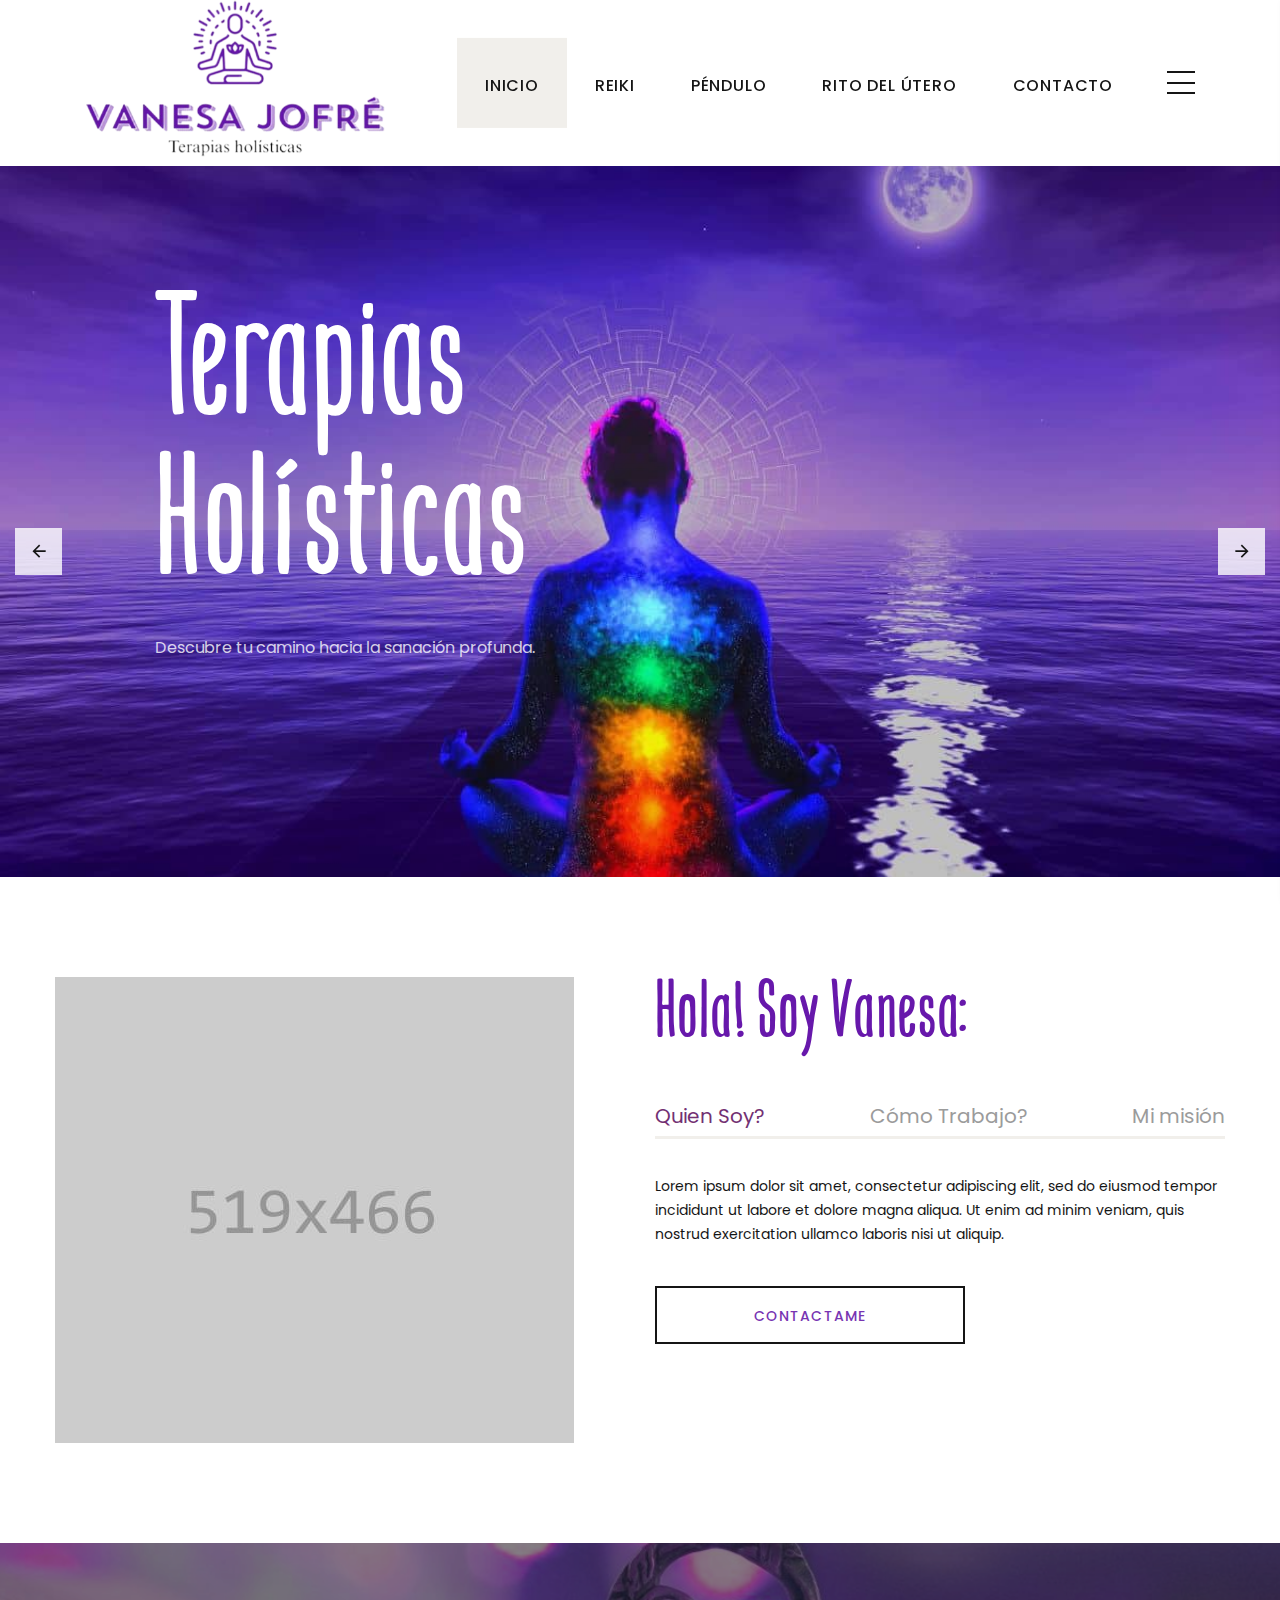
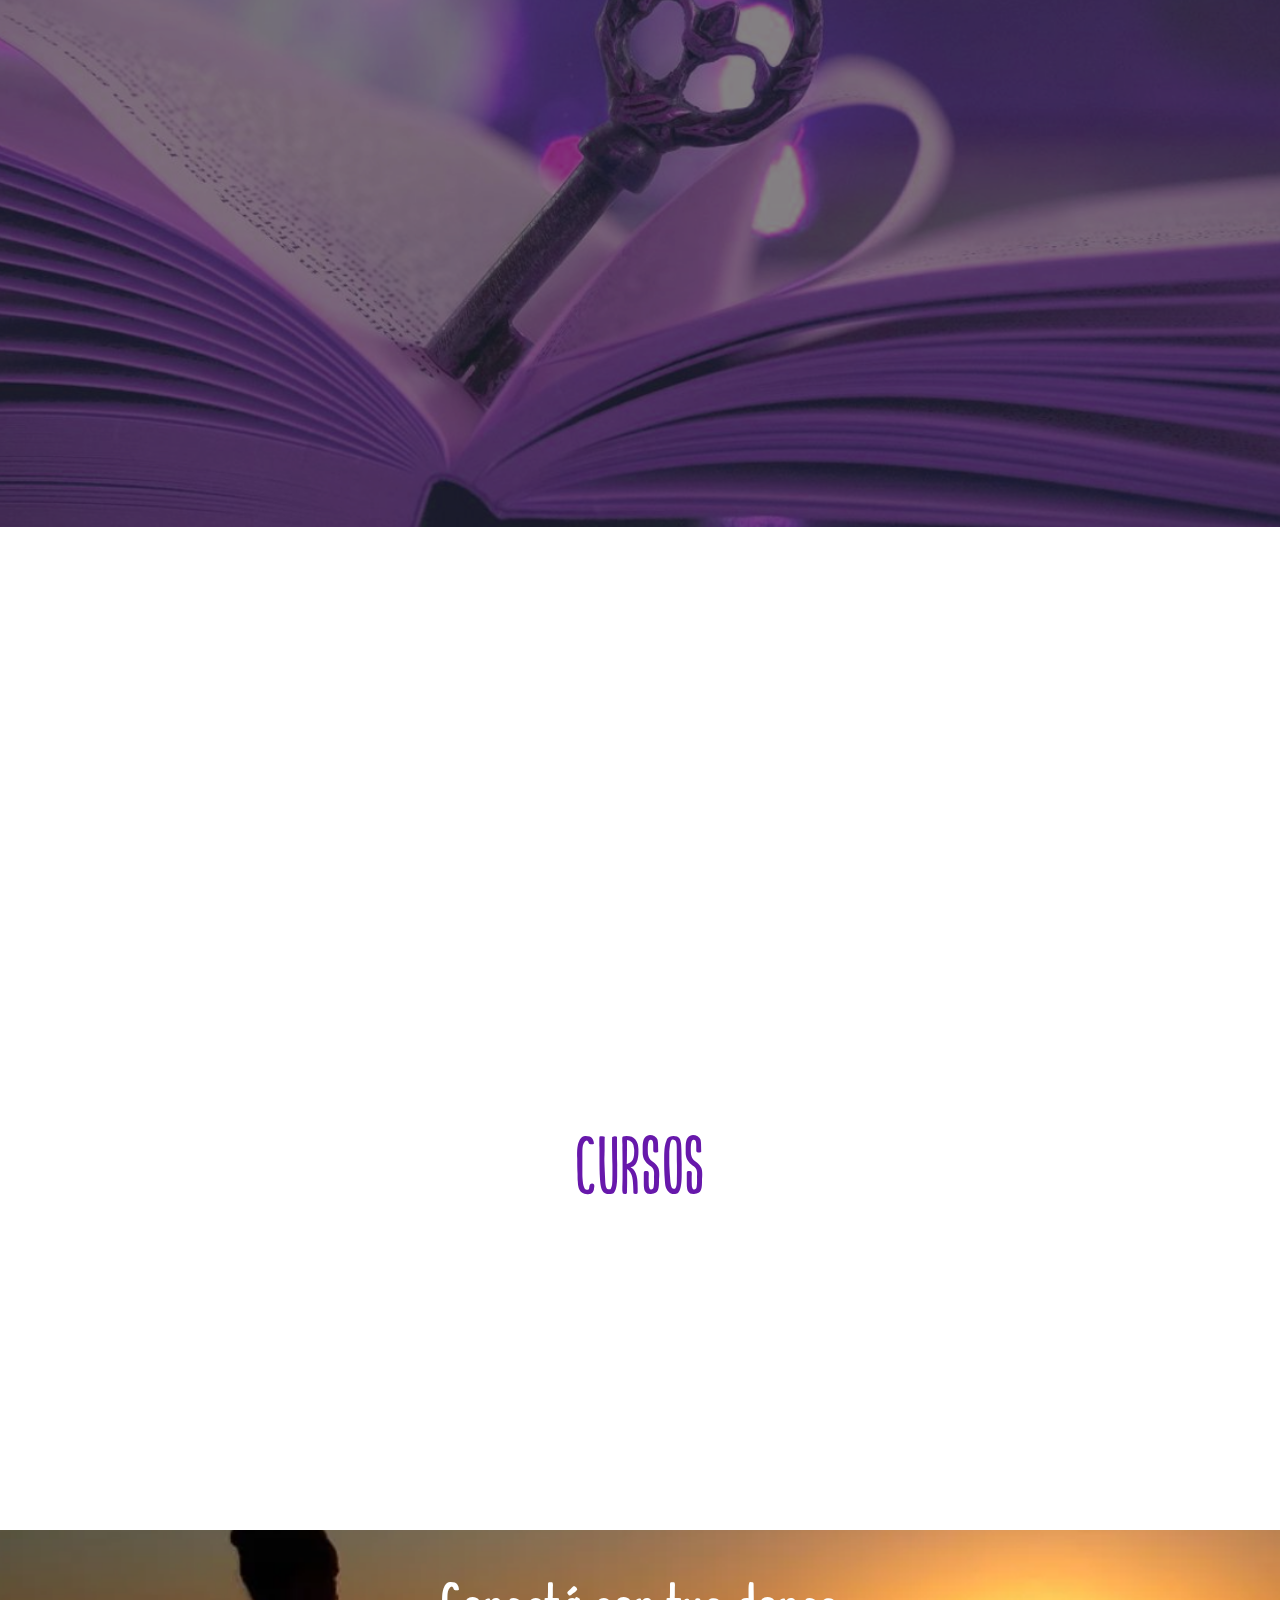
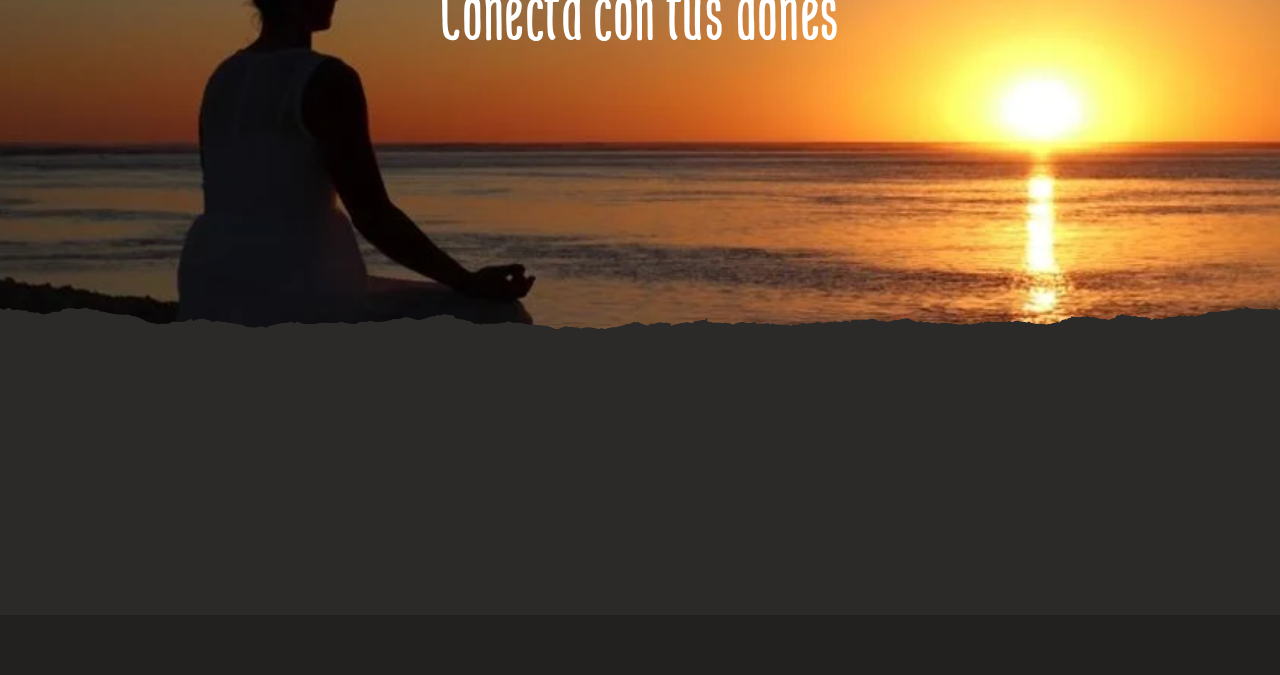
==== index.html @ 7f65eefd "first commit" ====
<!DOCTYPE html>
<html class="wide wow-animation" lang="en">
  <head>
    <title>Vanesa Jofré</title>
    <meta name="format-detection" content="telephone=no">
    <meta name="viewport" content="width=device-width, height=device-height, initial-scale=1.0, maximum-scale=1.0, user-scalable=0">
    <meta http-equiv="X-UA-Compatible" content="IE=edge">
    <meta charset="utf-8">
    <link rel="icon" href="images/favicon.ico" type="image/x-icon">
    <!-- Stylesheets-->
    <link rel="stylesheet" type="text/css" href="//fonts.googleapis.com/css?family=Poppins:300,400,500">
    <link rel="stylesheet" href="css/bootstrap.css">
    <link rel="stylesheet" href="css/fonts.css">
    <link rel="stylesheet" href="css/style.css">
  
  </head>
  <body>
    <div class="page">
      <!-- Page Header-->
      <header class="section page-header">
        <!-- RD Navbar-->
        <div class="rd-navbar-wrap rd-navbar-modern-wrap">
          <nav class="rd-navbar rd-navbar-modern" data-layout="rd-navbar-fixed" data-sm-layout="rd-navbar-fixed" data-md-layout="rd-navbar-fixed" data-md-device-layout="rd-navbar-fixed" data-lg-layout="rd-navbar-static" data-lg-device-layout="rd-navbar-fixed" data-xl-layout="rd-navbar-static" data-xl-device-layout="rd-navbar-static" data-xxl-layout="rd-navbar-static" data-xxl-device-layout="rd-navbar-static" data-lg-stick-up-offset="46px" data-xl-stick-up-offset="46px" data-xxl-stick-up-offset="70px" data-lg-stick-up="true" data-xl-stick-up="true" data-xxl-stick-up="true">
            <div class="rd-navbar-main-outer">
              <div class="rd-navbar-main">
                <!-- RD Navbar Panel-->
                <div class="rd-navbar-panel">
                  <!-- RD Navbar Toggle-->
                  <button class="rd-navbar-toggle" data-rd-navbar-toggle=".rd-navbar-nav-wrap"><span></span></button>
                  <!-- RD Navbar Brand-->
                  <div class="rd-navbar-brand"><a class="brand" href="index.html"><img src="images/logo.png" alt="" width="196" height="47"/></a></div>
                </div>
                <div class="rd-navbar-main-element">
                  <div class="rd-navbar-nav-wrap">
                    <!-- RD Navbar Basket-->
                    
                   
                    <!-- RD Navbar Nav-->
                    <ul class="rd-navbar-nav">
                      <li class="rd-nav-item active"><a class="rd-nav-link" href="./index.html">Inicio</a>
                      </li>
                      <li class="rd-nav-item"><a class="rd-nav-link" href="./reiki.html">Reiki</a>
                      </li>
                      <li class="rd-nav-item"><a class="rd-nav-link" href="./pendulo.html">Péndulo</a>
                      </li>
                      <li class="rd-nav-item"><a class="rd-nav-link" href="./sanacion.html">Rito del útero</a>
                      </li>
                      <li class="rd-nav-item"><a class="rd-nav-link" href="contact-us.html">Contacto</a>
                      </li>
                    </ul>
                  </div>
                  <div class="rd-navbar-project-hamburger" data-multitoggle=".rd-navbar-main" data-multitoggle-blur=".rd-navbar-wrap" data-multitoggle-isolate>
                    <div class="project-hamburger"><span class="project-hamburger-arrow-top"></span><span class="project-hamburger-arrow-center"></span><span class="project-hamburger-arrow-bottom"></span></div>
                    <div class="project-hamburger-2"><span class="project-hamburger-arrow"></span><span class="project-hamburger-arrow"></span><span class="project-hamburger-arrow"></span>
                    </div>
                    <div class="project-close"><span></span><span></span></div>
                  </div>
                </div>
                <div class="rd-navbar-project rd-navbar-modern-project">
                  <div class="rd-navbar-project-modern-header">
                    <h4 class="rd-navbar-project-modern-title">Conectate conmigo</h4>
                    <div class="rd-navbar-project-hamburger" data-multitoggle=".rd-navbar-main" data-multitoggle-blur=".rd-navbar-wrap" data-multitoggle-isolate>
                      <div class="project-close"><span></span><span></span></div>
                    </div>
                  </div>
                  <div class="rd-navbar-project-content rd-navbar-modern-project-content">
                    <div>
                      <p>No dudes en conectarte por cualquiera de estas vías, estoy para responder tus preguntas(En la sección contacto tenés un formulario también).</p>
                      <div class="heading-6 subtitle">Estoy a tu servicio</div>
                      <div class="row row-10 gutters-10">
                        <div class="col-12"><img src="images/contacto.png" alt="" width="394" height="255"/>
                        </div>
                      </div>
                      <ul class="rd-navbar-modern-contacts">
                        <li>
                          <div class="unit unit-spacing-sm">
                            <div class="unit-left"><span class="icon fa fa-phone"></span></div>
                            <div class="unit-body"><a class="link-phone" href="tel:#">+549 261-648-9053</a></div>
                          </div>
                        </li>
                        <li>
                          <div class="unit unit-spacing-sm">
                            <div class="unit-left"><span class="icon fa fa-location-arrow"></span></div>
                            <div class="unit-body"><a class="link-location" href="#">Mendoza, Argentina</a></div>
                          </div>
                        </li>
                        <li>
                          <div class="unit unit-spacing-sm">
                            <div class="unit-left"><span class="icon fa fa-envelope"></span></div>
                            <div class="unit-body"><a class="link-email" href="mailto:#">mail@vanesa.org</a></div>
                          </div>
                        </li>
                      </ul>
                      <ul class="list-inline rd-navbar-modern-list-social">
                        <li><a class="icon fa fa-facebook" href="#"></a></li>
                        <li><a class="icon fa fa-twitter" href="#"></a></li>
                        <li><a class="icon fa fa-google-plus" href="#"></a></li>
                        <li><a class="icon fa fa-instagram" href="#"></a></li>
                      
                      </ul>
                    </div>
                  </div>
                </div>
              </div>
            </div>
          </nav>
        </div>
      </header>
      <!-- Swiper-->
      <section class="section swiper-container swiper-slider swiper-slider-modern" data-loop="true" data-autoplay="5000" data-simulate-touch="true" data-nav="true" data-slide-effect="fade">
        <div class="swiper-wrapper text-left">
          <div class="swiper-slide context-dark" data-slide-bg="images/fondo.jpg">
            <div class="swiper-slide-caption">
              <div class="container">
                <div class="row justify-content-center justify-content-xxl-start">
                  <div class="col-md-10 col-xxl-6">
                    <div class="slider-modern-box">
                      <h1 class="slider-modern-title"><span data-caption-animate="slideInDown" data-caption-delay="0">Terapias<br>Holísticas</span></h1>
                      <p data-caption-animate="fadeInRight" data-caption-delay="400">Descubre tu camino hacia la sanación profunda.</p>
                      
                    </div>
                  </div>
                </div>
              </div>
            </div>
          </div>
          <div class="swiper-slide context-dark" data-slide-bg="images/fondo1.jpg">
            <div class="swiper-slide-caption">
              <div class="container">
                <div class="row justify-content-center justify-content-xxl-start">
                  <div class="col-md-10 col-xxl-6">
                    <div class="slider-modern-box">
                      <h1 class="slider-modern-title"><span data-caption-animate="slideInDown" data-caption-delay="0">Regristros Akashicos</span></h1>
                      <p data-caption-animate="fadeInRight" data-caption-delay="400">La apertura de registros akáshicos revela la profunda conexión entre el pasado y el presente.</p>
                      
                    </div>
                  </div>
                </div>
              </div>
            </div>
          </div>
          <div class="swiper-slide context-dark" data-slide-bg="images/fondo2.jpg">
            <div class="swiper-slide-caption">
              <div class="container">
                <div class="row justify-content-center justify-content-xxl-start">
                  <div class="col-md-10 col-xxl-6">
                    <div class="slider-modern-box">
                      <h1 class="slider-modern-title"><span data-caption-animate="slideInLeft" data-caption-delay="0">Reiki</span></h1>
                      <p data-caption-animate="fadeInRight" data-caption-delay="400">Canaliza energía curativa para equilibrar cuerpo y mente, promoviendo bienestar y armonía..</p>
                      
                    </div>
                  </div>
                </div>
              </div>
            </div>
          </div>
          <div class="swiper-slide" data-slide-bg="images/fondo3.png">
            <div class="swiper-slide-caption">
              <div class="container">
                <div class="row justify-content-center justify-content-xxl-start">
                  <div class="col-md-10 col-xxl-6">
                    <div class="slider-modern-box">
                      <h1 class="slider-modern-title"><span data-caption-animate="slideInDown" data-caption-delay="0">Péndulo</span></h1>
                      <p data-caption-animate="fadeInRight" data-caption-delay="400">Armoniza energías y detecta desequilibrios, favoreciendo el bienestar físico y emocional.</p>
                     
                    </div>
                  </div>
                </div>
              </div>
            </div>
          </div>
        </div>
        <!-- Swiper Navigation-->
        <div class="swiper-button-prev"></div>
        <div class="swiper-button-next"></div>
        <!-- Swiper Pagination-->
        <div class="swiper-pagination swiper-pagination-style-2"></div>
      </section>
      <!--About-->
      <section class="section section-md section-first bg-default text-md-left">
        <div class="container">
          <div class="row row-50 justify-content-center">
            <div class="col-md-10 col-lg-5 col-xl-6"><img src="images/about-1-519x446.jpg" alt="" width="519" height="446"/>
            </div>
            <div class="col-md-10 col-lg-7 col-xl-6">
              <h2>Hola! Soy Vanesa:</h2>
              <!-- Bootstrap tabs-->
              <div class="tabs-custom tabs-horizontal tabs-line" id="tabs-4">
                <!-- Nav tabs-->
                <ul class="nav nav-tabs">
                  <li class="nav-item" role="presentation"><a class="nav-link active" href="#tabs-4-1" data-toggle="tab">Quien Soy?</a></li>
                  <li class="nav-item" role="presentation"><a class="nav-link" href="#tabs-4-2" data-toggle="tab">Cómo Trabajo?</a></li>
                  <li class="nav-item" role="presentation"><a class="nav-link" href="#tabs-4-3" data-toggle="tab">Mi misión</a></li>
                </ul>
                <!-- Tab panes-->
                <div class="tab-content">
                  <div class="tab-pane fade show active" id="tabs-4-1">
                    <p>Lorem ipsum dolor sit amet, consectetur adipiscing elit, sed do eiusmod tempor incididunt ut labore et dolore magna aliqua. Ut enim ad minim veniam, quis nostrud exercitation ullamco laboris nisi ut aliquip.</p>
                    
                    <div class="group-md group-middle"><a class="button button-width-xl-310 button-default-outline button-wapasha" href="contact-us.html">Contactame</a></div>
                  </div>
                  <div class="tab-pane fade" id="tabs-4-2">
                    <p>Duis aute irure dolor in reprehenderit in voluptate velit esse cillum dolore eu fugiat nulla pariatur. Excepteur sint occaecat cupidatat non proident, sunt in culpa qui officia deserunt mollit anim id est laborum.</p>
                 
                    <div class="group-md group-middle"><a class="button button-width-xl-310 button-default-outline button-wapasha" href="contact-us.html">Contactame</a></div>
                  </div>
                  <div class="tab-pane fade" id="tabs-4-3">
                    <p>Sed ut perspiciatis unde omnis iste natus error sit voluptatem accusantium doloremque laudantium, totam rem aperiam, eaque ipsa quae ab illo inventore veritatis et quasi architecto beatae vitae dicta sunt explicabo.</p>
                    
                    <div class="group-md group-middle"><a class="button button-width-xl-310 button-default-outline button-wapasha" href="contact-us.html">Contactactame</a></div>
                  </div>
                </div>
              </div>
            </div>
          </div>
        </div>
      </section>


      <!-- Section CTA 2-->
      <section class="section text-center">
        <div class="parallax-container" data-parallax-img="images/registros.jpg">
          <div class="parallax-content section-xl section-inset-custom-1 context-dark bg-overlay-40">
            <div class="container registros">
              <h2 class="oh font-weight-normal"><span class="d-inline-block wow slideInDown subtitle-reg" data-wow-delay="0s">Qué son los Registros Akáshicos?</span></h2>
              <p class="oh big text-width-large"><span class="d-inline-block wow slideInUp subtitle-reg" data-wow-delay=".2s">Por medio de una técnica muy amorosa accedemos  a la memoria energética de tú alma, a experiencias pasadas que quedaron guardadas, presentes y futuras.
                Es un trabajo personal de responsabilizarse  y comprometerse con uno mismo. Accedemos  a la información para comprenderla y sanar, es un acto sagrado, para descubrir la verdad de tú alma y cooperar con ella, conectándonos con la energía del amor y la fuente de dónde provenimos. Luego de una sesión se produce una ampliación de conciencia , un salto cuántico, es un camino de transformación.</span></p><a class="button button-primary button-icon button-icon-left button-ujarak wow fadeInUp" href="https://www.youtube.com/watch?v=DYoe2Ninm44" data-lightgallery="item" data-wow-delay=".1s"><span class="icon mdi mdi-play"></span>Ver más</a>
            </div>
          </div>
        </div>
      </section>

      <!-- Team of professionals-->
      <section class="section section-md bg-default">
        <div class="container">
          <div class="oh">
            <h2 class="wow slideInUp" data-wow-delay="0s">SERVICIOS</h2>
          </div>
          <div class="row row-30 justify-content-center">
            <div class="col-md-6 col-lg-3 col-xl-3 wow fadeInRight" data-wow-delay="0s">
              <!-- Team Classic-->
              <article class="team-classic"><a class="team-classic-figure" href="#"><img src="images/reiki.png" alt="" width="370" height="406"/></a>
                <div class="team-classic-caption">
                  <h5 class="team-classic-name"><a href="#">REIKI</a></h5>
                  <p class="team-classic-status">Energía Vital</p>
                </div>
              </article>
            </div>
            <div class="col-md-6 col-lg-3 col-xl-3 wow fadeInRight" data-wow-delay=".1s">
              <!-- Team Classic-->
              <article class="team-classic"><a class="team-classic-figure" href="#"><img src="images/apertura.png" alt="" width="370" height="406"/></a>
                <div class="team-classic-caption">
                  <h5 class="team-classic-name"><a href="#">APERTURA</a></h5>
                  <p class="team-classic-status">De Regístros Akáshicos</p>
                </div>
              </article>
            </div>
            <div class="col-md-6 col-lg-3 col-xl-3 wow fadeInRight" data-wow-delay=".1s">
              <!-- Team Classic-->
              <article class="team-classic"><a class="team-classic-figure" href="#"><img src="images/pendulo.png" alt="" width="370" height="406"/></a>
                <div class="team-classic-caption">
                  <h5 class="team-classic-name"><a href="#">PÉNDULO</a></h5>
                  <p class="team-classic-status">Alinear energía</p>
                </div>
              </article>
            </div>
            <div class="col-md-6 col-lg-3 col-xl-3 wow fadeInRight" data-wow-delay=".2s">
              <!-- Team Classic-->
              <article class="team-classic"><a class="team-classic-figure" href="#"><img src="images/rito.png" alt="" width="370" height="406"/></a>
                <div class="team-classic-caption">
                  <h5 class="team-classic-name"><a href="#">RITO</a></h5>
                  <p class="team-classic-status">De sanación del útero</p>
                </div>
              </article>
            </div>
          </div>
        </div>
      </section>

      <!-- Icons COURSES-->
      <h2>CURSOS</h2>
      <section class="section section-md bg-default section-top-image">
        <div class="container">
          <div class="row row-30 justify-content-center">
            <div class="col-sm-6 col-lg-4 wow fadeInRight" data-wow-delay="0s">
              <article class="box-icon-ruby">
                <div class="unit box-icon-ruby-body flex-column flex-md-row text-md-left flex-lg-column align-items-center text-lg-center flex-xl-row text-xl-left">
                  <div class="unit-left">
                    <div class="box-icon-ruby-icon linearicons-leaf"></div>
                  </div>
                  <div class="unit-body">
                    <h4 class="box-icon-ruby-title"><a href="#">APERTURA DE REGISTROS</a></h4>
                  </div>
                </div>
              </article>
            </div>
            <div class="col-sm-6 col-lg-4 wow fadeInRight" data-wow-delay=".1s">
              <article class="box-icon-ruby">
                <div class="unit box-icon-ruby-body flex-column flex-md-row text-md-left flex-lg-column align-items-center text-lg-center flex-xl-row text-xl-left">
                  <div class="unit-left">
                    <div class="box-icon-ruby-icon linearicons-shovel"></div>
                  </div>
                  <div class="unit-body">
                    <h4 class="box-icon-ruby-title"><a href="#">REIKI</a></h4>
                  </div>
                </div>
              </article>
            </div>
            <div class="col-sm-6 col-lg-4 wow fadeInRight" data-wow-delay=".2s">
              <article class="box-icon-ruby">
                <div class="unit box-icon-ruby-body flex-column flex-md-row text-md-left flex-lg-column align-items-center text-lg-center flex-xl-row text-xl-left">
                  <div class="unit-left">
                    <div class="box-icon-ruby-icon linearicons-sun"></div>
                  </div>
                  <div class="unit-body">
                    <h4 class="box-icon-ruby-title"><a href="#">PÉNDULO</a></h4>
                  </div>
                </div>
              </article>
            </div>
          </div>
        </div>
      </section>
    
    
<a class="section section-banner" href="#" style="background-image: url(images/footer.png); background-image: -webkit-image-set( url(images/footer.png) 1x, url(images/banner/background-03-3840x620.jpg) 2x )"><h2 class="footer-image">Conectá con tus dones</h2></a>
      <!-- Page Footer-->
      <footer class="section footer-variant-2 footer-modern context-dark section-top-image section-top-image-dark">
        <div class="footer-variant-2-content">
          <div class="container">
            <div class="row row-40 justify-content-between">
              <div class="col-sm-6 col-lg-4 col-xl-3">
                <div class="oh-desktop">
                  <div class="wow slideInRight" data-wow-delay="0s">
                    <div class="footer-brand"><a href="index.html"><img src="images/logo.png" alt="" width="196" height="42"/></a></div>
                    
                    
                  </div>
                </div>
              </div>
              <div class="col-sm-6 col-lg-4 col-xl-4">
                <div class="oh-desktop">
                  <div class="inset-top-18 wow slideInDown" data-wow-delay="0s">
                    <ul class="footer-contacts d-inline-block d-md-block">
                      <li>
                        <div class="unit unit-spacing-xs">
                          <div class="unit-left"><span class="icon fa fa-phone"></span></div>
                          <div class="unit-body"><a class="link-phone" href="tel:#">+549155123456</a></div>
                        </div>
                      </li>
                      <li>
                        <div class="unit unit-spacing-xs">
                          <div class="unit-left"><span class="icon fa fa-clock-o"></span></div>
                          <div class="unit-body">
                            <p>Lun-Sab: 08:00AM - 05:00PM</p>
                          </div>
                        </div>
                      </li>
                      <li>
                        <div class="unit unit-spacing-xs">
                          <div class="unit-left"><span class="icon fa fa-location-arrow"></span></div>
                          <div class="unit-body"><a class="link-location" href="#">Calle falsa 123, MENDOZA, C9 5500</a></div>
                        </div>
                      </li>
                    </ul>
                    
                  </div>
                </div>
              </div>
              <div class="col-lg-3 col-xl-3">
                <div class="oh-desktop">
                  <div class="inset-top-18 wow slideInLeft" data-wow-delay="0s">
                    <p class="text-white">Seguime</p>
                    <div>
                      <ul class="list-inline list-inline-sm footer-social-list-2">
                        <li><a class="icon fa fa-facebook" href="#"></a></li>
                        <li><a class="icon fa fa-twitter" href="#"></a></li>
                        <li><a class="icon fa fa-google-plus" href="#"></a></li>
                        <li><a class="icon fa fa-instagram" href="#"></a></li>
                      </ul>
                    </div>
                 
                  </div>
                </div>
              </div>
            </div>
          </div>
        </div>
        <div class="footer-variant-2-bottom-panel">
          <div class="container">
            <!-- Rights-->
           
          </div>
        </div>
      </footer>
    </div>
    <!-- Global Mailform Output-->
    <div class="snackbars" id="form-output-global"></div>
    <!-- Javascript-->
    <script src="js/core.min.js"></script>
    <script src="js/script.js"></script>
    <!-- coded by Ragnar-->
  </body>
</html>
---- css/fonts.css ----
/*
*
* Fonts
*//*
*
* Mangaba
* --------------------------------------------------
*/@font-face {	font-family: "Mangaba";	src: url("../fonts/Mangaba.ttf");}/*
*
* Font Awesome Icons 4.7.0
* --------------------------------------------------
*/@font-face {	font-family: 'FontAwesome';	src: url("../fonts/fontawesome-webfont.eot?v=4.7.0");	src: url("../fonts/fontawesome-webfont.eot?#iefix&v=4.7.0") format("embedded-opentype"), url("../fonts/fontawesome-webfont.woff2?v=4.7.0") format("woff2"), url("../fonts/fontawesome-webfont.woff?v=4.7.0") format("woff"), url("../fonts/fontawesome-webfont.ttf?v=4.7.0") format("truetype"), url("../fonts/fontawesome-webfont.svg?v=4.7.0#fontawesomeregular") format("svg");	font-weight: normal;	font-style: normal;}.fa {	display: inline-block;	font-family: 'FontAwesome';	font-size: inherit;	text-rendering: auto;	-webkit-font-smoothing: antialiased;	-moz-osx-font-smoothing: grayscale;}[class*='fa-']:before {	font-weight: 400;	font-family: 'FontAwesome';}/* makes the font 33% larger relative to the icon container */.fa-lg {	font-size: 1.33333333em;	line-height: 0.75em;	vertical-align: -15%;}.fa-2x {	font-size: 2em;}.fa-3x {	font-size: 3em;}.fa-4x {	font-size: 4em;}.fa-5x {	font-size: 5em;}.fa-fw {	width: 1.28571429em;	text-align: center;}.fa-ul {	padding-left: 0;	margin-left: 2.14285714em;	list-style-type: none;}.fa-ul > li {	position: relative;}.fa-li {	position: absolute;	left: -2.14285714em;	width: 2.14285714em;	top: 0.14285714em;	text-align: center;}.fa-li.fa-lg {	left: -1.85714286em;}.fa-border {	padding: .2em .25em .15em;	border: solid 0.08em #eeeeee;	border-radius: .1em;}.fa-pull-left {	float: left;}.fa-pull-right {	float: right;}.fa.fa-pull-left {	margin-right: .3em;}.fa.fa-pull-right {	margin-left: .3em;}/* Deprecated as of 4.4.0 */.pull-right {	float: right;}.pull-left {	float: left;}.fa.pull-left {	margin-right: .3em;}.fa.pull-right {	margin-left: .3em;}.fa-spin {	-webkit-animation: fa-spin 2s infinite linear;	animation: fa-spin 2s infinite linear;}.fa-pulse {	-webkit-animation: fa-spin 1s infinite steps(8);	animation: fa-spin 1s infinite steps(8);}@-webkit-keyframes fa-spin {	0% {		-webkit-transform: rotate(0deg);		transform: rotate(0deg);	}	100% {		-webkit-transform: rotate(359deg);		transform: rotate(359deg);	}}@keyframes fa-spin {	0% {		-webkit-transform: rotate(0deg);		transform: rotate(0deg);	}	100% {		-webkit-transform: rotate(359deg);		transform: rotate(359deg);	}}.fa-rotate-90 {	-ms-filter: "progid:DXImageTransform.Microsoft.BasicImage(rotation=1)";	-webkit-transform: rotate(90deg);	-ms-transform: rotate(90deg);	transform: rotate(90deg);}.fa-rotate-180 {	-ms-filter: "progid:DXImageTransform.Microsoft.BasicImage(rotation=2)";	-webkit-transform: rotate(180deg);	-ms-transform: rotate(180deg);	transform: rotate(180deg);}.fa-rotate-270 {	-ms-filter: "progid:DXImageTransform.Microsoft.BasicImage(rotation=3)";	-webkit-transform: rotate(270deg);	-ms-transform: rotate(270deg);	transform: rotate(270deg);}.fa-flip-horizontal {	-ms-filter: "progid:DXImageTransform.Microsoft.BasicImage(rotation=0, mirror=1)";	-webkit-transform: scale(-1, 1);	-ms-transform: scale(-1, 1);	transform: scale(-1, 1);}.fa-flip-vertical {	-ms-filter: "progid:DXImageTransform.Microsoft.BasicImage(rotation=2, mirror=1)";	-webkit-transform: scale(1, -1);	-ms-transform: scale(1, -1);	transform: scale(1, -1);}:root .fa-rotate-90,:root .fa-rotate-180,:root .fa-rotate-270,:root .fa-flip-horizontal,:root .fa-flip-vertical {	filter: none;}.fa-stack {	position: relative;	display: inline-block;	width: 2em;	height: 2em;	line-height: 2em;	vertical-align: middle;}.fa-stack-1x,.fa-stack-2x {	position: absolute;	left: 0;	width: 100%;	text-align: center;}.fa-stack-1x {	line-height: inherit;}.fa-stack-2x {	font-size: 2em;}.fa-inverse {	color: #ffffff;}/* Font Awesome uses the Unicode Private Use Area (PUA) to ensure screen
   readers do not read off random characters that represent icons */.fa-glass:before {	content: "\f000";}.fa-music:before {	content: "\f001";}.fa-search:before {	content: "\f002";}.fa-envelope-o:before {	content: "\f003";}.fa-heart:before {	content: "\f004";}.fa-star:before {	content: "\f005";}.fa-star-o:before {	content: "\f006";}.fa-user:before {	content: "\f007";}.fa-film:before {	content: "\f008";}.fa-th-large:before {	content: "\f009";}.fa-th:before {	content: "\f00a";}.fa-th-list:before {	content: "\f00b";}.fa-check:before {	content: "\f00c";}.fa-remove:before,.fa-close:before,.fa-times:before {	content: "\f00d";}.fa-search-plus:before {	content: "\f00e";}.fa-search-minus:before {	content: "\f010";}.fa-power-off:before {	content: "\f011";}.fa-signal:before {	content: "\f012";}.fa-gear:before,.fa-cog:before {	content: "\f013";}.fa-trash-o:before {	content: "\f014";}.fa-home:before {	content: "\f015";}.fa-file-o:before {	content: "\f016";}.fa-clock-o:before {	content: "\f017";}.fa-road:before {	content: "\f018";}.fa-download:before {	content: "\f019";}.fa-arrow-circle-o-down:before {	content: "\f01a";}.fa-arrow-circle-o-up:before {	content: "\f01b";}.fa-inbox:before {	content: "\f01c";}.fa-play-circle-o:before {	content: "\f01d";}.fa-rotate-right:before,.fa-repeat:before {	content: "\f01e";}.fa-refresh:before {	content: "\f021";}.fa-list-alt:before {	content: "\f022";}.fa-lock:before {	content: "\f023";}.fa-flag:before {	content: "\f024";}.fa-headphones:before {	content: "\f025";}.fa-volume-off:before {	content: "\f026";}.fa-volume-down:before {	content: "\f027";}.fa-volume-up:before {	content: "\f028";}.fa-qrcode:before {	content: "\f029";}.fa-barcode:before {	content: "\f02a";}.fa-tag:before {	content: "\f02b";}.fa-tags:before {	content: "\f02c";}.fa-book:before {	content: "\f02d";}.fa-bookmark:before {	content: "\f02e";}.fa-print:before {	content: "\f02f";}.fa-camera:before {	content: "\f030";}.fa-font:before {	content: "\f031";}.fa-bold:before {	content: "\f032";}.fa-italic:before {	content: "\f033";}.fa-text-height:before {	content: "\f034";}.fa-text-width:before {	content: "\f035";}.fa-align-left:before {	content: "\f036";}.fa-align-center:before {	content: "\f037";}.fa-align-right:before {	content: "\f038";}.fa-align-justify:before {	content: "\f039";}.fa-list:before {	content: "\f03a";}.fa-dedent:before,.fa-outdent:before {	content: "\f03b";}.fa-indent:before {	content: "\f03c";}.fa-video-camera:before {	content: "\f03d";}.fa-photo:before,.fa-image:before,.fa-picture-o:before {	content: "\f03e";}.fa-pencil:before {	content: "\f040";}.fa-map-marker:before {	content: "\f041";}.fa-adjust:before {	content: "\f042";}.fa-tint:before {	content: "\f043";}.fa-edit:before,.fa-pencil-square-o:before {	content: "\f044";}.fa-share-square-o:before {	content: "\f045";}.fa-check-square-o:before {	content: "\f046";}.fa-arrows:before {	content: "\f047";}.fa-step-backward:before {	content: "\f048";}.fa-fast-backward:before {	content: "\f049";}.fa-backward:before {	content: "\f04a";}.fa-play:before {	content: "\f04b";}.fa-pause:before {	content: "\f04c";}.fa-stop:before {	content: "\f04d";}.fa-forward:before {	content: "\f04e";}.fa-fast-forward:before {	content: "\f050";}.fa-step-forward:before {	content: "\f051";}.fa-eject:before {	content: "\f052";}.fa-chevron-left:before {	content: "\f053";}.fa-chevron-right:before {	content: "\f054";}.fa-plus-circle:before {	content: "\f055";}.fa-minus-circle:before {	content: "\f056";}.fa-times-circle:before {	content: "\f057";}.fa-check-circle:before {	content: "\f058";}.fa-question-circle:before {	content: "\f059";}.fa-info-circle:before {	content: "\f05a";}.fa-crosshairs:before {	content: "\f05b";}.fa-times-circle-o:before {	content: "\f05c";}.fa-check-circle-o:before {	content: "\f05d";}.fa-ban:before {	content: "\f05e";}.fa-arrow-left:before {	content: "\f060";}.fa-arrow-right:before {	content: "\f061";}.fa-arrow-up:before {	content: "\f062";}.fa-arrow-down:before {	content: "\f063";}.fa-mail-forward:before,.fa-share:before {	content: "\f064";}.fa-expand:before {	content: "\f065";}.fa-compress:before {	content: "\f066";}.fa-plus:before {	content: "\f067";}.fa-minus:before {	content: "\f068";}.fa-asterisk:before {	content: "\f069";}.fa-exclamation-circle:before {	content: "\f06a";}.fa-gift:before {	content: "\f06b";}.fa-leaf:before {	content: "\f06c";}.fa-fire:before {	content: "\f06d";}.fa-eye:before {	content: "\f06e";}.fa-eye-slash:before {	content: "\f070";}.fa-warning:before,.fa-exclamation-triangle:before {	content: "\f071";}.fa-plane:before {	content: "\f072";}.fa-calendar:before {	content: "\f073";}.fa-random:before {	content: "\f074";}.fa-comment:before {	content: "\f075";}.fa-magnet:before {	content: "\f076";}.fa-chevron-up:before {	content: "\f077";}.fa-chevron-down:before {	content: "\f078";}.fa-retweet:before {	content: "\f079";}.fa-shopping-cart:before {	content: "\f07a";}.fa-folder:before {	content: "\f07b";}.fa-folder-open:before {	content: "\f07c";}.fa-arrows-v:before {	content: "\f07d";}.fa-arrows-h:before {	content: "\f07e";}.fa-bar-chart-o:before,.fa-bar-chart:before {	content: "\f080";}.fa-twitter-square:before {	content: "\f081";}.fa-facebook-square:before {	content: "\f082";}.fa-camera-retro:before {	content: "\f083";}.fa-key:before {	content: "\f084";}.fa-gears:before,.fa-cogs:before {	content: "\f085";}.fa-comments:before {	content: "\f086";}.fa-thumbs-o-up:before {	content: "\f087";}.fa-thumbs-o-down:before {	content: "\f088";}.fa-star-half:before {	content: "\f089";}.fa-heart-o:before {	content: "\f08a";}.fa-sign-out:before {	content: "\f08b";}.fa-linkedin-square:before {	content: "\f08c";}.fa-thumb-tack:before {	content: "\f08d";}.fa-external-link:before {	content: "\f08e";}.fa-sign-in:before {	content: "\f090";}.fa-trophy:before {	content: "\f091";}.fa-github-square:before {	content: "\f092";}.fa-upload:before {	content: "\f093";}.fa-lemon-o:before {	content: "\f094";}.fa-phone:before {	content: "\f095";}.fa-square-o:before {	content: "\f096";}.fa-bookmark-o:before {	content: "\f097";}.fa-phone-square:before {	content: "\f098";}.fa-twitter:before {	content: "\f099";}.fa-facebook-f:before,.fa-facebook:before {	content: "\f09a";}.fa-github:before {	content: "\f09b";}.fa-unlock:before {	content: "\f09c";}.fa-credit-card:before {	content: "\f09d";}.fa-feed:before,.fa-rss:before {	content: "\f09e";}.fa-hdd-o:before {	content: "\f0a0";}.fa-bullhorn:before {	content: "\f0a1";}.fa-bell:before {	content: "\f0f3";}.fa-certificate:before {	content: "\f0a3";}.fa-hand-o-right:before {	content: "\f0a4";}.fa-hand-o-left:before {	content: "\f0a5";}.fa-hand-o-up:before {	content: "\f0a6";}.fa-hand-o-down:before {	content: "\f0a7";}.fa-arrow-circle-left:before {	content: "\f0a8";}.fa-arrow-circle-right:before {	content: "\f0a9";}.fa-arrow-circle-up:before {	content: "\f0aa";}.fa-arrow-circle-down:before {	content: "\f0ab";}.fa-globe:before {	content: "\f0ac";}.fa-wrench:before {	content: "\f0ad";}.fa-tasks:before {	content: "\f0ae";}.fa-filter:before {	content: "\f0b0";}.fa-briefcase:before {	content: "\f0b1";}.fa-arrows-alt:before {	content: "\f0b2";}.fa-group:before,.fa-users:before {	content: "\f0c0";}.fa-chain:before,.fa-link:before {	content: "\f0c1";}.fa-cloud:before {	content: "\f0c2";}.fa-flask:before {	content: "\f0c3";}.fa-cut:before,.fa-scissors:before {	content: "\f0c4";}.fa-copy:before,.fa-files-o:before {	content: "\f0c5";}.fa-paperclip:before {	content: "\f0c6";}.fa-save:before,.fa-floppy-o:before {	content: "\f0c7";}.fa-square:before {	content: "\f0c8";}.fa-navicon:before,.fa-reorder:before,.fa-bars:before {	content: "\f0c9";}.fa-list-ul:before {	content: "\f0ca";}.fa-list-ol:before {	content: "\f0cb";}.fa-strikethrough:before {	content: "\f0cc";}.fa-underline:before {	content: "\f0cd";}.fa-table:before {	content: "\f0ce";}.fa-magic:before {	content: "\f0d0";}.fa-truck:before {	content: "\f0d1";}.fa-pinterest:before {	content: "\f0d2";}.fa-pinterest-square:before {	content: "\f0d3";}.fa-google-plus-square:before {	content: "\f0d4";}.fa-google-plus:before {	content: "\f0d5";}.fa-money:before {	content: "\f0d6";}.fa-caret-down:before {	content: "\f0d7";}.fa-caret-up:before {	content: "\f0d8";}.fa-caret-left:before {	content: "\f0d9";}.fa-caret-right:before {	content: "\f0da";}.fa-columns:before {	content: "\f0db";}.fa-unsorted:before,.fa-sort:before {	content: "\f0dc";}.fa-sort-down:before,.fa-sort-desc:before {	content: "\f0dd";}.fa-sort-up:before,.fa-sort-asc:before {	content: "\f0de";}.fa-envelope:before {	content: "\f0e0";}.fa-linkedin:before {	content: "\f0e1";}.fa-rotate-left:before,.fa-undo:before {	content: "\f0e2";}.fa-legal:before,.fa-gavel:before {	content: "\f0e3";}.fa-dashboard:before,.fa-tachometer:before {	content: "\f0e4";}.fa-comment-o:before {	content: "\f0e5";}.fa-comments-o:before {	content: "\f0e6";}.fa-flash:before,.fa-bolt:before {	content: "\f0e7";}.fa-sitemap:before {	content: "\f0e8";}.fa-umbrella:before {	content: "\f0e9";}.fa-paste:before,.fa-clipboard:before {	content: "\f0ea";}.fa-lightbulb-o:before {	content: "\f0eb";}.fa-exchange:before {	content: "\f0ec";}.fa-cloud-download:before {	content: "\f0ed";}.fa-cloud-upload:before {	content: "\f0ee";}.fa-user-md:before {	content: "\f0f0";}.fa-stethoscope:before {	content: "\f0f1";}.fa-suitcase:before {	content: "\f0f2";}.fa-bell-o:before {	content: "\f0a2";}.fa-coffee:before {	content: "\f0f4";}.fa-cutlery:before {	content: "\f0f5";}.fa-file-text-o:before {	content: "\f0f6";}.fa-building-o:before {	content: "\f0f7";}.fa-hospital-o:before {	content: "\f0f8";}.fa-ambulance:before {	content: "\f0f9";}.fa-medkit:before {	content: "\f0fa";}.fa-fighter-jet:before {	content: "\f0fb";}.fa-beer:before {	content: "\f0fc";}.fa-h-square:before {	content: "\f0fd";}.fa-plus-square:before {	content: "\f0fe";}.fa-angle-double-left:before {	content: "\f100";}.fa-angle-double-right:before {	content: "\f101";}.fa-angle-double-up:before {	content: "\f102";}.fa-angle-double-down:before {	content: "\f103";}.fa-angle-left:before {	content: "\f104";}.fa-angle-right:before {	content: "\f105";}.fa-angle-up:before {	content: "\f106";}.fa-angle-down:before {	content: "\f107";}.fa-desktop:before {	content: "\f108";}.fa-laptop:before {	content: "\f109";}.fa-tablet:before {	content: "\f10a";}.fa-mobile-phone:before,.fa-mobile:before {	content: "\f10b";}.fa-circle-o:before {	content: "\f10c";}.fa-quote-left:before {	content: "\f10d";}.fa-quote-right:before {	content: "\f10e";}.fa-spinner:before {	content: "\f110";}.fa-circle:before {	content: "\f111";}.fa-mail-reply:before,.fa-reply:before {	content: "\f112";}.fa-github-alt:before {	content: "\f113";}.fa-folder-o:before {	content: "\f114";}.fa-folder-open-o:before {	content: "\f115";}.fa-smile-o:before {	content: "\f118";}.fa-frown-o:before {	content: "\f119";}.fa-meh-o:before {	content: "\f11a";}.fa-gamepad:before {	content: "\f11b";}.fa-keyboard-o:before {	content: "\f11c";}.fa-flag-o:before {	content: "\f11d";}.fa-flag-checkered:before {	content: "\f11e";}.fa-terminal:before {	content: "\f120";}.fa-code:before {	content: "\f121";}.fa-mail-reply-all:before,.fa-reply-all:before {	content: "\f122";}.fa-star-half-empty:before,.fa-star-half-full:before,.fa-star-half-o:before {	content: "\f123";}.fa-location-arrow:before {	content: "\f124";}.fa-crop:before {	content: "\f125";}.fa-code-fork:before {	content: "\f126";}.fa-unlink:before,.fa-chain-broken:before {	content: "\f127";}.fa-question:before {	content: "\f128";}.fa-info:before {	content: "\f129";}.fa-exclamation:before {	content: "\f12a";}.fa-superscript:before {	content: "\f12b";}.fa-subscript:before {	content: "\f12c";}.fa-eraser:before {	content: "\f12d";}.fa-puzzle-piece:before {	content: "\f12e";}.fa-microphone:before {	content: "\f130";}.fa-microphone-slash:before {	content: "\f131";}.fa-shield:before {	content: "\f132";}.fa-calendar-o:before {	content: "\f133";}.fa-fire-extinguisher:before {	content: "\f134";}.fa-rocket:before {	content: "\f135";}.fa-maxcdn:before {	content: "\f136";}.fa-chevron-circle-left:before {	content: "\f137";}.fa-chevron-circle-right:before {	content: "\f138";}.fa-chevron-circle-up:before {	content: "\f139";}.fa-chevron-circle-down:before {	content: "\f13a";}.fa-html5:before {	content: "\f13b";}.fa-css3:before {	content: "\f13c";}.fa-anchor:before {	content: "\f13d";}.fa-unlock-alt:before {	content: "\f13e";}.fa-bullseye:before {	content: "\f140";}.fa-ellipsis-h:before {	content: "\f141";}.fa-ellipsis-v:before {	content: "\f142";}.fa-rss-square:before {	content: "\f143";}.fa-play-circle:before {	content: "\f144";}.fa-ticket:before {	content: "\f145";}.fa-minus-square:before {	content: "\f146";}.fa-minus-square-o:before {	content: "\f147";}.fa-level-up:before {	content: "\f148";}.fa-level-down:before {	content: "\f149";}.fa-check-square:before {	content: "\f14a";}.fa-pencil-square:before {	content: "\f14b";}.fa-external-link-square:before {	content: "\f14c";}.fa-share-square:before {	content: "\f14d";}.fa-compass:before {	content: "\f14e";}.fa-toggle-down:before,.fa-caret-square-o-down:before {	content: "\f150";}.fa-toggle-up:before,.fa-caret-square-o-up:before {	content: "\f151";}.fa-toggle-right:before,.fa-caret-square-o-right:before {	content: "\f152";}.fa-euro:before,.fa-eur:before {	content: "\f153";}.fa-gbp:before {	content: "\f154";}.fa-dollar:before,.fa-usd:before {	content: "\f155";}.fa-rupee:before,.fa-inr:before {	content: "\f156";}.fa-cny:before,.fa-rmb:before,.fa-yen:before,.fa-jpy:before {	content: "\f157";}.fa-ruble:before,.fa-rouble:before,.fa-rub:before {	content: "\f158";}.fa-won:before,.fa-krw:before {	content: "\f159";}.fa-bitcoin:before,.fa-btc:before {	content: "\f15a";}.fa-file:before {	content: "\f15b";}.fa-file-text:before {	content: "\f15c";}.fa-sort-alpha-asc:before {	content: "\f15d";}.fa-sort-alpha-desc:before {	content: "\f15e";}.fa-sort-amount-asc:before {	content: "\f160";}.fa-sort-amount-desc:before {	content: "\f161";}.fa-sort-numeric-asc:before {	content: "\f162";}.fa-sort-numeric-desc:before {	content: "\f163";}.fa-thumbs-up:before {	content: "\f164";}.fa-thumbs-down:before {	content: "\f165";}.fa-youtube-square:before {	content: "\f166";}.fa-youtube:before {	content: "\f167";}.fa-xing:before {	content: "\f168";}.fa-xing-square:before {	content: "\f169";}.fa-youtube-play:before {	content: "\f16a";}.fa-dropbox:before {	content: "\f16b";}.fa-stack-overflow:before {	content: "\f16c";}.fa-instagram:before {	content: "\f16d";}.fa-flickr:before {	content: "\f16e";}.fa-adn:before {	content: "\f170";}.fa-bitbucket:before {	content: "\f171";}.fa-bitbucket-square:before {	content: "\f172";}.fa-tumblr:before {	content: "\f173";}.fa-tumblr-square:before {	content: "\f174";}.fa-long-arrow-down:before {	content: "\f175";}.fa-long-arrow-up:before {	content: "\f176";}.fa-long-arrow-left:before {	content: "\f177";}.fa-long-arrow-right:before {	content: "\f178";}.fa-apple:before {	content: "\f179";}.fa-windows:before {	content: "\f17a";}.fa-android:before {	content: "\f17b";}.fa-linux:before {	content: "\f17c";}.fa-dribbble:before {	content: "\f17d";}.fa-skype:before {	content: "\f17e";}.fa-foursquare:before {	content: "\f180";}.fa-trello:before {	content: "\f181";}.fa-female:before {	content: "\f182";}.fa-male:before {	content: "\f183";}.fa-gittip:before,.fa-gratipay:before {	content: "\f184";}.fa-sun-o:before {	content: "\f185";}.fa-moon-o:before {	content: "\f186";}.fa-archive:before {	content: "\f187";}.fa-bug:before {	content: "\f188";}.fa-vk:before {	content: "\f189";}.fa-weibo:before {	content: "\f18a";}.fa-renren:before {	content: "\f18b";}.fa-pagelines:before {	content: "\f18c";}.fa-stack-exchange:before {	content: "\f18d";}.fa-arrow-circle-o-right:before {	content: "\f18e";}.fa-arrow-circle-o-left:before {	content: "\f190";}.fa-toggle-left:before,.fa-caret-square-o-left:before {	content: "\f191";}.fa-dot-circle-o:before {	content: "\f192";}.fa-wheelchair:before {	content: "\f193";}.fa-vimeo-square:before {	content: "\f194";}.fa-turkish-lira:before,.fa-try:before {	content: "\f195";}.fa-plus-square-o:before {	content: "\f196";}.fa-space-shuttle:before {	content: "\f197";}.fa-slack:before {	content: "\f198";}.fa-envelope-square:before {	content: "\f199";}.fa-wordpress:before {	content: "\f19a";}.fa-openid:before {	content: "\f19b";}.fa-institution:before,.fa-bank:before,.fa-university:before {	content: "\f19c";}.fa-mortar-board:before,.fa-graduation-cap:before {	content: "\f19d";}.fa-yahoo:before {	content: "\f19e";}.fa-google:before {	content: "\f1a0";}.fa-reddit:before {	content: "\f1a1";}.fa-reddit-square:before {	content: "\f1a2";}.fa-stumbleupon-circle:before {	content: "\f1a3";}.fa-stumbleupon:before {	content: "\f1a4";}.fa-delicious:before {	content: "\f1a5";}.fa-digg:before {	content: "\f1a6";}.fa-pied-piper-pp:before {	content: "\f1a7";}.fa-pied-piper-alt:before {	content: "\f1a8";}.fa-drupal:before {	content: "\f1a9";}.fa-joomla:before {	content: "\f1aa";}.fa-language:before {	content: "\f1ab";}.fa-fax:before {	content: "\f1ac";}.fa-building:before {	content: "\f1ad";}.fa-child:before {	content: "\f1ae";}.fa-paw:before {	content: "\f1b0";}.fa-spoon:before {	content: "\f1b1";}.fa-cube:before {	content: "\f1b2";}.fa-cubes:before {	content: "\f1b3";}.fa-behance:before {	content: "\f1b4";}.fa-behance-square:before {	content: "\f1b5";}.fa-steam:before {	content: "\f1b6";}.fa-steam-square:before {	content: "\f1b7";}.fa-recycle:before {	content: "\f1b8";}.fa-automobile:before,.fa-car:before {	content: "\f1b9";}.fa-cab:before,.fa-taxi:before {	content: "\f1ba";}.fa-tree:before {	content: "\f1bb";}.fa-spotify:before {	content: "\f1bc";}.fa-deviantart:before {	content: "\f1bd";}.fa-soundcloud:before {	content: "\f1be";}.fa-database:before {	content: "\f1c0";}.fa-file-pdf-o:before {	content: "\f1c1";}.fa-file-word-o:before {	content: "\f1c2";}.fa-file-excel-o:before {	content: "\f1c3";}.fa-file-powerpoint-o:before {	content: "\f1c4";}.fa-file-photo-o:before,.fa-file-picture-o:before,.fa-file-image-o:before {	content: "\f1c5";}.fa-file-zip-o:before,.fa-file-archive-o:before {	content: "\f1c6";}.fa-file-sound-o:before,.fa-file-audio-o:before {	content: "\f1c7";}.fa-file-movie-o:before,.fa-file-video-o:before {	content: "\f1c8";}.fa-file-code-o:before {	content: "\f1c9";}.fa-vine:before {	content: "\f1ca";}.fa-codepen:before {	content: "\f1cb";}.fa-jsfiddle:before {	content: "\f1cc";}.fa-life-bouy:before,.fa-life-buoy:before,.fa-life-saver:before,.fa-support:before,.fa-life-ring:before {	content: "\f1cd";}.fa-circle-o-notch:before {	content: "\f1ce";}.fa-ra:before,.fa-resistance:before,.fa-rebel:before {	content: "\f1d0";}.fa-ge:before,.fa-empire:before {	content: "\f1d1";}.fa-git-square:before {	content: "\f1d2";}.fa-git:before {	content: "\f1d3";}.fa-y-combinator-square:before,.fa-yc-square:before,.fa-hacker-news:before {	content: "\f1d4";}.fa-tencent-weibo:before {	content: "\f1d5";}.fa-qq:before {	content: "\f1d6";}.fa-wechat:before,.fa-weixin:before {	content: "\f1d7";}.fa-send:before,.fa-paper-plane:before {	content: "\f1d8";}.fa-send-o:before,.fa-paper-plane-o:before {	content: "\f1d9";}.fa-history:before {	content: "\f1da";}.fa-circle-thin:before {	content: "\f1db";}.fa-header:before {	content: "\f1dc";}.fa-paragraph:before {	content: "\f1dd";}.fa-sliders:before {	content: "\f1de";}.fa-share-alt:before {	content: "\f1e0";}.fa-share-alt-square:before {	content: "\f1e1";}.fa-bomb:before {	content: "\f1e2";}.fa-soccer-ball-o:before,.fa-futbol-o:before {	content: "\f1e3";}.fa-tty:before {	content: "\f1e4";}.fa-binoculars:before {	content: "\f1e5";}.fa-plug:before {	content: "\f1e6";}.fa-slideshare:before {	content: "\f1e7";}.fa-twitch:before {	content: "\f1e8";}.fa-yelp:before {	content: "\f1e9";}.fa-newspaper-o:before {	content: "\f1ea";}.fa-wifi:before {	content: "\f1eb";}.fa-calculator:before {	content: "\f1ec";}.fa-paypal:before {	content: "\f1ed";}.fa-google-wallet:before {	content: "\f1ee";}.fa-cc-visa:before {	content: "\f1f0";}.fa-cc-mastercard:before {	content: "\f1f1";}.fa-cc-discover:before {	content: "\f1f2";}.fa-cc-amex:before {	content: "\f1f3";}.fa-cc-paypal:before {	content: "\f1f4";}.fa-cc-stripe:before {	content: "\f1f5";}.fa-bell-slash:before {	content: "\f1f6";}.fa-bell-slash-o:before {	content: "\f1f7";}.fa-trash:before {	content: "\f1f8";}.fa-copyright:before {	content: "\f1f9";}.fa-at:before {	content: "\f1fa";}.fa-eyedropper:before {	content: "\f1fb";}.fa-paint-brush:before {	content: "\f1fc";}.fa-birthday-cake:before {	content: "\f1fd";}.fa-area-chart:before {	content: "\f1fe";}.fa-pie-chart:before {	content: "\f200";}.fa-line-chart:before {	content: "\f201";}.fa-lastfm:before {	content: "\f202";}.fa-lastfm-square:before {	content: "\f203";}.fa-toggle-off:before {	content: "\f204";}.fa-toggle-on:before {	content: "\f205";}.fa-bicycle:before {	content: "\f206";}.fa-bus:before {	content: "\f207";}.fa-ioxhost:before {	content: "\f208";}.fa-angellist:before {	content: "\f209";}.fa-cc:before {	content: "\f20a";}.fa-shekel:before,.fa-sheqel:before,.fa-ils:before {	content: "\f20b";}.fa-meanpath:before {	content: "\f20c";}.fa-buysellads:before {	content: "\f20d";}.fa-connectdevelop:before {	content: "\f20e";}.fa-dashcube:before {	content: "\f210";}.fa-forumbee:before {	content: "\f211";}.fa-leanpub:before {	content: "\f212";}.fa-sellsy:before {	content: "\f213";}.fa-shirtsinbulk:before {	content: "\f214";}.fa-simplybuilt:before {	content: "\f215";}.fa-skyatlas:before {	content: "\f216";}.fa-cart-plus:before {	content: "\f217";}.fa-cart-arrow-down:before {	content: "\f218";}.fa-diamond:before {	content: "\f219";}.fa-ship:before {	content: "\f21a";}.fa-user-secret:before {	content: "\f21b";}.fa-motorcycle:before {	content: "\f21c";}.fa-street-view:before {	content: "\f21d";}.fa-heartbeat:before {	content: "\f21e";}.fa-venus:before {	content: "\f221";}.fa-mars:before {	content: "\f222";}.fa-mercury:before {	content: "\f223";}.fa-intersex:before,.fa-transgender:before {	content: "\f224";}.fa-transgender-alt:before {	content: "\f225";}.fa-venus-double:before {	content: "\f226";}.fa-mars-double:before {	content: "\f227";}.fa-venus-mars:before {	content: "\f228";}.fa-mars-stroke:before {	content: "\f229";}.fa-mars-stroke-v:before {	content: "\f22a";}.fa-mars-stroke-h:before {	content: "\f22b";}.fa-neuter:before {	content: "\f22c";}.fa-genderless:before {	content: "\f22d";}.fa-facebook-official:before {	content: "\f230";}.fa-pinterest-p:before {	content: "\f231";}.fa-whatsapp:before {	content: "\f232";}.fa-server:before {	content: "\f233";}.fa-user-plus:before {	content: "\f234";}.fa-user-times:before {	content: "\f235";}.fa-hotel:before,.fa-bed:before {	content: "\f236";}.fa-viacoin:before {	content: "\f237";}.fa-train:before {	content: "\f238";}.fa-subway:before {	content: "\f239";}.fa-medium:before {	content: "\f23a";}.fa-yc:before,.fa-y-combinator:before {	content: "\f23b";}.fa-optin-monster:before {	content: "\f23c";}.fa-opencart:before {	content: "\f23d";}.fa-expeditedssl:before {	content: "\f23e";}.fa-battery-4:before,.fa-battery:before,.fa-battery-full:before {	content: "\f240";}.fa-battery-3:before,.fa-battery-three-quarters:before {	content: "\f241";}.fa-battery-2:before,.fa-battery-half:before {	content: "\f242";}.fa-battery-1:before,.fa-battery-quarter:before {	content: "\f243";}.fa-battery-0:before,.fa-battery-empty:before {	content: "\f244";}.fa-mouse-pointer:before {	content: "\f245";}.fa-i-cursor:before {	content: "\f246";}.fa-object-group:before {	content: "\f247";}.fa-object-ungroup:before {	content: "\f248";}.fa-sticky-note:before {	content: "\f249";}.fa-sticky-note-o:before {	content: "\f24a";}.fa-cc-jcb:before {	content: "\f24b";}.fa-cc-diners-club:before {	content: "\f24c";}.fa-clone:before {	content: "\f24d";}.fa-balance-scale:before {	content: "\f24e";}.fa-hourglass-o:before {	content: "\f250";}.fa-hourglass-1:before,.fa-hourglass-start:before {	content: "\f251";}.fa-hourglass-2:before,.fa-hourglass-half:before {	content: "\f252";}.fa-hourglass-3:before,.fa-hourglass-end:before {	content: "\f253";}.fa-hourglass:before {	content: "\f254";}.fa-hand-grab-o:before,.fa-hand-rock-o:before {	content: "\f255";}.fa-hand-stop-o:before,.fa-hand-paper-o:before {	content: "\f256";}.fa-hand-scissors-o:before {	content: "\f257";}.fa-hand-lizard-o:before {	content: "\f258";}.fa-hand-spock-o:before {	content: "\f259";}.fa-hand-pointer-o:before {	content: "\f25a";}.fa-hand-peace-o:before {	content: "\f25b";}.fa-trademark:before {	content: "\f25c";}.fa-registered:before {	content: "\f25d";}.fa-creative-commons:before {	content: "\f25e";}.fa-gg:before {	content: "\f260";}.fa-gg-circle:before {	content: "\f261";}.fa-tripadvisor:before {	content: "\f262";}.fa-odnoklassniki:before {	content: "\f263";}.fa-odnoklassniki-square:before {	content: "\f264";}.fa-get-pocket:before {	content: "\f265";}.fa-wikipedia-w:before {	content: "\f266";}.fa-safari:before {	content: "\f267";}.fa-chrome:before {	content: "\f268";}.fa-firefox:before {	content: "\f269";}.fa-opera:before {	content: "\f26a";}.fa-internet-explorer:before {	content: "\f26b";}.fa-tv:before,.fa-television:before {	content: "\f26c";}.fa-contao:before {	content: "\f26d";}.fa-500px:before {	content: "\f26e";}.fa-amazon:before {	content: "\f270";}.fa-calendar-plus-o:before {	content: "\f271";}.fa-calendar-minus-o:before {	content: "\f272";}.fa-calendar-times-o:before {	content: "\f273";}.fa-calendar-check-o:before {	content: "\f274";}.fa-industry:before {	content: "\f275";}.fa-map-pin:before {	content: "\f276";}.fa-map-signs:before {	content: "\f277";}.fa-map-o:before {	content: "\f278";}.fa-map:before {	content: "\f279";}.fa-commenting:before {	content: "\f27a";}.fa-commenting-o:before {	content: "\f27b";}.fa-houzz:before {	content: "\f27c";}.fa-vimeo:before {	content: "\f27d";}.fa-black-tie:before {	content: "\f27e";}.fa-fonticons:before {	content: "\f280";}.fa-reddit-alien:before {	content: "\f281";}.fa-edge:before {	content: "\f282";}.fa-credit-card-alt:before {	content: "\f283";}.fa-codiepie:before {	content: "\f284";}.fa-modx:before {	content: "\f285";}.fa-fort-awesome:before {	content: "\f286";}.fa-usb:before {	content: "\f287";}.fa-product-hunt:before {	content: "\f288";}.fa-mixcloud:before {	content: "\f289";}.fa-scribd:before {	content: "\f28a";}.fa-pause-circle:before {	content: "\f28b";}.fa-pause-circle-o:before {	content: "\f28c";}.fa-stop-circle:before {	content: "\f28d";}.fa-stop-circle-o:before {	content: "\f28e";}.fa-shopping-bag:before {	content: "\f290";}.fa-shopping-basket:before {	content: "\f291";}.fa-hashtag:before {	content: "\f292";}.fa-bluetooth:before {	content: "\f293";}.fa-bluetooth-b:before {	content: "\f294";}.fa-percent:before {	content: "\f295";}.fa-gitlab:before {	content: "\f296";}.fa-wpbeginner:before {	content: "\f297";}.fa-wpforms:before {	content: "\f298";}.fa-envira:before {	content: "\f299";}.fa-universal-access:before {	content: "\f29a";}.fa-wheelchair-alt:before {	content: "\f29b";}.fa-question-circle-o:before {	content: "\f29c";}.fa-blind:before {	content: "\f29d";}.fa-audio-description:before {	content: "\f29e";}.fa-volume-control-phone:before {	content: "\f2a0";}.fa-braille:before {	content: "\f2a1";}.fa-assistive-listening-systems:before {	content: "\f2a2";}.fa-asl-interpreting:before,.fa-american-sign-language-interpreting:before {	content: "\f2a3";}.fa-deafness:before,.fa-hard-of-hearing:before,.fa-deaf:before {	content: "\f2a4";}.fa-glide:before {	content: "\f2a5";}.fa-glide-g:before {	content: "\f2a6";}.fa-signing:before,.fa-sign-language:before {	content: "\f2a7";}.fa-low-vision:before {	content: "\f2a8";}.fa-viadeo:before {	content: "\f2a9";}.fa-viadeo-square:before {	content: "\f2aa";}.fa-snapchat:before {	content: "\f2ab";}.fa-snapchat-ghost:before {	content: "\f2ac";}.fa-snapchat-square:before {	content: "\f2ad";}.fa-pied-piper:before {	content: "\f2ae";}.fa-first-order:before {	content: "\f2b0";}.fa-yoast:before {	content: "\f2b1";}.fa-themeisle:before {	content: "\f2b2";}.fa-google-plus-circle:before,.fa-google-plus-official:before {	content: "\f2b3";}.fa-fa:before,.fa-font-awesome:before {	content: "\f2b4";}.fa-handshake-o:before {	content: "\f2b5";}.fa-envelope-open:before {	content: "\f2b6";}.fa-envelope-open-o:before {	content: "\f2b7";}.fa-linode:before {	content: "\f2b8";}.fa-address-book:before {	content: "\f2b9";}.fa-address-book-o:before {	content: "\f2ba";}.fa-vcard:before,.fa-address-card:before {	content: "\f2bb";}.fa-vcard-o:before,.fa-address-card-o:before {	content: "\f2bc";}.fa-user-circle:before {	content: "\f2bd";}.fa-user-circle-o:before {	content: "\f2be";}.fa-user-o:before {	content: "\f2c0";}.fa-id-badge:before {	content: "\f2c1";}.fa-drivers-license:before,.fa-id-card:before {	content: "\f2c2";}.fa-drivers-license-o:before,.fa-id-card-o:before {	content: "\f2c3";}.fa-quora:before {	content: "\f2c4";}.fa-free-code-camp:before {	content: "\f2c5";}.fa-telegram:before {	content: "\f2c6";}.fa-thermometer-4:before,.fa-thermometer:before,.fa-thermometer-full:before {	content: "\f2c7";}.fa-thermometer-3:before,.fa-thermometer-three-quarters:before {	content: "\f2c8";}.fa-thermometer-2:before,.fa-thermometer-half:before {	content: "\f2c9";}.fa-thermometer-1:before,.fa-thermometer-quarter:before {	content: "\f2ca";}.fa-thermometer-0:before,.fa-thermometer-empty:before {	content: "\f2cb";}.fa-shower:before {	content: "\f2cc";}.fa-bathtub:before,.fa-s15:before,.fa-bath:before {	content: "\f2cd";}.fa-podcast:before {	content: "\f2ce";}.fa-window-maximize:before {	content: "\f2d0";}.fa-window-minimize:before {	content: "\f2d1";}.fa-window-restore:before {	content: "\f2d2";}.fa-times-rectangle:before,.fa-window-close:before {	content: "\f2d3";}.fa-times-rectangle-o:before,.fa-window-close-o:before {	content: "\f2d4";}.fa-bandcamp:before {	content: "\f2d5";}.fa-grav:before {	content: "\f2d6";}.fa-etsy:before {	content: "\f2d7";}.fa-imdb:before {	content: "\f2d8";}.fa-ravelry:before {	content: "\f2d9";}.fa-eercast:before {	content: "\f2da";}.fa-microchip:before {	content: "\f2db";}.fa-snowflake-o:before {	content: "\f2dc";}.fa-superpowers:before {	content: "\f2dd";}.fa-wpexplorer:before {	content: "\f2de";}.fa-meetup:before {	content: "\f2e0";}.sr-only {	position: absolute;	width: 1px;	height: 1px;	padding: 0;	margin: -1px;	overflow: hidden;	clip: rect(0, 0, 0, 0);	border: 0;}.sr-only-focusable:active,.sr-only-focusable:focus {	position: static;	width: auto;	height: auto;	margin: 0;	overflow: visible;	clip: auto;}/*
*
* Material Design Icons
* --------------------------------------------------
*/@font-face {	font-family: "Material Design Icons";	src: url("../fonts/materialdesignicons-webfont.eot?v=1.4.57");	src: url("../fonts/materialdesignicons-webfont.eot?#iefix&v=1.4.57") format("embedded-opentype"), url("../fonts/materialdesignicons-webfont.woff2?v=1.4.57") format("woff2"), url("../fonts/materialdesignicons-webfont.woff?v=1.4.57") format("woff"), url("../fonts/materialdesignicons-webfont.ttf?v=1.4.57") format("truetype"), url("../fonts/materialdesignicons-webfont.svg?v=1.4.57#materialdesigniconsregular") format("svg");	font-weight: normal;	font-style: normal;}.mdi {	display: inline-block;	font: normal normal normal 24px/1 "Material Design Icons";	font-size: inherit;	text-rendering: auto;	-webkit-font-smoothing: antialiased;	-moz-osx-font-smoothing: grayscale;	transform: translate(0, 0);}.mdi-access-point:before {	content: "\f101";}.mdi-access-point-network:before {	content: "\f102";}.mdi-account:before {	content: "\f103";}.mdi-account-alert:before {	content: "\f104";}.mdi-account-box:before {	content: "\f105";}.mdi-account-box-outline:before {	content: "\f106";}.mdi-account-check:before {	content: "\f107";}.mdi-account-circle:before {	content: "\f108";}.mdi-account-convert:before {	content: "\f109";}.mdi-account-key:before {	content: "\f10a";}.mdi-account-location:before {	content: "\f10b";}.mdi-account-minus:before {	content: "\f10c";}.mdi-account-multiple:before {	content: "\f10d";}.mdi-account-multiple-outline:before {	content: "\f10e";}.mdi-account-multiple-plus:before {	content: "\f10f";}.mdi-account-network:before {	content: "\f110";}.mdi-account-off:before {	content: "\f111";}.mdi-account-outline:before {	content: "\f112";}.mdi-account-plus:before {	content: "\f113";}.mdi-account-remove:before {	content: "\f114";}.mdi-account-search:before {	content: "\f115";}.mdi-account-star:before {	content: "\f116";}.mdi-account-star-variant:before {	content: "\f117";}.mdi-account-switch:before {	content: "\f118";}.mdi-adjust:before {	content: "\f119";}.mdi-air-conditioner:before {	content: "\f11a";}.mdi-airballoon:before {	content: "\f11b";}.mdi-airplane:before {	content: "\f11c";}.mdi-airplane-off:before {	content: "\f11d";}.mdi-airplay:before {	content: "\f11e";}.mdi-alarm:before {	content: "\f11f";}.mdi-alarm-check:before {	content: "\f120";}.mdi-alarm-multiple:before {	content: "\f121";}.mdi-alarm-off:before {	content: "\f122";}.mdi-alarm-plus:before {	content: "\f123";}.mdi-album:before {	content: "\f124";}.mdi-alert:before {	content: "\f125";}.mdi-alert-box:before {	content: "\f126";}.mdi-alert-circle:before {	content: "\f127";}.mdi-alert-octagon:before {	content: "\f128";}.mdi-alert-outline:before {	content: "\f129";}.mdi-alpha:before {	content: "\f12a";}.mdi-alphabetical:before {	content: "\f12b";}.mdi-amazon:before {	content: "\f12c";}.mdi-amazon-clouddrive:before {	content: "\f12d";}.mdi-ambulance:before {	content: "\f12e";}.mdi-anchor:before {	content: "\f12f";}.mdi-android:before {	content: "\f130";}.mdi-android-debug-bridge:before {	content: "\f131";}.mdi-android-studio:before {	content: "\f132";}.mdi-apple:before {	content: "\f133";}.mdi-apple-finder:before {	content: "\f134";}.mdi-apple-ios:before {	content: "\f135";}.mdi-apple-mobileme:before {	content: "\f136";}.mdi-apple-safari:before {	content: "\f137";}.mdi-appnet:before {	content: "\f138";}.mdi-apps:before {	content: "\f139";}.mdi-archive:before {	content: "\f13a";}.mdi-arrange-bring-forward:before {	content: "\f13b";}.mdi-arrange-bring-to-front:before {	content: "\f13c";}.mdi-arrange-send-backward:before {	content: "\f13d";}.mdi-arrange-send-to-back:before {	content: "\f13e";}.mdi-arrow-all:before {	content: "\f13f";}.mdi-arrow-bottom-drop-circle:before {	content: "\f140";}.mdi-arrow-bottom-left:before {	content: "\f141";}.mdi-arrow-bottom-right:before {	content: "\f142";}.mdi-arrow-collapse:before {	content: "\f143";}.mdi-arrow-down:before {	content: "\f144";}.mdi-arrow-down-bold:before {	content: "\f145";}.mdi-arrow-down-bold-circle:before {	content: "\f146";}.mdi-arrow-down-bold-circle-outline:before {	content: "\f147";}.mdi-arrow-down-bold-hexagon-outline:before {	content: "\f148";}.mdi-arrow-expand:before {	content: "\f149";}.mdi-arrow-left:before {	content: "\f14a";}.mdi-arrow-left-bold:before {	content: "\f14b";}.mdi-arrow-left-bold-circle:before {	content: "\f14c";}.mdi-arrow-left-bold-circle-outline:before {	content: "\f14d";}.mdi-arrow-left-bold-hexagon-outline:before {	content: "\f14e";}.mdi-arrow-right:before {	content: "\f14f";}.mdi-arrow-right-bold:before {	content: "\f150";}.mdi-arrow-right-bold-circle:before {	content: "\f151";}.mdi-arrow-right-bold-circle-outline:before {	content: "\f152";}.mdi-arrow-right-bold-hexagon-outline:before {	content: "\f153";}.mdi-arrow-top-left:before {	content: "\f154";}.mdi-arrow-top-right:before {	content: "\f155";}.mdi-arrow-up:before {	content: "\f156";}.mdi-arrow-up-bold:before {	content: "\f157";}.mdi-arrow-up-bold-circle:before {	content: "\f158";}.mdi-arrow-up-bold-circle-outline:before {	content: "\f159";}.mdi-arrow-up-bold-hexagon-outline:before {	content: "\f15a";}.mdi-assistant:before {	content: "\f15b";}.mdi-at:before {	content: "\f15c";}.mdi-attachment:before {	content: "\f15d";}.mdi-audiobook:before {	content: "\f15e";}.mdi-auto-fix:before {	content: "\f15f";}.mdi-auto-upload:before {	content: "\f160";}.mdi-autorenew:before {	content: "\f161";}.mdi-av-timer:before {	content: "\f162";}.mdi-baby:before {	content: "\f163";}.mdi-backburger:before {	content: "\f164";}.mdi-backspace:before {	content: "\f165";}.mdi-backup-restore:before {	content: "\f166";}.mdi-bank:before {	content: "\f167";}.mdi-barcode:before {	content: "\f168";}.mdi-barcode-scan:before {	content: "\f169";}.mdi-barley:before {	content: "\f16a";}.mdi-barrel:before {	content: "\f16b";}.mdi-basecamp:before {	content: "\f16c";}.mdi-basket:before {	content: "\f16d";}.mdi-basket-fill:before {	content: "\f16e";}.mdi-basket-unfill:before {	content: "\f16f";}.mdi-battery:before {	content: "\f170";}.mdi-battery-10:before {	content: "\f171";}.mdi-battery-20:before {	content: "\f172";}.mdi-battery-30:before {	content: "\f173";}.mdi-battery-40:before {	content: "\f174";}.mdi-battery-50:before {	content: "\f175";}.mdi-battery-60:before {	content: "\f176";}.mdi-battery-70:before {	content: "\f177";}.mdi-battery-80:before {	content: "\f178";}.mdi-battery-90:before {	content: "\f179";}.mdi-battery-alert:before {	content: "\f17a";}.mdi-battery-charging:before {	content: "\f17b";}.mdi-battery-charging-100:before {	content: "\f17c";}.mdi-battery-charging-20:before {	content: "\f17d";}.mdi-battery-charging-30:before {	content: "\f17e";}.mdi-battery-charging-40:before {	content: "\f17f";}.mdi-battery-charging-60:before {	content: "\f180";}.mdi-battery-charging-80:before {	content: "\f181";}.mdi-battery-charging-90:before {	content: "\f182";}.mdi-battery-minus:before {	content: "\f183";}.mdi-battery-negative:before {	content: "\f184";}.mdi-battery-outline:before {	content: "\f185";}.mdi-battery-plus:before {	content: "\f186";}.mdi-battery-positive:before {	content: "\f187";}.mdi-battery-unknown:before {	content: "\f188";}.mdi-beach:before {	content: "\f189";}.mdi-beaker:before {	content: "\f18a";}.mdi-beaker-empty:before {	content: "\f18b";}.mdi-beaker-empty-outline:before {	content: "\f18c";}.mdi-beaker-outline:before {	content: "\f18d";}.mdi-beats:before {	content: "\f18e";}.mdi-beer:before {	content: "\f18f";}.mdi-behance:before {	content: "\f190";}.mdi-bell:before {	content: "\f191";}.mdi-bell-off:before {	content: "\f192";}.mdi-bell-outline:before {	content: "\f193";}.mdi-bell-plus:before {	content: "\f194";}.mdi-bell-ring:before {	content: "\f195";}.mdi-bell-ring-outline:before {	content: "\f196";}.mdi-bell-sleep:before {	content: "\f197";}.mdi-beta:before {	content: "\f198";}.mdi-bike:before {	content: "\f199";}.mdi-bing:before {	content: "\f19a";}.mdi-binoculars:before {	content: "\f19b";}.mdi-bio:before {	content: "\f19c";}.mdi-biohazard:before {	content: "\f19d";}.mdi-bitbucket:before {	content: "\f19e";}.mdi-black-mesa:before {	content: "\f19f";}.mdi-blackberry:before {	content: "\f1a0";}.mdi-blender:before {	content: "\f1a1";}.mdi-blinds:before {	content: "\f1a2";}.mdi-block-helper:before {	content: "\f1a3";}.mdi-blogger:before {	content: "\f1a4";}.mdi-bluetooth:before {	content: "\f1a5";}.mdi-bluetooth-audio:before {	content: "\f1a6";}.mdi-bluetooth-connect:before {	content: "\f1a7";}.mdi-bluetooth-off:before {	content: "\f1a8";}.mdi-bluetooth-settings:before {	content: "\f1a9";}.mdi-bluetooth-transfer:before {	content: "\f1aa";}.mdi-blur:before {	content: "\f1ab";}.mdi-blur-linear:before {	content: "\f1ac";}.mdi-blur-off:before {	content: "\f1ad";}.mdi-blur-radial:before {	content: "\f1ae";}.mdi-bone:before {	content: "\f1af";}.mdi-book:before {	content: "\f1b0";}.mdi-book-multiple:before {	content: "\f1b1";}.mdi-book-multiple-variant:before {	content: "\f1b2";}.mdi-book-open:before {	content: "\f1b3";}.mdi-book-open-variant:before {	content: "\f1b4";}.mdi-book-variant:before {	content: "\f1b5";}.mdi-bookmark:before {	content: "\f1b6";}.mdi-bookmark-check:before {	content: "\f1b7";}.mdi-bookmark-music:before {	content: "\f1b8";}.mdi-bookmark-outline:before {	content: "\f1b9";}.mdi-bookmark-outline-plus:before {	content: "\f1ba";}.mdi-bookmark-plus:before {	content: "\f1bb";}.mdi-bookmark-remove:before {	content: "\f1bc";}.mdi-border-all:before {	content: "\f1bd";}.mdi-border-bottom:before {	content: "\f1be";}.mdi-border-color:before {	content: "\f1bf";}.mdi-border-horizontal:before {	content: "\f1c0";}.mdi-border-inside:before {	content: "\f1c1";}.mdi-border-left:before {	content: "\f1c2";}.mdi-border-none:before {	content: "\f1c3";}.mdi-border-outside:before {	content: "\f1c4";}.mdi-border-right:before {	content: "\f1c5";}.mdi-border-style:before {	content: "\f1c6";}.mdi-border-top:before {	content: "\f1c7";}.mdi-border-vertical:before {	content: "\f1c8";}.mdi-bowling:before {	content: "\f1c9";}.mdi-box:before {	content: "\f1ca";}.mdi-box-cutter:before {	content: "\f1cb";}.mdi-briefcase:before {	content: "\f1cc";}.mdi-briefcase-check:before {	content: "\f1cd";}.mdi-briefcase-download:before {	content: "\f1ce";}.mdi-briefcase-upload:before {	content: "\f1cf";}.mdi-brightness-1:before {	content: "\f1d0";}.mdi-brightness-2:before {	content: "\f1d1";}.mdi-brightness-3:before {	content: "\f1d2";}.mdi-brightness-4:before {	content: "\f1d3";}.mdi-brightness-5:before {	content: "\f1d4";}.mdi-brightness-6:before {	content: "\f1d5";}.mdi-brightness-7:before {	content: "\f1d6";}.mdi-brightness-auto:before {	content: "\f1d7";}.mdi-broom:before {	content: "\f1d8";}.mdi-brush:before {	content: "\f1d9";}.mdi-bug:before {	content: "\f1da";}.mdi-bulletin-board:before {	content: "\f1db";}.mdi-bullhorn:before {	content: "\f1dc";}.mdi-bus:before {	content: "\f1dd";}.mdi-cached:before {	content: "\f1de";}.mdi-cake:before {	content: "\f1df";}.mdi-cake-layered:before {	content: "\f1e0";}.mdi-cake-variant:before {	content: "\f1e1";}.mdi-calculator:before {	content: "\f1e2";}.mdi-calendar:before {	content: "\f1e3";}.mdi-calendar-blank:before {	content: "\f1e4";}.mdi-calendar-check:before {	content: "\f1e5";}.mdi-calendar-clock:before {	content: "\f1e6";}.mdi-calendar-multiple:before {	content: "\f1e7";}.mdi-calendar-multiple-check:before {	content: "\f1e8";}.mdi-calendar-plus:before {	content: "\f1e9";}.mdi-calendar-remove:before {	content: "\f1ea";}.mdi-calendar-text:before {	content: "\f1eb";}.mdi-calendar-today:before {	content: "\f1ec";}.mdi-call-made:before {	content: "\f1ed";}.mdi-call-merge:before {	content: "\f1ee";}.mdi-call-missed:before {	content: "\f1ef";}.mdi-call-received:before {	content: "\f1f0";}.mdi-call-split:before {	content: "\f1f1";}.mdi-camcorder:before {	content: "\f1f2";}.mdi-camcorder-box:before {	content: "\f1f3";}.mdi-camcorder-box-off:before {	content: "\f1f4";}.mdi-camcorder-off:before {	content: "\f1f5";}.mdi-camera:before {	content: "\f1f6";}.mdi-camera-enhance:before {	content: "\f1f7";}.mdi-camera-front:before {	content: "\f1f8";}.mdi-camera-front-variant:before {	content: "\f1f9";}.mdi-camera-iris:before {	content: "\f1fa";}.mdi-camera-party-mode:before {	content: "\f1fb";}.mdi-camera-rear:before {	content: "\f1fc";}.mdi-camera-rear-variant:before {	content: "\f1fd";}.mdi-camera-switch:before {	content: "\f1fe";}.mdi-camera-timer:before {	content: "\f1ff";}.mdi-candycane:before {	content: "\f200";}.mdi-car:before {	content: "\f201";}.mdi-car-battery:before {	content: "\f202";}.mdi-car-connected:before {	content: "\f203";}.mdi-car-wash:before {	content: "\f204";}.mdi-carrot:before {	content: "\f205";}.mdi-cart:before {	content: "\f206";}.mdi-cart-outline:before {	content: "\f207";}.mdi-cart-plus:before {	content: "\f208";}.mdi-case-sensitive-alt:before {	content: "\f209";}.mdi-cash:before {	content: "\f20a";}.mdi-cash-100:before {	content: "\f20b";}.mdi-cash-multiple:before {	content: "\f20c";}.mdi-cash-usd:before {	content: "\f20d";}.mdi-cast:before {	content: "\f20e";}.mdi-cast-connected:before {	content: "\f20f";}.mdi-castle:before {	content: "\f210";}.mdi-cat:before {	content: "\f211";}.mdi-cellphone:before {	content: "\f212";}.mdi-cellphone-android:before {	content: "\f213";}.mdi-cellphone-basic:before {	content: "\f214";}.mdi-cellphone-dock:before {	content: "\f215";}.mdi-cellphone-iphone:before {	content: "\f216";}.mdi-cellphone-link:before {	content: "\f217";}.mdi-cellphone-link-off:before {	content: "\f218";}.mdi-cellphone-settings:before {	content: "\f219";}.mdi-certificate:before {	content: "\f21a";}.mdi-chair-school:before {	content: "\f21b";}.mdi-chart-arc:before {	content: "\f21c";}.mdi-chart-areaspline:before {	content: "\f21d";}.mdi-chart-bar:before {	content: "\f21e";}.mdi-chart-histogram:before {	content: "\f21f";}.mdi-chart-line:before {	content: "\f220";}.mdi-chart-pie:before {	content: "\f221";}.mdi-check:before {	content: "\f222";}.mdi-check-all:before {	content: "\f223";}.mdi-checkbox-blank:before {	content: "\f224";}.mdi-checkbox-blank-circle:before {	content: "\f225";}.mdi-checkbox-blank-circle-outline:before {	content: "\f226";}.mdi-checkbox-blank-outline:before {	content: "\f227";}.mdi-checkbox-marked:before {	content: "\f228";}.mdi-checkbox-marked-circle:before {	content: "\f229";}.mdi-checkbox-marked-circle-outline:before {	content: "\f22a";}.mdi-checkbox-marked-outline:before {	content: "\f22b";}.mdi-checkbox-multiple-blank:before {	content: "\f22c";}.mdi-checkbox-multiple-blank-outline:before {	content: "\f22d";}.mdi-checkbox-multiple-marked:before {	content: "\f22e";}.mdi-checkbox-multiple-marked-outline:before {	content: "\f22f";}.mdi-checkerboard:before {	content: "\f230";}.mdi-chemical-weapon:before {	content: "\f231";}.mdi-chevron-double-down:before {	content: "\f232";}.mdi-chevron-double-left:before {	content: "\f233";}.mdi-chevron-double-right:before {	content: "\f234";}.mdi-chevron-double-up:before {	content: "\f235";}.mdi-chevron-down:before {	content: "\f236";}.mdi-chevron-left:before {	content: "\f237";}.mdi-chevron-right:before {	content: "\f238";}.mdi-chevron-up:before {	content: "\f239";}.mdi-church:before {	content: "\f23a";}.mdi-cisco-webex:before {	content: "\f23b";}.mdi-city:before {	content: "\f23c";}.mdi-clipboard:before {	content: "\f23d";}.mdi-clipboard-account:before {	content: "\f23e";}.mdi-clipboard-alert:before {	content: "\f23f";}.mdi-clipboard-arrow-down:before {	content: "\f240";}.mdi-clipboard-arrow-left:before {	content: "\f241";}.mdi-clipboard-check:before {	content: "\f242";}.mdi-clipboard-outline:before {	content: "\f243";}.mdi-clipboard-text:before {	content: "\f244";}.mdi-clippy:before {	content: "\f245";}.mdi-clock:before {	content: "\f246";}.mdi-clock-end:before {	content: "\f247";}.mdi-clock-fast:before {	content: "\f248";}.mdi-clock-in:before {	content: "\f249";}.mdi-clock-out:before {	content: "\f24a";}.mdi-clock-start:before {	content: "\f24b";}.mdi-close:before {	content: "\f24c";}.mdi-close-box:before {	content: "\f24d";}.mdi-close-box-outline:before {	content: "\f24e";}.mdi-close-circle:before {	content: "\f24f";}.mdi-close-circle-outline:before {	content: "\f250";}.mdi-close-network:before {	content: "\f251";}.mdi-close-octagon:before {	content: "\f252";}.mdi-close-octagon-outline:before {	content: "\f253";}.mdi-closed-caption:before {	content: "\f254";}.mdi-cloud:before {	content: "\f255";}.mdi-cloud-check:before {	content: "\f256";}.mdi-cloud-circle:before {	content: "\f257";}.mdi-cloud-download:before {	content: "\f258";}.mdi-cloud-outline:before {	content: "\f259";}.mdi-cloud-outline-off:before {	content: "\f25a";}.mdi-cloud-print:before {	content: "\f25b";}.mdi-cloud-print-outline:before {	content: "\f25c";}.mdi-cloud-upload:before {	content: "\f25d";}.mdi-code-array:before {	content: "\f25e";}.mdi-code-braces:before {	content: "\f25f";}.mdi-code-brackets:before {	content: "\f260";}.mdi-code-equal:before {	content: "\f261";}.mdi-code-greater-than:before {	content: "\f262";}.mdi-code-greater-than-or-equal:before {	content: "\f263";}.mdi-code-less-than:before {	content: "\f264";}.mdi-code-less-than-or-equal:before {	content: "\f265";}.mdi-code-not-equal:before {	content: "\f266";}.mdi-code-not-equal-variant:before {	content: "\f267";}.mdi-code-parentheses:before {	content: "\f268";}.mdi-code-string:before {	content: "\f269";}.mdi-code-tags:before {	content: "\f26a";}.mdi-codepen:before {	content: "\f26b";}.mdi-coffee:before {	content: "\f26c";}.mdi-coffee-to-go:before {	content: "\f26d";}.mdi-coin:before {	content: "\f26e";}.mdi-color-helper:before {	content: "\f26f";}.mdi-comment:before {	content: "\f270";}.mdi-comment-account:before {	content: "\f271";}.mdi-comment-account-outline:before {	content: "\f272";}.mdi-comment-alert:before {	content: "\f273";}.mdi-comment-alert-outline:before {	content: "\f274";}.mdi-comment-check:before {	content: "\f275";}.mdi-comment-check-outline:before {	content: "\f276";}.mdi-comment-multiple-outline:before {	content: "\f277";}.mdi-comment-outline:before {	content: "\f278";}.mdi-comment-plus-outline:before {	content: "\f279";}.mdi-comment-processing:before {	content: "\f27a";}.mdi-comment-processing-outline:before {	content: "\f27b";}.mdi-comment-question-outline:before {	content: "\f27c";}.mdi-comment-remove-outline:before {	content: "\f27d";}.mdi-comment-text:before {	content: "\f27e";}.mdi-comment-text-outline:before {	content: "\f27f";}.mdi-compare:before {	content: "\f280";}.mdi-compass:before {	content: "\f281";}.mdi-compass-outline:before {	content: "\f282";}.mdi-console:before {	content: "\f283";}.mdi-contact-mail:before {	content: "\f284";}.mdi-content-copy:before {	content: "\f285";}.mdi-content-cut:before {	content: "\f286";}.mdi-content-duplicate:before {	content: "\f287";}.mdi-content-paste:before {	content: "\f288";}.mdi-content-save:before {	content: "\f289";}.mdi-content-save-all:before {	content: "\f28a";}.mdi-contrast:before {	content: "\f28b";}.mdi-contrast-box:before {	content: "\f28c";}.mdi-contrast-circle:before {	content: "\f28d";}.mdi-cookie:before {	content: "\f28e";}.mdi-cow:before {	content: "\f28f";}.mdi-credit-card:before {	content: "\f290";}.mdi-credit-card-multiple:before {	content: "\f291";}.mdi-credit-card-scan:before {	content: "\f292";}.mdi-crop:before {	content: "\f293";}.mdi-crop-free:before {	content: "\f294";}.mdi-crop-landscape:before {	content: "\f295";}.mdi-crop-portrait:before {	content: "\f296";}.mdi-crop-square:before {	content: "\f297";}.mdi-crosshairs:before {	content: "\f298";}.mdi-crosshairs-gps:before {	content: "\f299";}.mdi-crown:before {	content: "\f29a";}.mdi-cube:before {	content: "\f29b";}.mdi-cube-outline:before {	content: "\f29c";}.mdi-cube-send:before {	content: "\f29d";}.mdi-cube-unfolded:before {	content: "\f29e";}.mdi-cup:before {	content: "\f29f";}.mdi-cup-water:before {	content: "\f2a0";}.mdi-currency-btc:before {	content: "\f2a1";}.mdi-currency-eur:before {	content: "\f2a2";}.mdi-currency-gbp:before {	content: "\f2a3";}.mdi-currency-inr:before {	content: "\f2a4";}.mdi-currency-ngn:before {	content: "\f2a5";}.mdi-currency-rub:before {	content: "\f2a6";}.mdi-currency-try:before {	content: "\f2a7";}.mdi-currency-usd:before {	content: "\f2a8";}.mdi-cursor-default:before {	content: "\f2a9";}.mdi-cursor-default-outline:before {	content: "\f2aa";}.mdi-cursor-move:before {	content: "\f2ab";}.mdi-cursor-pointer:before {	content: "\f2ac";}.mdi-database:before {	content: "\f2ad";}.mdi-database-minus:before {	content: "\f2ae";}.mdi-database-plus:before {	content: "\f2af";}.mdi-debug-step-into:before {	content: "\f2b0";}.mdi-debug-step-out:before {	content: "\f2b1";}.mdi-debug-step-over:before {	content: "\f2b2";}.mdi-decimal-decrease:before {	content: "\f2b3";}.mdi-decimal-increase:before {	content: "\f2b4";}.mdi-delete:before {	content: "\f2b5";}.mdi-delete-variant:before {	content: "\f2b6";}.mdi-delta:before {	content: "\f2b7";}.mdi-deskphone:before {	content: "\f2b8";}.mdi-desktop-mac:before {	content: "\f2b9";}.mdi-desktop-tower:before {	content: "\f2ba";}.mdi-details:before {	content: "\f2bb";}.mdi-deviantart:before {	content: "\f2bc";}.mdi-diamond:before {	content: "\f2bd";}.mdi-dice:before {	content: "\f2be";}.mdi-dice-1:before {	content: "\f2bf";}.mdi-dice-2:before {	content: "\f2c0";}.mdi-dice-3:before {	content: "\f2c1";}.mdi-dice-4:before {	content: "\f2c2";}.mdi-dice-5:before {	content: "\f2c3";}.mdi-dice-6:before {	content: "\f2c4";}.mdi-directions:before {	content: "\f2c5";}.mdi-disk-alert:before {	content: "\f2c6";}.mdi-disqus:before {	content: "\f2c7";}.mdi-disqus-outline:before {	content: "\f2c8";}.mdi-division:before {	content: "\f2c9";}.mdi-division-box:before {	content: "\f2ca";}.mdi-dns:before {	content: "\f2cb";}.mdi-domain:before {	content: "\f2cc";}.mdi-dots-horizontal:before {	content: "\f2cd";}.mdi-dots-vertical:before {	content: "\f2ce";}.mdi-download:before {	content: "\f2cf";}.mdi-drag:before {	content: "\f2d0";}.mdi-drag-horizontal:before {	content: "\f2d1";}.mdi-drag-vertical:before {	content: "\f2d2";}.mdi-drawing:before {	content: "\f2d3";}.mdi-drawing-box:before {	content: "\f2d4";}.mdi-dribbble:before {	content: "\f2d5";}.mdi-dribbble-box:before {	content: "\f2d6";}.mdi-drone:before {	content: "\f2d7";}.mdi-dropbox:before {	content: "\f2d8";}.mdi-drupal:before {	content: "\f2d9";}.mdi-duck:before {	content: "\f2da";}.mdi-dumbbell:before {	content: "\f2db";}.mdi-earth:before {	content: "\f2dc";}.mdi-earth-off:before {	content: "\f2dd";}.mdi-edge:before {	content: "\f2de";}.mdi-eject:before {	content: "\f2df";}.mdi-elevation-decline:before {	content: "\f2e0";}.mdi-elevation-rise:before {	content: "\f2e1";}.mdi-elevator:before {	content: "\f2e2";}.mdi-email:before {	content: "\f2e3";}.mdi-email-open:before {	content: "\f2e4";}.mdi-email-outline:before {	content: "\f2e5";}.mdi-email-secure:before {	content: "\f2e6";}.mdi-emoticon:before {	content: "\f2e7";}.mdi-emoticon-cool:before {	content: "\f2e8";}.mdi-emoticon-devil:before {	content: "\f2e9";}.mdi-emoticon-happy:before {	content: "\f2ea";}.mdi-emoticon-neutral:before {	content: "\f2eb";}.mdi-emoticon-poop:before {	content: "\f2ec";}.mdi-emoticon-sad:before {	content: "\f2ed";}.mdi-emoticon-tongue:before {	content: "\f2ee";}.mdi-engine:before {	content: "\f2ef";}.mdi-engine-outline:before {	content: "\f2f0";}.mdi-equal:before {	content: "\f2f1";}.mdi-equal-box:before {	content: "\f2f2";}.mdi-eraser:before {	content: "\f2f3";}.mdi-escalator:before {	content: "\f2f4";}.mdi-ethernet:before {	content: "\f2f5";}.mdi-ethernet-cable:before {	content: "\f2f6";}.mdi-ethernet-cable-off:before {	content: "\f2f7";}.mdi-etsy:before {	content: "\f2f8";}.mdi-evernote:before {	content: "\f2f9";}.mdi-exclamation:before {	content: "\f2fa";}.mdi-exit-to-app:before {	content: "\f2fb";}.mdi-export:before {	content: "\f2fc";}.mdi-eye:before {	content: "\f2fd";}.mdi-eye-off:before {	content: "\f2fe";}.mdi-eyedropper:before {	content: "\f2ff";}.mdi-eyedropper-variant:before {	content: "\f300";}.mdi-facebook:before {	content: "\f301";}.mdi-facebook-box:before {	content: "\f302";}.mdi-facebook-messenger:before {	content: "\f303";}.mdi-factory:before {	content: "\f304";}.mdi-fan:before {	content: "\f305";}.mdi-fast-forward:before {	content: "\f306";}.mdi-fax:before {	content: "\f307";}.mdi-ferry:before {	content: "\f308";}.mdi-file:before {	content: "\f309";}.mdi-file-chart:before {	content: "\f30a";}.mdi-file-check:before {	content: "\f30b";}.mdi-file-cloud:before {	content: "\f30c";}.mdi-file-delimited:before {	content: "\f30d";}.mdi-file-document:before {	content: "\f30e";}.mdi-file-document-box:before {	content: "\f30f";}.mdi-file-excel:before {	content: "\f310";}.mdi-file-excel-box:before {	content: "\f311";}.mdi-file-export:before {	content: "\f312";}.mdi-file-find:before {	content: "\f313";}.mdi-file-image:before {	content: "\f314";}.mdi-file-import:before {	content: "\f315";}.mdi-file-lock:before {	content: "\f316";}.mdi-file-multiple:before {	content: "\f317";}.mdi-file-music:before {	content: "\f318";}.mdi-file-outline:before {	content: "\f319";}.mdi-file-pdf:before {	content: "\f31a";}.mdi-file-pdf-box:before {	content: "\f31b";}.mdi-file-powerpoint:before {	content: "\f31c";}.mdi-file-powerpoint-box:before {	content: "\f31d";}.mdi-file-presentation-box:before {	content: "\f31e";}.mdi-file-send:before {	content: "\f31f";}.mdi-file-video:before {	content: "\f320";}.mdi-file-word:before {	content: "\f321";}.mdi-file-word-box:before {	content: "\f322";}.mdi-file-xml:before {	content: "\f323";}.mdi-film:before {	content: "\f324";}.mdi-filmstrip:before {	content: "\f325";}.mdi-filmstrip-off:before {	content: "\f326";}.mdi-filter:before {	content: "\f327";}.mdi-filter-outline:before {	content: "\f328";}.mdi-filter-remove:before {	content: "\f329";}.mdi-filter-remove-outline:before {	content: "\f32a";}.mdi-filter-variant:before {	content: "\f32b";}.mdi-fingerprint:before {	content: "\f32c";}.mdi-fire:before {	content: "\f32d";}.mdi-firefox:before {	content: "\f32e";}.mdi-fish:before {	content: "\f32f";}.mdi-flag:before {	content: "\f330";}.mdi-flag-checkered:before {	content: "\f331";}.mdi-flag-outline:before {	content: "\f332";}.mdi-flag-outline-variant:before {	content: "\f333";}.mdi-flag-triangle:before {	content: "\f334";}.mdi-flag-variant:before {	content: "\f335";}.mdi-flash:before {	content: "\f336";}.mdi-flash-auto:before {	content: "\f337";}.mdi-flash-off:before {	content: "\f338";}.mdi-flashlight:before {	content: "\f339";}.mdi-flashlight-off:before {	content: "\f33a";}.mdi-flattr:before {	content: "\f33b";}.mdi-flip-to-back:before {	content: "\f33c";}.mdi-flip-to-front:before {	content: "\f33d";}.mdi-floppy:before {	content: "\f33e";}.mdi-flower:before {	content: "\f33f";}.mdi-folder:before {	content: "\f340";}.mdi-folder-account:before {	content: "\f341";}.mdi-folder-download:before {	content: "\f342";}.mdi-folder-google-drive:before {	content: "\f343";}.mdi-folder-image:before {	content: "\f344";}.mdi-folder-lock:before {	content: "\f345";}.mdi-folder-lock-open:before {	content: "\f346";}.mdi-folder-move:before {	content: "\f347";}.mdi-folder-multiple:before {	content: "\f348";}.mdi-folder-multiple-image:before {	content: "\f349";}.mdi-folder-multiple-outline:before {	content: "\f34a";}.mdi-folder-outline:before {	content: "\f34b";}.mdi-folder-plus:before {	content: "\f34c";}.mdi-folder-remove:before {	content: "\f34d";}.mdi-folder-upload:before {	content: "\f34e";}.mdi-food:before {	content: "\f34f";}.mdi-food-apple:before {	content: "\f350";}.mdi-food-variant:before {	content: "\f351";}.mdi-football:before {	content: "\f352";}.mdi-football-australian:before {	content: "\f353";}.mdi-football-helmet:before {	content: "\f354";}.mdi-format-align-center:before {	content: "\f355";}.mdi-format-align-justify:before {	content: "\f356";}.mdi-format-align-left:before {	content: "\f357";}.mdi-format-align-right:before {	content: "\f358";}.mdi-format-bold:before {	content: "\f359";}.mdi-format-clear:before {	content: "\f35a";}.mdi-format-color-fill:before {	content: "\f35b";}.mdi-format-float-center:before {	content: "\f35c";}.mdi-format-float-left:before {	content: "\f35d";}.mdi-format-float-none:before {	content: "\f35e";}.mdi-format-float-right:before {	content: "\f35f";}.mdi-format-header-1:before {	content: "\f360";}.mdi-format-header-2:before {	content: "\f361";}.mdi-format-header-3:before {	content: "\f362";}.mdi-format-header-4:before {	content: "\f363";}.mdi-format-header-5:before {	content: "\f364";}.mdi-format-header-6:before {	content: "\f365";}.mdi-format-header-decrease:before {	content: "\f366";}.mdi-format-header-equal:before {	content: "\f367";}.mdi-format-header-increase:before {	content: "\f368";}.mdi-format-header-pound:before {	content: "\f369";}.mdi-format-indent-decrease:before {	content: "\f36a";}.mdi-format-indent-increase:before {	content: "\f36b";}.mdi-format-italic:before {	content: "\f36c";}.mdi-format-line-spacing:before {	content: "\f36d";}.mdi-format-list-bulleted:before {	content: "\f36e";}.mdi-format-list-bulleted-type:before {	content: "\f36f";}.mdi-format-list-numbers:before {	content: "\f370";}.mdi-format-paint:before {	content: "\f371";}.mdi-format-paragraph:before {	content: "\f372";}.mdi-format-quote:before {	content: "\f373";}.mdi-format-size:before {	content: "\f374";}.mdi-format-strikethrough:before {	content: "\f375";}.mdi-format-strikethrough-variant:before {	content: "\f376";}.mdi-format-subscript:before {	content: "\f377";}.mdi-format-superscript:before {	content: "\f378";}.mdi-format-text:before {	content: "\f379";}.mdi-format-textdirection-l-to-r:before {	content: "\f37a";}.mdi-format-textdirection-r-to-l:before {	content: "\f37b";}.mdi-format-underline:before {	content: "\f37c";}.mdi-format-wrap-inline:before {	content: "\f37d";}.mdi-format-wrap-square:before {	content: "\f37e";}.mdi-format-wrap-tight:before {	content: "\f37f";}.mdi-format-wrap-top-bottom:before {	content: "\f380";}.mdi-forum:before {	content: "\f381";}.mdi-forward:before {	content: "\f382";}.mdi-foursquare:before {	content: "\f383";}.mdi-fridge:before {	content: "\f384";}.mdi-fridge-filled:before {	content: "\f385";}.mdi-fridge-filled-bottom:before {	content: "\f386";}.mdi-fridge-filled-top:before {	content: "\f387";}.mdi-fullscreen:before {	content: "\f388";}.mdi-fullscreen-exit:before {	content: "\f389";}.mdi-function:before {	content: "\f38a";}.mdi-gamepad:before {	content: "\f38b";}.mdi-gamepad-variant:before {	content: "\f38c";}.mdi-gas-station:before {	content: "\f38d";}.mdi-gate:before {	content: "\f38e";}.mdi-gauge:before {	content: "\f38f";}.mdi-gavel:before {	content: "\f390";}.mdi-gender-female:before {	content: "\f391";}.mdi-gender-male:before {	content: "\f392";}.mdi-gender-male-female:before {	content: "\f393";}.mdi-gender-transgender:before {	content: "\f394";}.mdi-ghost:before {	content: "\f395";}.mdi-gift:before {	content: "\f396";}.mdi-git:before {	content: "\f397";}.mdi-github-box:before {	content: "\f398";}.mdi-github-circle:before {	content: "\f399";}.mdi-glass-flute:before {	content: "\f39a";}.mdi-glass-mug:before {	content: "\f39b";}.mdi-glass-stange:before {	content: "\f39c";}.mdi-glass-tulip:before {	content: "\f39d";}.mdi-glasses:before {	content: "\f39e";}.mdi-gmail:before {	content: "\f39f";}.mdi-google:before {	content: "\f3a0";}.mdi-google-cardboard:before {	content: "\f3a1";}.mdi-google-chrome:before {	content: "\f3a2";}.mdi-google-circles:before {	content: "\f3a3";}.mdi-google-circles-communities:before {	content: "\f3a4";}.mdi-google-circles-extended:before {	content: "\f3a5";}.mdi-google-circles-group:before {	content: "\f3a6";}.mdi-google-controller:before {	content: "\f3a7";}.mdi-google-controller-off:before {	content: "\f3a8";}.mdi-google-drive:before {	content: "\f3a9";}.mdi-google-earth:before {	content: "\f3aa";}.mdi-google-glass:before {	content: "\f3ab";}.mdi-google-nearby:before {	content: "\f3ac";}.mdi-google-pages:before {	content: "\f3ad";}.mdi-google-physical-web:before {	content: "\f3ae";}.mdi-google-play:before {	content: "\f3af";}.mdi-google-plus:before {	content: "\f3b0";}.mdi-google-plus-box:before {	content: "\f3b1";}.mdi-google-translate:before {	content: "\f3b2";}.mdi-google-wallet:before {	content: "\f3b3";}.mdi-grid:before {	content: "\f3b4";}.mdi-grid-off:before {	content: "\f3b5";}.mdi-group:before {	content: "\f3b6";}.mdi-guitar:before {	content: "\f3b7";}.mdi-guitar-pick:before {	content: "\f3b8";}.mdi-guitar-pick-outline:before {	content: "\f3b9";}.mdi-hand-pointing-right:before {	content: "\f3ba";}.mdi-hanger:before {	content: "\f3bb";}.mdi-hangouts:before {	content: "\f3bc";}.mdi-harddisk:before {	content: "\f3bd";}.mdi-headphones:before {	content: "\f3be";}.mdi-headphones-box:before {	content: "\f3bf";}.mdi-headphones-settings:before {	content: "\f3c0";}.mdi-headset:before {	content: "\f3c1";}.mdi-headset-dock:before {	content: "\f3c2";}.mdi-headset-off:before {	content: "\f3c3";}.mdi-heart:before {	content: "\f3c4";}.mdi-heart-box:before {	content: "\f3c5";}.mdi-heart-box-outline:before {	content: "\f3c6";}.mdi-heart-broken:before {	content: "\f3c7";}.mdi-heart-outline:before {	content: "\f3c8";}.mdi-help:before {	content: "\f3c9";}.mdi-help-circle:before {	content: "\f3ca";}.mdi-hexagon:before {	content: "\f3cb";}.mdi-hexagon-outline:before {	content: "\f3cc";}.mdi-history:before {	content: "\f3cd";}.mdi-hololens:before {	content: "\f3ce";}.mdi-home:before {	content: "\f3cf";}.mdi-home-modern:before {	content: "\f3d0";}.mdi-home-variant:before {	content: "\f3d1";}.mdi-hops:before {	content: "\f3d2";}.mdi-hospital:before {	content: "\f3d3";}.mdi-hospital-building:before {	content: "\f3d4";}.mdi-hospital-marker:before {	content: "\f3d5";}.mdi-hotel:before {	content: "\f3d6";}.mdi-houzz:before {	content: "\f3d7";}.mdi-houzz-box:before {	content: "\f3d8";}.mdi-human:before {	content: "\f3d9";}.mdi-human-child:before {	content: "\f3da";}.mdi-human-male-female:before {	content: "\f3db";}.mdi-image:before {	content: "\f3dc";}.mdi-image-album:before {	content: "\f3dd";}.mdi-image-area:before {	content: "\f3de";}.mdi-image-area-close:before {	content: "\f3df";}.mdi-image-broken:before {	content: "\f3e0";}.mdi-image-broken-variant:before {	content: "\f3e1";}.mdi-image-filter:before {	content: "\f3e2";}.mdi-image-filter-black-white:before {	content: "\f3e3";}.mdi-image-filter-center-focus:before {	content: "\f3e4";}.mdi-image-filter-center-focus-weak:before {	content: "\f3e5";}.mdi-image-filter-drama:before {	content: "\f3e6";}.mdi-image-filter-frames:before {	content: "\f3e7";}.mdi-image-filter-hdr:before {	content: "\f3e8";}.mdi-image-filter-none:before {	content: "\f3e9";}.mdi-image-filter-tilt-shift:before {	content: "\f3ea";}.mdi-image-filter-vintage:before {	content: "\f3eb";}.mdi-image-multiple:before {	content: "\f3ec";}.mdi-import:before {	content: "\f3ed";}.mdi-inbox:before {	content: "\f3ee";}.mdi-information:before {	content: "\f3ef";}.mdi-information-outline:before {	content: "\f3f0";}.mdi-instagram:before {	content: "\f3f1";}.mdi-instapaper:before {	content: "\f3f2";}.mdi-internet-explorer:before {	content: "\f3f3";}.mdi-invert-colors:before {	content: "\f3f4";}.mdi-jeepney:before {	content: "\f3f5";}.mdi-jira:before {	content: "\f3f6";}.mdi-jsfiddle:before {	content: "\f3f7";}.mdi-keg:before {	content: "\f3f8";}.mdi-key:before {	content: "\f3f9";}.mdi-key-change:before {	content: "\f3fa";}.mdi-key-minus:before {	content: "\f3fb";}.mdi-key-plus:before {	content: "\f3fc";}.mdi-key-remove:before {	content: "\f3fd";}.mdi-key-variant:before {	content: "\f3fe";}.mdi-keyboard:before {	content: "\f3ff";}.mdi-keyboard-backspace:before {	content: "\f400";}.mdi-keyboard-caps:before {	content: "\f401";}.mdi-keyboard-close:before {	content: "\f402";}.mdi-keyboard-off:before {	content: "\f403";}.mdi-keyboard-return:before {	content: "\f404";}.mdi-keyboard-tab:before {	content: "\f405";}.mdi-keyboard-variant:before {	content: "\f406";}.mdi-label:before {	content: "\f407";}.mdi-label-outline:before {	content: "\f408";}.mdi-lan:before {	content: "\f409";}.mdi-lan-connect:before {	content: "\f40a";}.mdi-lan-disconnect:before {	content: "\f40b";}.mdi-lan-pending:before {	content: "\f40c";}.mdi-language-csharp:before {	content: "\f40d";}.mdi-language-css3:before {	content: "\f40e";}.mdi-language-html5:before {	content: "\f40f";}.mdi-language-javascript:before {	content: "\f410";}.mdi-language-php:before {	content: "\f411";}.mdi-language-python:before {	content: "\f412";}.mdi-language-python-text:before {	content: "\f413";}.mdi-laptop:before {	content: "\f414";}.mdi-laptop-chromebook:before {	content: "\f415";}.mdi-laptop-mac:before {	content: "\f416";}.mdi-laptop-windows:before {	content: "\f417";}.mdi-lastfm:before {	content: "\f418";}.mdi-launch:before {	content: "\f419";}.mdi-layers:before {	content: "\f41a";}.mdi-layers-off:before {	content: "\f41b";}.mdi-leaf:before {	content: "\f41c";}.mdi-led-off:before {	content: "\f41d";}.mdi-led-on:before {	content: "\f41e";}.mdi-led-outline:before {	content: "\f41f";}.mdi-led-variant-off:before {	content: "\f420";}.mdi-led-variant-on:before {	content: "\f421";}.mdi-led-variant-outline:before {	content: "\f422";}.mdi-library:before {	content: "\f423";}.mdi-library-books:before {	content: "\f424";}.mdi-library-music:before {	content: "\f425";}.mdi-library-plus:before {	content: "\f426";}.mdi-lightbulb:before {	content: "\f427";}.mdi-lightbulb-outline:before {	content: "\f428";}.mdi-link:before {	content: "\f429";}.mdi-link-off:before {	content: "\f42a";}.mdi-link-variant:before {	content: "\f42b";}.mdi-link-variant-off:before {	content: "\f42c";}.mdi-linkedin:before {	content: "\f42d";}.mdi-linkedin-box:before {	content: "\f42e";}.mdi-linux:before {	content: "\f42f";}.mdi-lock:before {	content: "\f430";}.mdi-lock-open:before {	content: "\f431";}.mdi-lock-open-outline:before {	content: "\f432";}.mdi-lock-outline:before {	content: "\f433";}.mdi-login:before {	content: "\f434";}.mdi-logout:before {	content: "\f435";}.mdi-looks:before {	content: "\f436";}.mdi-loupe:before {	content: "\f437";}.mdi-lumx:before {	content: "\f438";}.mdi-magnet:before {	content: "\f439";}.mdi-magnet-on:before {	content: "\f43a";}.mdi-magnify:before {	content: "\f43b";}.mdi-magnify-minus:before {	content: "\f43c";}.mdi-magnify-plus:before {	content: "\f43d";}.mdi-mail-ru:before {	content: "\f43e";}.mdi-map:before {	content: "\f43f";}.mdi-map-marker:before {	content: "\f440";}.mdi-map-marker-circle:before {	content: "\f441";}.mdi-map-marker-multiple:before {	content: "\f442";}.mdi-map-marker-off:before {	content: "\f443";}.mdi-map-marker-radius:before {	content: "\f444";}.mdi-margin:before {	content: "\f445";}.mdi-markdown:before {	content: "\f446";}.mdi-marker-check:before {	content: "\f447";}.mdi-martini:before {	content: "\f448";}.mdi-material-ui:before {	content: "\f449";}.mdi-math-compass:before {	content: "\f44a";}.mdi-maxcdn:before {	content: "\f44b";}.mdi-medium:before {	content: "\f44c";}.mdi-memory:before {	content: "\f44d";}.mdi-menu:before {	content: "\f44e";}.mdi-menu-down:before {	content: "\f44f";}.mdi-menu-left:before {	content: "\f450";}.mdi-menu-right:before {	content: "\f451";}.mdi-menu-up:before {	content: "\f452";}.mdi-message:before {	content: "\f453";}.mdi-message-alert:before {	content: "\f454";}.mdi-message-draw:before {	content: "\f455";}.mdi-message-image:before {	content: "\f456";}.mdi-message-outline:before {	content: "\f457";}.mdi-message-processing:before {	content: "\f458";}.mdi-message-reply:before {	content: "\f459";}.mdi-message-reply-text:before {	content: "\f45a";}.mdi-message-text:before {	content: "\f45b";}.mdi-message-text-outline:before {	content: "\f45c";}.mdi-message-video:before {	content: "\f45d";}.mdi-microphone:before {	content: "\f45e";}.mdi-microphone-off:before {	content: "\f45f";}.mdi-microphone-outline:before {	content: "\f460";}.mdi-microphone-settings:before {	content: "\f461";}.mdi-microphone-variant:before {	content: "\f462";}.mdi-microphone-variant-off:before {	content: "\f463";}.mdi-microsoft:before {	content: "\f464";}.mdi-minus:before {	content: "\f465";}.mdi-minus-box:before {	content: "\f466";}.mdi-minus-circle:before {	content: "\f467";}.mdi-minus-circle-outline:before {	content: "\f468";}.mdi-minus-network:before {	content: "\f469";}.mdi-monitor:before {	content: "\f46a";}.mdi-monitor-multiple:before {	content: "\f46b";}.mdi-more:before {	content: "\f46c";}.mdi-motorbike:before {	content: "\f46d";}.mdi-mouse:before {	content: "\f46e";}.mdi-mouse-off:before {	content: "\f46f";}.mdi-mouse-variant:before {	content: "\f470";}.mdi-mouse-variant-off:before {	content: "\f471";}.mdi-movie:before {	content: "\f472";}.mdi-multiplication:before {	content: "\f473";}.mdi-multiplication-box:before {	content: "\f474";}.mdi-music-box:before {	content: "\f475";}.mdi-music-box-outline:before {	content: "\f476";}.mdi-music-circle:before {	content: "\f477";}.mdi-music-note:before {	content: "\f478";}.mdi-music-note-eighth:before {	content: "\f479";}.mdi-music-note-half:before {	content: "\f47a";}.mdi-music-note-off:before {	content: "\f47b";}.mdi-music-note-quarter:before {	content: "\f47c";}.mdi-music-note-sixteenth:before {	content: "\f47d";}.mdi-music-note-whole:before {	content: "\f47e";}.mdi-nature:before {	content: "\f47f";}.mdi-nature-people:before {	content: "\f480";}.mdi-navigation:before {	content: "\f481";}.mdi-needle:before {	content: "\f482";}.mdi-nest-protect:before {	content: "\f483";}.mdi-nest-thermostat:before {	content: "\f484";}.mdi-newspaper:before {	content: "\f485";}.mdi-nfc:before {	content: "\f486";}.mdi-nfc-tap:before {	content: "\f487";}.mdi-nfc-variant:before {	content: "\f488";}.mdi-nodejs:before {	content: "\f489";}.mdi-note:before {	content: "\f48a";}.mdi-note-outline:before {	content: "\f48b";}.mdi-note-plus:before {	content: "\f48c";}.mdi-note-plus-outline:before {	content: "\f48d";}.mdi-note-text:before {	content: "\f48e";}.mdi-notification-clear-all:before {	content: "\f48f";}.mdi-numeric:before {	content: "\f490";}.mdi-numeric-0-box:before {	content: "\f491";}.mdi-numeric-0-box-multiple-outline:before {	content: "\f492";}.mdi-numeric-0-box-outline:before {	content: "\f493";}.mdi-numeric-1-box:before {	content: "\f494";}.mdi-numeric-1-box-multiple-outline:before {	content: "\f495";}.mdi-numeric-1-box-outline:before {	content: "\f496";}.mdi-numeric-2-box:before {	content: "\f497";}.mdi-numeric-2-box-multiple-outline:before {	content: "\f498";}.mdi-numeric-2-box-outline:before {	content: "\f499";}.mdi-numeric-3-box:before {	content: "\f49a";}.mdi-numeric-3-box-multiple-outline:before {	content: "\f49b";}.mdi-numeric-3-box-outline:before {	content: "\f49c";}.mdi-numeric-4-box:before {	content: "\f49d";}.mdi-numeric-4-box-multiple-outline:before {	content: "\f49e";}.mdi-numeric-4-box-outline:before {	content: "\f49f";}.mdi-numeric-5-box:before {	content: "\f4a0";}.mdi-numeric-5-box-multiple-outline:before {	content: "\f4a1";}.mdi-numeric-5-box-outline:before {	content: "\f4a2";}.mdi-numeric-6-box:before {	content: "\f4a3";}.mdi-numeric-6-box-multiple-outline:before {	content: "\f4a4";}.mdi-numeric-6-box-outline:before {	content: "\f4a5";}.mdi-numeric-7-box:before {	content: "\f4a6";}.mdi-numeric-7-box-multiple-outline:before {	content: "\f4a7";}.mdi-numeric-7-box-outline:before {	content: "\f4a8";}.mdi-numeric-8-box:before {	content: "\f4a9";}.mdi-numeric-8-box-multiple-outline:before {	content: "\f4aa";}.mdi-numeric-8-box-outline:before {	content: "\f4ab";}.mdi-numeric-9-box:before {	content: "\f4ac";}.mdi-numeric-9-box-multiple-outline:before {	content: "\f4ad";}.mdi-numeric-9-box-outline:before {	content: "\f4ae";}.mdi-numeric-9-plus-box:before {	content: "\f4af";}.mdi-numeric-9-plus-box-multiple-outline:before {	content: "\f4b0";}.mdi-numeric-9-plus-box-outline:before {	content: "\f4b1";}.mdi-nutrition:before {	content: "\f4b2";}.mdi-octagon:before {	content: "\f4b3";}.mdi-octagon-outline:before {	content: "\f4b4";}.mdi-odnoklassniki:before {	content: "\f4b5";}.mdi-office:before {	content: "\f4b6";}.mdi-oil:before {	content: "\f4b7";}.mdi-oil-temperature:before {	content: "\f4b8";}.mdi-omega:before {	content: "\f4b9";}.mdi-onedrive:before {	content: "\f4ba";}.mdi-open-in-app:before {	content: "\f4bb";}.mdi-open-in-new:before {	content: "\f4bc";}.mdi-opera:before {	content: "\f4bd";}.mdi-ornament:before {	content: "\f4be";}.mdi-ornament-variant:before {	content: "\f4bf";}.mdi-outbox:before {	content: "\f4c0";}.mdi-owl:before {	content: "\f4c1";}.mdi-package:before {	content: "\f4c2";}.mdi-package-down:before {	content: "\f4c3";}.mdi-package-up:before {	content: "\f4c4";}.mdi-package-variant:before {	content: "\f4c5";}.mdi-package-variant-closed:before {	content: "\f4c6";}.mdi-palette:before {	content: "\f4c7";}.mdi-palette-advanced:before {	content: "\f4c8";}.mdi-panda:before {	content: "\f4c9";}.mdi-pandora:before {	content: "\f4ca";}.mdi-panorama:before {	content: "\f4cb";}.mdi-panorama-fisheye:before {	content: "\f4cc";}.mdi-panorama-horizontal:before {	content: "\f4cd";}.mdi-panorama-vertical:before {	content: "\f4ce";}.mdi-panorama-wide-angle:before {	content: "\f4cf";}.mdi-paper-cut-vertical:before {	content: "\f4d0";}.mdi-paperclip:before {	content: "\f4d1";}.mdi-parking:before {	content: "\f4d2";}.mdi-pause:before {	content: "\f4d3";}.mdi-pause-circle:before {	content: "\f4d4";}.mdi-pause-circle-outline:before {	content: "\f4d5";}.mdi-pause-octagon:before {	content: "\f4d6";}.mdi-pause-octagon-outline:before {	content: "\f4d7";}.mdi-paw:before {	content: "\f4d8";}.mdi-pen:before {	content: "\f4d9";}.mdi-pencil:before {	content: "\f4da";}.mdi-pencil-box:before {	content: "\f4db";}.mdi-pencil-box-outline:before {	content: "\f4dc";}.mdi-pencil-lock:before {	content: "\f4dd";}.mdi-pencil-off:before {	content: "\f4de";}.mdi-percent:before {	content: "\f4df";}.mdi-pharmacy:before {	content: "\f4e0";}.mdi-phone:before {	content: "\f4e1";}.mdi-phone-bluetooth:before {	content: "\f4e2";}.mdi-phone-forward:before {	content: "\f4e3";}.mdi-phone-hangup:before {	content: "\f4e4";}.mdi-phone-in-talk:before {	content: "\f4e5";}.mdi-phone-incoming:before {	content: "\f4e6";}.mdi-phone-locked:before {	content: "\f4e7";}.mdi-phone-log:before {	content: "\f4e8";}.mdi-phone-missed:before {	content: "\f4e9";}.mdi-phone-outgoing:before {	content: "\f4ea";}.mdi-phone-paused:before {	content: "\f4eb";}.mdi-phone-settings:before {	content: "\f4ec";}.mdi-phone-voip:before {	content: "\f4ed";}.mdi-pi:before {	content: "\f4ee";}.mdi-pi-box:before {	content: "\f4ef";}.mdi-pig:before {	content: "\f4f0";}.mdi-pill:before {	content: "\f4f1";}.mdi-pin:before {	content: "\f4f2";}.mdi-pin-off:before {	content: "\f4f3";}.mdi-pine-tree:before {	content: "\f4f4";}.mdi-pine-tree-box:before {	content: "\f4f5";}.mdi-pinterest:before {	content: "\f4f6";}.mdi-pinterest-box:before {	content: "\f4f7";}.mdi-pizza:before {	content: "\f4f8";}.mdi-play:before {	content: "\f4f9";}.mdi-play-box-outline:before {	content: "\f4fa";}.mdi-play-circle:before {	content: "\f4fb";}.mdi-play-circle-outline:before {	content: "\f4fc";}.mdi-play-pause:before {	content: "\f4fd";}.mdi-play-protected-content:before {	content: "\f4fe";}.mdi-playlist-minus:before {	content: "\f4ff";}.mdi-playlist-play:before {	content: "\f500";}.mdi-playlist-plus:before {	content: "\f501";}.mdi-playlist-remove:before {	content: "\f502";}.mdi-playstation:before {	content: "\f503";}.mdi-plus:before {	content: "\f504";}.mdi-plus-box:before {	content: "\f505";}.mdi-plus-circle:before {	content: "\f506";}.mdi-plus-circle-multiple-outline:before {	content: "\f507";}.mdi-plus-circle-outline:before {	content: "\f508";}.mdi-plus-network:before {	content: "\f509";}.mdi-plus-one:before {	content: "\f50a";}.mdi-pocket:before {	content: "\f50b";}.mdi-pokeball:before {	content: "\f50c";}.mdi-polaroid:before {	content: "\f50d";}.mdi-poll:before {	content: "\f50e";}.mdi-poll-box:before {	content: "\f50f";}.mdi-polymer:before {	content: "\f510";}.mdi-popcorn:before {	content: "\f511";}.mdi-pound:before {	content: "\f512";}.mdi-pound-box:before {	content: "\f513";}.mdi-power:before {	content: "\f514";}.mdi-power-settings:before {	content: "\f515";}.mdi-power-socket:before {	content: "\f516";}.mdi-presentation:before {	content: "\f517";}.mdi-presentation-play:before {	content: "\f518";}.mdi-printer:before {	content: "\f519";}.mdi-printer-3d:before {	content: "\f51a";}.mdi-printer-alert:before {	content: "\f51b";}.mdi-professional-hexagon:before {	content: "\f51c";}.mdi-projector:before {	content: "\f51d";}.mdi-projector-screen:before {	content: "\f51e";}.mdi-pulse:before {	content: "\f51f";}.mdi-puzzle:before {	content: "\f520";}.mdi-qrcode:before {	content: "\f521";}.mdi-qrcode-scan:before {	content: "\f522";}.mdi-quadcopter:before {	content: "\f523";}.mdi-quality-high:before {	content: "\f524";}.mdi-quicktime:before {	content: "\f525";}.mdi-radar:before {	content: "\f526";}.mdi-radiator:before {	content: "\f527";}.mdi-radio:before {	content: "\f528";}.mdi-radio-handheld:before {	content: "\f529";}.mdi-radio-tower:before {	content: "\f52a";}.mdi-radioactive:before {	content: "\f52b";}.mdi-radiobox-blank:before {	content: "\f52c";}.mdi-radiobox-marked:before {	content: "\f52d";}.mdi-raspberrypi:before {	content: "\f52e";}.mdi-ray-end:before {	content: "\f52f";}.mdi-ray-end-arrow:before {	content: "\f530";}.mdi-ray-start:before {	content: "\f531";}.mdi-ray-start-arrow:before {	content: "\f532";}.mdi-ray-start-end:before {	content: "\f533";}.mdi-ray-vertex:before {	content: "\f534";}.mdi-rdio:before {	content: "\f535";}.mdi-read:before {	content: "\f536";}.mdi-readability:before {	content: "\f537";}.mdi-receipt:before {	content: "\f538";}.mdi-record:before {	content: "\f539";}.mdi-record-rec:before {	content: "\f53a";}.mdi-recycle:before {	content: "\f53b";}.mdi-reddit:before {	content: "\f53c";}.mdi-redo:before {	content: "\f53d";}.mdi-redo-variant:before {	content: "\f53e";}.mdi-refresh:before {	content: "\f53f";}.mdi-regex:before {	content: "\f540";}.mdi-relative-scale:before {	content: "\f541";}.mdi-reload:before {	content: "\f542";}.mdi-remote:before {	content: "\f543";}.mdi-rename-box:before {	content: "\f544";}.mdi-repeat:before {	content: "\f545";}.mdi-repeat-off:before {	content: "\f546";}.mdi-repeat-once:before {	content: "\f547";}.mdi-replay:before {	content: "\f548";}.mdi-reply:before {	content: "\f549";}.mdi-reply-all:before {	content: "\f54a";}.mdi-reproduction:before {	content: "\f54b";}.mdi-resize-bottom-right:before {	content: "\f54c";}.mdi-responsive:before {	content: "\f54d";}.mdi-rewind:before {	content: "\f54e";}.mdi-ribbon:before {	content: "\f54f";}.mdi-road:before {	content: "\f550";}.mdi-road-variant:before {	content: "\f551";}.mdi-rocket:before {	content: "\f552";}.mdi-rotate-3d:before {	content: "\f553";}.mdi-rotate-left:before {	content: "\f554";}.mdi-rotate-left-variant:before {	content: "\f555";}.mdi-rotate-right:before {	content: "\f556";}.mdi-rotate-right-variant:before {	content: "\f557";}.mdi-router-wireless:before {	content: "\f558";}.mdi-routes:before {	content: "\f559";}.mdi-rss:before {	content: "\f55a";}.mdi-rss-box:before {	content: "\f55b";}.mdi-ruler:before {	content: "\f55c";}.mdi-run:before {	content: "\f55d";}.mdi-sale:before {	content: "\f55e";}.mdi-satellite:before {	content: "\f55f";}.mdi-satellite-variant:before {	content: "\f560";}.mdi-scale:before {	content: "\f561";}.mdi-scale-bathroom:before {	content: "\f562";}.mdi-school:before {	content: "\f563";}.mdi-screen-rotation:before {	content: "\f564";}.mdi-screen-rotation-lock:before {	content: "\f565";}.mdi-screwdriver:before {	content: "\f566";}.mdi-script:before {	content: "\f567";}.mdi-sd:before {	content: "\f568";}.mdi-seal:before {	content: "\f569";}.mdi-seat-flat:before {	content: "\f56a";}.mdi-seat-flat-angled:before {	content: "\f56b";}.mdi-seat-individual-suite:before {	content: "\f56c";}.mdi-seat-legroom-extra:before {	content: "\f56d";}.mdi-seat-legroom-normal:before {	content: "\f56e";}.mdi-seat-legroom-reduced:before {	content: "\f56f";}.mdi-seat-recline-extra:before {	content: "\f570";}.mdi-seat-recline-normal:before {	content: "\f571";}.mdi-security:before {	content: "\f572";}.mdi-security-network:before {	content: "\f573";}.mdi-select:before {	content: "\f574";}.mdi-select-all:before {	content: "\f575";}.mdi-select-inverse:before {	content: "\f576";}.mdi-select-off:before {	content: "\f577";}.mdi-selection:before {	content: "\f578";}.mdi-send:before {	content: "\f579";}.mdi-server:before {	content: "\f57a";}.mdi-server-minus:before {	content: "\f57b";}.mdi-server-network:before {	content: "\f57c";}.mdi-server-network-off:before {	content: "\f57d";}.mdi-server-off:before {	content: "\f57e";}.mdi-server-plus:before {	content: "\f57f";}.mdi-server-remove:before {	content: "\f580";}.mdi-server-security:before {	content: "\f581";}.mdi-settings:before {	content: "\f582";}.mdi-settings-box:before {	content: "\f583";}.mdi-shape-plus:before {	content: "\f584";}.mdi-share:before {	content: "\f585";}.mdi-share-variant:before {	content: "\f586";}.mdi-shield:before {	content: "\f587";}.mdi-shield-outline:before {	content: "\f588";}.mdi-shopping:before {	content: "\f589";}.mdi-shopping-music:before {	content: "\f58a";}.mdi-shredder:before {	content: "\f58b";}.mdi-shuffle:before {	content: "\f58c";}.mdi-shuffle-disabled:before {	content: "\f58d";}.mdi-shuffle-variant:before {	content: "\f58e";}.mdi-sigma:before {	content: "\f58f";}.mdi-sign-caution:before {	content: "\f590";}.mdi-signal:before {	content: "\f591";}.mdi-silverware:before {	content: "\f592";}.mdi-silverware-fork:before {	content: "\f593";}.mdi-silverware-spoon:before {	content: "\f594";}.mdi-silverware-variant:before {	content: "\f595";}.mdi-sim:before {	content: "\f596";}.mdi-sim-alert:before {	content: "\f597";}.mdi-sim-off:before {	content: "\f598";}.mdi-sitemap:before {	content: "\f599";}.mdi-skip-backward:before {	content: "\f59a";}.mdi-skip-forward:before {	content: "\f59b";}.mdi-skip-next:before {	content: "\f59c";}.mdi-skip-previous:before {	content: "\f59d";}.mdi-skype:before {	content: "\f59e";}.mdi-skype-business:before {	content: "\f59f";}.mdi-slack:before {	content: "\f5a0";}.mdi-sleep:before {	content: "\f5a1";}.mdi-sleep-off:before {	content: "\f5a2";}.mdi-smoking:before {	content: "\f5a3";}.mdi-smoking-off:before {	content: "\f5a4";}.mdi-snapchat:before {	content: "\f5a5";}.mdi-snowman:before {	content: "\f5a6";}.mdi-sofa:before {	content: "\f5a7";}.mdi-sort:before {	content: "\f5a8";}.mdi-sort-alphabetical:before {	content: "\f5a9";}.mdi-sort-ascending:before {	content: "\f5aa";}.mdi-sort-descending:before {	content: "\f5ab";}.mdi-sort-numeric:before {	content: "\f5ac";}.mdi-sort-variant:before {	content: "\f5ad";}.mdi-soundcloud:before {	content: "\f5ae";}.mdi-source-fork:before {	content: "\f5af";}.mdi-source-pull:before {	content: "\f5b0";}.mdi-speaker:before {	content: "\f5b1";}.mdi-speaker-off:before {	content: "\f5b2";}.mdi-speedometer:before {	content: "\f5b3";}.mdi-spellcheck:before {	content: "\f5b4";}.mdi-spotify:before {	content: "\f5b5";}.mdi-spotlight:before {	content: "\f5b6";}.mdi-spotlight-beam:before {	content: "\f5b7";}.mdi-square-inc:before {	content: "\f5b8";}.mdi-square-inc-cash:before {	content: "\f5b9";}.mdi-stackoverflow:before {	content: "\f5ba";}.mdi-stairs:before {	content: "\f5bb";}.mdi-star:before {	content: "\f5bc";}.mdi-star-circle:before {	content: "\f5bd";}.mdi-star-half:before {	content: "\f5be";}.mdi-star-off:before {	content: "\f5bf";}.mdi-star-outline:before {	content: "\f5c0";}.mdi-steam:before {	content: "\f5c1";}.mdi-steering:before {	content: "\f5c2";}.mdi-step-backward:before {	content: "\f5c3";}.mdi-step-backward-2:before {	content: "\f5c4";}.mdi-step-forward:before {	content: "\f5c5";}.mdi-step-forward-2:before {	content: "\f5c6";}.mdi-stethoscope:before {	content: "\f5c7";}.mdi-stocking:before {	content: "\f5c8";}.mdi-stop:before {	content: "\f5c9";}.mdi-store:before {	content: "\f5ca";}.mdi-store-24-hour:before {	content: "\f5cb";}.mdi-stove:before {	content: "\f5cc";}.mdi-subway:before {	content: "\f5cd";}.mdi-sunglasses:before {	content: "\f5ce";}.mdi-swap-horizontal:before {	content: "\f5cf";}.mdi-swap-vertical:before {	content: "\f5d0";}.mdi-swim:before {	content: "\f5d1";}.mdi-switch:before {	content: "\f5d2";}.mdi-sword:before {	content: "\f5d3";}.mdi-sync:before {	content: "\f5d4";}.mdi-sync-alert:before {	content: "\f5d5";}.mdi-sync-off:before {	content: "\f5d6";}.mdi-tab:before {	content: "\f5d7";}.mdi-tab-unselected:before {	content: "\f5d8";}.mdi-table:before {	content: "\f5d9";}.mdi-table-column-plus-after:before {	content: "\f5da";}.mdi-table-column-plus-before:before {	content: "\f5db";}.mdi-table-column-remove:before {	content: "\f5dc";}.mdi-table-column-width:before {	content: "\f5dd";}.mdi-table-edit:before {	content: "\f5de";}.mdi-table-large:before {	content: "\f5df";}.mdi-table-row-height:before {	content: "\f5e0";}.mdi-table-row-plus-after:before {	content: "\f5e1";}.mdi-table-row-plus-before:before {	content: "\f5e2";}.mdi-table-row-remove:before {	content: "\f5e3";}.mdi-tablet:before {	content: "\f5e4";}.mdi-tablet-android:before {	content: "\f5e5";}.mdi-tablet-ipad:before {	content: "\f5e6";}.mdi-tag:before {	content: "\f5e7";}.mdi-tag-faces:before {	content: "\f5e8";}.mdi-tag-multiple:before {	content: "\f5e9";}.mdi-tag-outline:before {	content: "\f5ea";}.mdi-tag-text-outline:before {	content: "\f5eb";}.mdi-target:before {	content: "\f5ec";}.mdi-taxi:before {	content: "\f5ed";}.mdi-teamviewer:before {	content: "\f5ee";}.mdi-telegram:before {	content: "\f5ef";}.mdi-television:before {	content: "\f5f0";}.mdi-television-guide:before {	content: "\f5f1";}.mdi-temperature-celsius:before {	content: "\f5f2";}.mdi-temperature-fahrenheit:before {	content: "\f5f3";}.mdi-temperature-kelvin:before {	content: "\f5f4";}.mdi-tennis:before {	content: "\f5f5";}.mdi-tent:before {	content: "\f5f6";}.mdi-terrain:before {	content: "\f5f7";}.mdi-text-to-speech:before {	content: "\f5f8";}.mdi-text-to-speech-off:before {	content: "\f5f9";}.mdi-texture:before {	content: "\f5fa";}.mdi-theater:before {	content: "\f5fb";}.mdi-theme-light-dark:before {	content: "\f5fc";}.mdi-thermometer:before {	content: "\f5fd";}.mdi-thermometer-lines:before {	content: "\f5fe";}.mdi-thumb-down:before {	content: "\f5ff";}.mdi-thumb-down-outline:before {	content: "\f600";}.mdi-thumb-up:before {	content: "\f601";}.mdi-thumb-up-outline:before {	content: "\f602";}.mdi-thumbs-up-down:before {	content: "\f603";}.mdi-ticket:before {	content: "\f604";}.mdi-ticket-account:before {	content: "\f605";}.mdi-ticket-confirmation:before {	content: "\f606";}.mdi-tie:before {	content: "\f607";}.mdi-timelapse:before {	content: "\f608";}.mdi-timer:before {	content: "\f609";}.mdi-timer-10:before {	content: "\f60a";}.mdi-timer-3:before {	content: "\f60b";}.mdi-timer-off:before {	content: "\f60c";}.mdi-timer-sand:before {	content: "\f60d";}.mdi-timetable:before {	content: "\f60e";}.mdi-toggle-switch:before {	content: "\f60f";}.mdi-toggle-switch-off:before {	content: "\f610";}.mdi-tooltip:before {	content: "\f611";}.mdi-tooltip-edit:before {	content: "\f612";}.mdi-tooltip-image:before {	content: "\f613";}.mdi-tooltip-outline:before {	content: "\f614";}.mdi-tooltip-outline-plus:before {	content: "\f615";}.mdi-tooltip-text:before {	content: "\f616";}.mdi-tor:before {	content: "\f617";}.mdi-traffic-light:before {	content: "\f618";}.mdi-train:before {	content: "\f619";}.mdi-tram:before {	content: "\f61a";}.mdi-transcribe:before {	content: "\f61b";}.mdi-transcribe-close:before {	content: "\f61c";}.mdi-transfer:before {	content: "\f61d";}.mdi-tree:before {	content: "\f61e";}.mdi-trello:before {	content: "\f61f";}.mdi-trending-down:before {	content: "\f620";}.mdi-trending-neutral:before {	content: "\f621";}.mdi-trending-up:before {	content: "\f622";}.mdi-triangle:before {	content: "\f623";}.mdi-triangle-outline:before {	content: "\f624";}.mdi-trophy:before {	content: "\f625";}.mdi-trophy-award:before {	content: "\f626";}.mdi-trophy-outline:before {	content: "\f627";}.mdi-trophy-variant:before {	content: "\f628";}.mdi-trophy-variant-outline:before {	content: "\f629";}.mdi-truck:before {	content: "\f62a";}.mdi-truck-delivery:before {	content: "\f62b";}.mdi-tshirt-crew:before {	content: "\f62c";}.mdi-tshirt-v:before {	content: "\f62d";}.mdi-tumblr:before {	content: "\f62e";}.mdi-tumblr-reblog:before {	content: "\f62f";}.mdi-twitch:before {	content: "\f630";}.mdi-twitter:before {	content: "\f631";}.mdi-twitter-box:before {	content: "\f632";}.mdi-twitter-circle:before {	content: "\f633";}.mdi-twitter-retweet:before {	content: "\f634";}.mdi-ubuntu:before {	content: "\f635";}.mdi-umbraco:before {	content: "\f636";}.mdi-umbrella:before {	content: "\f637";}.mdi-umbrella-outline:before {	content: "\f638";}.mdi-undo:before {	content: "\f639";}.mdi-undo-variant:before {	content: "\f63a";}.mdi-unfold-less:before {	content: "\f63b";}.mdi-unfold-more:before {	content: "\f63c";}.mdi-ungroup:before {	content: "\f63d";}.mdi-untappd:before {	content: "\f63e";}.mdi-upload:before {	content: "\f63f";}.mdi-usb:before {	content: "\f640";}.mdi-vector-arrange-above:before {	content: "\f641";}.mdi-vector-arrange-below:before {	content: "\f642";}.mdi-vector-circle:before {	content: "\f643";}.mdi-vector-circle-variant:before {	content: "\f644";}.mdi-vector-combine:before {	content: "\f645";}.mdi-vector-curve:before {	content: "\f646";}.mdi-vector-difference:before {	content: "\f647";}.mdi-vector-difference-ab:before {	content: "\f648";}.mdi-vector-difference-ba:before {	content: "\f649";}.mdi-vector-intersection:before {	content: "\f64a";}.mdi-vector-line:before {	content: "\f64b";}.mdi-vector-point:before {	content: "\f64c";}.mdi-vector-polygon:before {	content: "\f64d";}.mdi-vector-polyline:before {	content: "\f64e";}.mdi-vector-selection:before {	content: "\f64f";}.mdi-vector-square:before {	content: "\f650";}.mdi-vector-triangle:before {	content: "\f651";}.mdi-vector-union:before {	content: "\f652";}.mdi-verified:before {	content: "\f653";}.mdi-vibrate:before {	content: "\f654";}.mdi-video:before {	content: "\f655";}.mdi-video-off:before {	content: "\f656";}.mdi-video-switch:before {	content: "\f657";}.mdi-view-agenda:before {	content: "\f658";}.mdi-view-array:before {	content: "\f659";}.mdi-view-carousel:before {	content: "\f65a";}.mdi-view-column:before {	content: "\f65b";}.mdi-view-dashboard:before {	content: "\f65c";}.mdi-view-day:before {	content: "\f65d";}.mdi-view-grid:before {	content: "\f65e";}.mdi-view-headline:before {	content: "\f65f";}.mdi-view-list:before {	content: "\f660";}.mdi-view-module:before {	content: "\f661";}.mdi-view-quilt:before {	content: "\f662";}.mdi-view-stream:before {	content: "\f663";}.mdi-view-week:before {	content: "\f664";}.mdi-vimeo:before {	content: "\f665";}.mdi-vine:before {	content: "\f666";}.mdi-vk:before {	content: "\f667";}.mdi-vk-box:before {	content: "\f668";}.mdi-vk-circle:before {	content: "\f669";}.mdi-voicemail:before {	content: "\f66a";}.mdi-volume-high:before {	content: "\f66b";}.mdi-volume-low:before {	content: "\f66c";}.mdi-volume-medium:before {	content: "\f66d";}.mdi-volume-off:before {	content: "\f66e";}.mdi-vpn:before {	content: "\f66f";}.mdi-walk:before {	content: "\f670";}.mdi-wallet:before {	content: "\f671";}.mdi-wallet-giftcard:before {	content: "\f672";}.mdi-wallet-membership:before {	content: "\f673";}.mdi-wallet-travel:before {	content: "\f674";}.mdi-wan:before {	content: "\f675";}.mdi-watch:before {	content: "\f676";}.mdi-watch-export:before {	content: "\f677";}.mdi-watch-import:before {	content: "\f678";}.mdi-water:before {	content: "\f679";}.mdi-water-off:before {	content: "\f67a";}.mdi-water-percent:before {	content: "\f67b";}.mdi-water-pump:before {	content: "\f67c";}.mdi-weather-cloudy:before {	content: "\f67d";}.mdi-weather-fog:before {	content: "\f67e";}.mdi-weather-hail:before {	content: "\f67f";}.mdi-weather-lightning:before {	content: "\f680";}.mdi-weather-night:before {	content: "\f681";}.mdi-weather-partlycloudy:before {	content: "\f682";}.mdi-weather-pouring:before {	content: "\f683";}.mdi-weather-rainy:before {	content: "\f684";}.mdi-weather-snowy:before {	content: "\f685";}.mdi-weather-sunny:before {	content: "\f686";}.mdi-weather-sunset:before {	content: "\f687";}.mdi-weather-sunset-down:before {	content: "\f688";}.mdi-weather-sunset-up:before {	content: "\f689";}.mdi-weather-windy:before {	content: "\f68a";}.mdi-weather-windy-variant:before {	content: "\f68b";}.mdi-web:before {	content: "\f68c";}.mdi-webcam:before {	content: "\f68d";}.mdi-weight:before {	content: "\f68e";}.mdi-weight-kilogram:before {	content: "\f68f";}.mdi-whatsapp:before {	content: "\f690";}.mdi-wheelchair-accessibility:before {	content: "\f691";}.mdi-white-balance-auto:before {	content: "\f692";}.mdi-white-balance-incandescent:before {	content: "\f693";}.mdi-white-balance-irradescent:before {	content: "\f694";}.mdi-white-balance-sunny:before {	content: "\f695";}.mdi-wifi:before {	content: "\f696";}.mdi-wifi-off:before {	content: "\f697";}.mdi-wii:before {	content: "\f698";}.mdi-wikipedia:before {	content: "\f699";}.mdi-window-close:before {	content: "\f69a";}.mdi-window-closed:before {	content: "\f69b";}.mdi-window-maximize:before {	content: "\f69c";}.mdi-window-minimize:before {	content: "\f69d";}.mdi-window-open:before {	content: "\f69e";}.mdi-window-restore:before {	content: "\f69f";}.mdi-windows:before {	content: "\f6a0";}.mdi-wordpress:before {	content: "\f6a1";}.mdi-worker:before {	content: "\f6a2";}.mdi-wrap:before {	content: "\f6a3";}.mdi-wrench:before {	content: "\f6a4";}.mdi-wunderlist:before {	content: "\f6a5";}.mdi-xbox:before {	content: "\f6a6";}.mdi-xbox-controller:before {	content: "\f6a7";}.mdi-xbox-controller-off:before {	content: "\f6a8";}.mdi-xda:before {	content: "\f6a9";}.mdi-xing:before {	content: "\f6aa";}.mdi-xing-box:before {	content: "\f6ab";}.mdi-xing-circle:before {	content: "\f6ac";}.mdi-xml:before {	content: "\f6ad";}.mdi-yeast:before {	content: "\f6ae";}.mdi-yelp:before {	content: "\f6af";}.mdi-youtube-play:before {	content: "\f6b0";}.mdi-zip-box:before {	content: "\f6b1";}.mdi-18px {	font-size: 18px;}.mdi-24px {	font-size: 24px;}.mdi-36px {	font-size: 36px;}.mdi-48px {	font-size: 48px;}.mdi-dark {	color: rgba(0, 0, 0, 0.54);}.mdi-dark.mdi-inactive {	color: rgba(0, 0, 0, 0.26);}.mdi-light {	color: white;}.mdi-light.mdi-inactive {	color: rgba(255, 255, 255, 0.3);}/**
 * Title:  Bigmug Line Flaticon Pack
 * Author: Catalin Fertu
 * Source: http://www.flaticon.com/packs/bigmug-line
 * License:  CC BY 3.0 (http://creativecommons.org/licenses/by/3.0/)
 */@font-face {	font-family: "fl-bigmug-line";	src: url("../fonts/fl-bigmug-line.eot");	src: url("../fonts/fl-bigmug-line.eot#iefix") format("embedded-opentype"), url("../fonts/fl-bigmug-line.woff") format("woff"), url("../fonts/fl-bigmug-line.ttf") format("truetype"), url("../fonts/fl-bigmug-line.svg") format("svg");	font-weight: normal;	font-style: normal;}.fl-bigmug-line-ico,[class^="fl-bigmug-line-"]:before, [class*=" fl-bigmug-line-"]:before,[class^="fl-bigmug-line-"]:after, [class*=" fl-bigmug-line-"]:after {	font-family: 'fl-bigmug-line';	font-size: inherit;	font-weight: 400;	font-style: normal;}.fl-bigmug-line-add137:before {	content: "\e000";}.fl-bigmug-line-add139:before {	content: "\e001";}.fl-bigmug-line-add149:before {	content: "\e002";}.fl-bigmug-line-airplane86:before {	content: "\e003";}.fl-bigmug-line-alarm31:before {	content: "\e004";}.fl-bigmug-line-arrow592:before {	content: "\e005";}.fl-bigmug-line-attach8:before {	content: "\e006";}.fl-bigmug-line-attachment15:before {	content: "\e007";}.fl-bigmug-line-audio46:before {	content: "\e008";}.fl-bigmug-line-back44:before {	content: "\e009";}.fl-bigmug-line-back46:before {	content: "\e00a";}.fl-bigmug-line-big104:before {	content: "\e00b";}.fl-bigmug-line-book188:before {	content: "\e00c";}.fl-bigmug-line-bookmark28:before {	content: "\e00d";}.fl-bigmug-line-bottle34:before {	content: "\e00e";}.fl-bigmug-line-button5:before {	content: "\e00f";}.fl-bigmug-line-buttons5:before {	content: "\e010";}.fl-bigmug-line-cellphone55:before {	content: "\e011";}.fl-bigmug-line-cellular9:before {	content: "\e012";}.fl-bigmug-line-center10:before {	content: "\e013";}.fl-bigmug-line-chat51:before {	content: "\e014";}.fl-bigmug-line-chat55:before {	content: "\e015";}.fl-bigmug-line-checkmark14:before {	content: "\e016";}.fl-bigmug-line-checkmark15:before {	content: "\e017";}.fl-bigmug-line-checkmark16:before {	content: "\e018";}.fl-bigmug-line-circular220:before {	content: "\e019";}.fl-bigmug-line-circular224:before {	content: "\e01a";}.fl-bigmug-line-circular228:before {	content: "\e01b";}.fl-bigmug-line-circular229:before {	content: "\e01c";}.fl-bigmug-line-clipboard68:before {	content: "\e01d";}.fl-bigmug-line-close42:before {	content: "\e01e";}.fl-bigmug-line-cloud255:before {	content: "\e01f";}.fl-bigmug-line-cloud260:before {	content: "\e020";}.fl-bigmug-line-cocktail26:before {	content: "\e021";}.fl-bigmug-line-code30:before {	content: "\e022";}.fl-bigmug-line-collapse5:before {	content: "\e023";}.fl-bigmug-line-comment45:before {	content: "\e024";}.fl-bigmug-line-compass80:before {	content: "\e025";}.fl-bigmug-line-contract5:before {	content: "\e026";}.fl-bigmug-line-copy23:before {	content: "\e027";}.fl-bigmug-line-crescent23:before {	content: "\e028";}.fl-bigmug-line-cropping1:before {	content: "\e029";}.fl-bigmug-line-cross81:before {	content: "\e02a";}.fl-bigmug-line-cross83:before {	content: "\e02b";}.fl-bigmug-line-cube29:before {	content: "\e02c";}.fl-bigmug-line-double97:before {	content: "\e02d";}.fl-bigmug-line-double98:before {	content: "\e02e";}.fl-bigmug-line-double99:before {	content: "\e02f";}.fl-bigmug-line-down55:before {	content: "\e030";}.fl-bigmug-line-down56:before {	content: "\e031";}.fl-bigmug-line-down58:before {	content: "\e032";}.fl-bigmug-line-down59:before {	content: "\e033";}.fl-bigmug-line-down64:before {	content: "\e034";}.fl-bigmug-line-download136:before {	content: "\e035";}.fl-bigmug-line-download142:before {	content: "\e036";}.fl-bigmug-line-download146:before {	content: "\e037";}.fl-bigmug-line-download147:before {	content: "\e038";}.fl-bigmug-line-download148:before {	content: "\e039";}.fl-bigmug-line-electrical17:before {	content: "\e03a";}.fl-bigmug-line-electronic57:before {	content: "\e03b";}.fl-bigmug-line-email64:before {	content: "\e03c";}.fl-bigmug-line-email67:before {	content: "\e03d";}.fl-bigmug-line-equalization3:before {	content: "\e03e";}.fl-bigmug-line-equalizer26:before {	content: "\e03f";}.fl-bigmug-line-event6:before {	content: "\e040";}.fl-bigmug-line-expand25:before {	content: "\e041";}.fl-bigmug-line-expanding2:before {	content: "\e042";}.fl-bigmug-line-fast33:before {	content: "\e043";}.fl-bigmug-line-favourites5:before {	content: "\e044";}.fl-bigmug-line-file68:before {	content: "\e045";}.fl-bigmug-line-file69:before {	content: "\e046";}.fl-bigmug-line-film57:before {	content: "\e047";}.fl-bigmug-line-flag53:before {	content: "\e048";}.fl-bigmug-line-fog10:before {	content: "\e049";}.fl-bigmug-line-foggy3:before {	content: "\e04a";}.fl-bigmug-line-folder173:before {	content: "\e04b";}.fl-bigmug-line-fork34:before {	content: "\e04c";}.fl-bigmug-line-four87:before {	content: "\e04d";}.fl-bigmug-line-full40:before {	content: "\e04e";}.fl-bigmug-line-games32:before {	content: "\e04f";}.fl-bigmug-line-gear30:before {	content: "\e050";}.fl-bigmug-line-giftbox54:before {	content: "\e051";}.fl-bigmug-line-graphical8:before {	content: "\e052";}.fl-bigmug-line-headphones32:before {	content: "\e053";}.fl-bigmug-line-hot67:before {	content: "\e054";}.fl-bigmug-line-images21:before {	content: "\e055";}.fl-bigmug-line-ink12:before {	content: "\e056";}.fl-bigmug-line-label25:before {	content: "\e057";}.fl-bigmug-line-left144:before {	content: "\e058";}.fl-bigmug-line-left145:before {	content: "\e059";}.fl-bigmug-line-left146:before {	content: "\e05a";}.fl-bigmug-line-left148:before {	content: "\e05b";}.fl-bigmug-line-left152:before {	content: "\e05c";}.fl-bigmug-line-left153:before {	content: "\e05d";}.fl-bigmug-line-left158:before {	content: "\e05e";}.fl-bigmug-line-left159:before {	content: "\e05f";}.fl-bigmug-line-like51:before {	content: "\e060";}.fl-bigmug-line-link52:before {	content: "\e061";}.fl-bigmug-line-list63:before {	content: "\e062";}.fl-bigmug-line-list65:before {	content: "\e063";}.fl-bigmug-line-lock64:before {	content: "\e064";}.fl-bigmug-line-login12:before {	content: "\e065";}.fl-bigmug-line-login9:before {	content: "\e066";}.fl-bigmug-line-map87:before {	content: "\e067";}.fl-bigmug-line-megaphone11:before {	content: "\e068";}.fl-bigmug-line-men25:before {	content: "\e069";}.fl-bigmug-line-menu40:before {	content: "\e06a";}.fl-bigmug-line-menu41:before {	content: "\e06b";}.fl-bigmug-line-microphone76:before {	content: "\e06c";}.fl-bigmug-line-microphone77:before {	content: "\e06d";}.fl-bigmug-line-minus79:before {	content: "\e06e";}.fl-bigmug-line-minus80:before {	content: "\e06f";}.fl-bigmug-line-minus83:before {	content: "\e070";}.fl-bigmug-line-minus86:before {	content: "\e071";}.fl-bigmug-line-monitor74:before {	content: "\e072";}.fl-bigmug-line-music218:before {	content: "\e073";}.fl-bigmug-line-music219:before {	content: "\e074";}.fl-bigmug-line-music221:before {	content: "\e075";}.fl-bigmug-line-musical100:before {	content: "\e076";}.fl-bigmug-line-musical98:before {	content: "\e077";}.fl-bigmug-line-mute34:before {	content: "\e078";}.fl-bigmug-line-new83:before {	content: "\e079";}.fl-bigmug-line-nine16:before {	content: "\e07a";}.fl-bigmug-line-note35:before {	content: "\e07b";}.fl-bigmug-line-notebook41:before {	content: "\e07c";}.fl-bigmug-line-notification4:before {	content: "\e07d";}.fl-bigmug-line-notification5:before {	content: "\e07e";}.fl-bigmug-line-opened25:before {	content: "\e07f";}.fl-bigmug-line-oval34:before {	content: "\e080";}.fl-bigmug-line-paintbrush9:before {	content: "\e081";}.fl-bigmug-line-paper122:before {	content: "\e082";}.fl-bigmug-line-pause37:before {	content: "\e083";}.fl-bigmug-line-pencil85:before {	content: "\e084";}.fl-bigmug-line-phone351:before {	content: "\e085";}.fl-bigmug-line-photo181:before {	content: "\e086";}.fl-bigmug-line-pin42:before {	content: "\e087";}.fl-bigmug-line-planetary2:before {	content: "\e088";}.fl-bigmug-line-play83:before {	content: "\e089";}.fl-bigmug-line-portfolio23:before {	content: "\e08a";}.fl-bigmug-line-print34:before {	content: "\e08b";}.fl-bigmug-line-radio46:before {	content: "\e08c";}.fl-bigmug-line-rain30:before {	content: "\e08d";}.fl-bigmug-line-rectangular78:before {	content: "\e08e";}.fl-bigmug-line-recycling10:before {	content: "\e08f";}.fl-bigmug-line-rewind37:before {	content: "\e090";}.fl-bigmug-line-right139:before {	content: "\e091";}.fl-bigmug-line-right141:before {	content: "\e092";}.fl-bigmug-line-right142:before {	content: "\e093";}.fl-bigmug-line-right144:before {	content: "\e094";}.fl-bigmug-line-right148:before {	content: "\e095";}.fl-bigmug-line-right153:before {	content: "\e096";}.fl-bigmug-line-right154:before {	content: "\e097";}.fl-bigmug-line-right156:before {	content: "\e098";}.fl-bigmug-line-rounded51:before {	content: "\e099";}.fl-bigmug-line-sand14:before {	content: "\e09a";}.fl-bigmug-line-save15:before {	content: "\e09b";}.fl-bigmug-line-search74:before {	content: "\e09c";}.fl-bigmug-line-search78:before {	content: "\e09d";}.fl-bigmug-line-share27:before {	content: "\e09e";}.fl-bigmug-line-shopping198:before {	content: "\e09f";}.fl-bigmug-line-shopping199:before {	content: "\e0a0";}.fl-bigmug-line-shopping202:before {	content: "\e0a1";}.fl-bigmug-line-shopping204:before {	content: "\e0a2";}.fl-bigmug-line-shuffle17:before {	content: "\e0a3";}.fl-bigmug-line-sort47:before {	content: "\e0a4";}.fl-bigmug-line-sort48:before {	content: "\e0a5";}.fl-bigmug-line-speaker75:before {	content: "\e0a6";}.fl-bigmug-line-speaker80:before {	content: "\e0a7";}.fl-bigmug-line-speaker81:before {	content: "\e0a8";}.fl-bigmug-line-speaker86:before {	content: "\e0a9";}.fl-bigmug-line-speaker87:before {	content: "\e0aa";}.fl-bigmug-line-speech96:before {	content: "\e0ab";}.fl-bigmug-line-square152:before {	content: "\e0ac";}.fl-bigmug-line-square156:before {	content: "\e0ad";}.fl-bigmug-line-square160:before {	content: "\e0ae";}.fl-bigmug-line-store10:before {	content: "\e0af";}.fl-bigmug-line-sun81:before {	content: "\e0b0";}.fl-bigmug-line-sunrise3:before {	content: "\e0b1";}.fl-bigmug-line-switch23:before {	content: "\e0b2";}.fl-bigmug-line-switch24:before {	content: "\e0b3";}.fl-bigmug-line-tag47:before {	content: "\e0b4";}.fl-bigmug-line-television20:before {	content: "\e0b5";}.fl-bigmug-line-text108:before {	content: "\e0b6";}.fl-bigmug-line-text109:before {	content: "\e0b7";}.fl-bigmug-line-three142:before {	content: "\e0b8";}.fl-bigmug-line-timer35:before {	content: "\e0b9";}.fl-bigmug-line-tool16:before {	content: "\e0ba";}.fl-bigmug-line-triangle33:before {	content: "\e0bb";}.fl-bigmug-line-trophy55:before {	content: "\e0bc";}.fl-bigmug-line-two311:before {	content: "\e0bd";}.fl-bigmug-line-two316:before {	content: "\e0be";}.fl-bigmug-line-two317:before {	content: "\e0bf";}.fl-bigmug-line-two319:before {	content: "\e0c0";}.fl-bigmug-line-two323:before {	content: "\e0c1";}.fl-bigmug-line-unlocked27:before {	content: "\e0c2";}.fl-bigmug-line-up100:before {	content: "\e0c3";}.fl-bigmug-line-up102:before {	content: "\e0c4";}.fl-bigmug-line-up103:before {	content: "\e0c5";}.fl-bigmug-line-up104:before {	content: "\e0c6";}.fl-bigmug-line-up107:before {	content: "\e0c7";}.fl-bigmug-line-up111:before {	content: "\e0c8";}.fl-bigmug-line-up112:before {	content: "\e0c9";}.fl-bigmug-line-up114:before {	content: "\e0ca";}.fl-bigmug-line-up98:before {	content: "\e0cb";}.fl-bigmug-line-up99:before {	content: "\e0cc";}.fl-bigmug-line-upload91:before {	content: "\e0cd";}.fl-bigmug-line-upload92:before {	content: "\e0ce";}.fl-bigmug-line-upper8:before {	content: "\e0cf";}.fl-bigmug-line-user143:before {	content: "\e0d0";}.fl-bigmug-line-user144:before {	content: "\e0d1";}.fl-bigmug-line-video163:before {	content: "\e0d2";}.fl-bigmug-line-wallet26:before {	content: "\e0d3";}.fl-bigmug-line-weather21:before {	content: "\e0d4";}.fl-bigmug-line-weekly14:before {	content: "\e0d5";}.fl-bigmug-line-weekly15:before {	content: "\e0d6";}.fl-bigmug-line-wind24:before {	content: "\e0d7";}.fl-bigmug-line-window50:before {	content: "\e0d8";}.fl-bigmug-line-winds4:before {	content: "\e0d9";}.fl-bigmug-line-wrench66:before {	content: "\e0da";}.fl-bigmug-line-zoom60:before {	content: "\e0db";}@font-face {	font-family: 'Linearicons';	font-weight: normal;	font-style: normal;	src: url(../fonts/Linearicons.eot);	/* For IE6-8 */	src: local("Linearicons"), local("Linearicons"), url(../fonts/Linearicons.woff) format("woff"), url(../fonts/Linearicons.ttf) format("truetype");}.linearicons,[class^="linearicons-"], [class*=" linearicons-"] {	/* use !important to prevent issues with browser extensions that change fonts */	font-family: 'Linearicons' !important;	speak: none;	font-style: normal;	font-weight: normal;	font-variant: normal;	text-transform: none;	line-height: 1;	/* Better Font Rendering =========== */	-webkit-font-smoothing: antialiased;	-moz-osx-font-smoothing: grayscale;}.linearicons-home:before {	content: "\e900";}.linearicons-home2:before {	content: "\e901";}.linearicons-home3:before {	content: "\e902";}.linearicons-home4:before {	content: "\e903";}.linearicons-home5:before {	content: "\e904";}.linearicons-home6:before {	content: "\e905";}.linearicons-bathtub:before {	content: "\e906";}.linearicons-toothbrush:before {	content: "\e907";}.linearicons-bed:before {	content: "\e908";}.linearicons-couch:before {	content: "\e909";}.linearicons-chair:before {	content: "\e90a";}.linearicons-city:before {	content: "\e90b";}.linearicons-apartment:before {	content: "\e90c";}.linearicons-pencil:before {	content: "\e90d";}.linearicons-pencil2:before {	content: "\e90e";}.linearicons-pen:before {	content: "\e90f";}.linearicons-pencil3:before {	content: "\e910";}.linearicons-eraser:before {	content: "\e911";}.linearicons-pencil4:before {	content: "\e912";}.linearicons-pencil5:before {	content: "\e913";}.linearicons-feather:before {	content: "\e914";}.linearicons-feather2:before {	content: "\e915";}.linearicons-feather3:before {	content: "\e916";}.linearicons-pen2:before {	content: "\e917";}.linearicons-pen-add:before {	content: "\e918";}.linearicons-pen-remove:before {	content: "\e919";}.linearicons-vector:before {	content: "\e91a";}.linearicons-pen3:before {	content: "\e91b";}.linearicons-blog:before {	content: "\e91c";}.linearicons-brush:before {	content: "\e91d";}.linearicons-brush2:before {	content: "\e91e";}.linearicons-spray:before {	content: "\e91f";}.linearicons-paint-roller:before {	content: "\e920";}.linearicons-stamp:before {	content: "\e921";}.linearicons-tape:before {	content: "\e922";}.linearicons-desk-tape:before {	content: "\e923";}.linearicons-texture:before {	content: "\e924";}.linearicons-eye-dropper:before {	content: "\e925";}.linearicons-palette:before {	content: "\e926";}.linearicons-color-sampler:before {	content: "\e927";}.linearicons-bucket:before {	content: "\e928";}.linearicons-gradient:before {	content: "\e929";}.linearicons-gradient2:before {	content: "\e92a";}.linearicons-magic-wand:before {	content: "\e92b";}.linearicons-magnet:before {	content: "\e92c";}.linearicons-pencil-ruler:before {	content: "\e92d";}.linearicons-pencil-ruler2:before {	content: "\e92e";}.linearicons-compass:before {	content: "\e92f";}.linearicons-aim:before {	content: "\e930";}.linearicons-gun:before {	content: "\e931";}.linearicons-bottle:before {	content: "\e932";}.linearicons-drop:before {	content: "\e933";}.linearicons-drop-crossed:before {	content: "\e934";}.linearicons-drop2:before {	content: "\e935";}.linearicons-snow:before {	content: "\e936";}.linearicons-snow2:before {	content: "\e937";}.linearicons-fire:before {	content: "\e938";}.linearicons-lighter:before {	content: "\e939";}.linearicons-knife:before {	content: "\e93a";}.linearicons-dagger:before {	content: "\e93b";}.linearicons-tissue:before {	content: "\e93c";}.linearicons-toilet-paper:before {	content: "\e93d";}.linearicons-poop:before {	content: "\e93e";}.linearicons-umbrella:before {	content: "\e93f";}.linearicons-umbrella2:before {	content: "\e940";}.linearicons-rain:before {	content: "\e941";}.linearicons-tornado:before {	content: "\e942";}.linearicons-wind:before {	content: "\e943";}.linearicons-fan:before {	content: "\e944";}.linearicons-contrast:before {	content: "\e945";}.linearicons-sun-small:before {	content: "\e946";}.linearicons-sun:before {	content: "\e947";}.linearicons-sun2:before {	content: "\e948";}.linearicons-moon:before {	content: "\e949";}.linearicons-cloud:before {	content: "\e94a";}.linearicons-cloud-upload:before {	content: "\e94b";}.linearicons-cloud-download:before {	content: "\e94c";}.linearicons-cloud-rain:before {	content: "\e94d";}.linearicons-cloud-hailstones:before {	content: "\e94e";}.linearicons-cloud-snow:before {	content: "\e94f";}.linearicons-cloud-windy:before {	content: "\e950";}.linearicons-sun-wind:before {	content: "\e951";}.linearicons-cloud-fog:before {	content: "\e952";}.linearicons-cloud-sun:before {	content: "\e953";}.linearicons-cloud-lightning:before {	content: "\e954";}.linearicons-cloud-sync:before {	content: "\e955";}.linearicons-cloud-lock:before {	content: "\e956";}.linearicons-cloud-gear:before {	content: "\e957";}.linearicons-cloud-alert:before {	content: "\e958";}.linearicons-cloud-check:before {	content: "\e959";}.linearicons-cloud-cross:before {	content: "\e95a";}.linearicons-cloud-crossed:before {	content: "\e95b";}.linearicons-cloud-database:before {	content: "\e95c";}.linearicons-database:before {	content: "\e95d";}.linearicons-database-add:before {	content: "\e95e";}.linearicons-database-remove:before {	content: "\e95f";}.linearicons-database-lock:before {	content: "\e960";}.linearicons-database-refresh:before {	content: "\e961";}.linearicons-database-check:before {	content: "\e962";}.linearicons-database-history:before {	content: "\e963";}.linearicons-database-upload:before {	content: "\e964";}.linearicons-database-download:before {	content: "\e965";}.linearicons-server:before {	content: "\e966";}.linearicons-shield:before {	content: "\e967";}.linearicons-shield-check:before {	content: "\e968";}.linearicons-shield-alert:before {	content: "\e969";}.linearicons-shield-cross:before {	content: "\e96a";}.linearicons-lock:before {	content: "\e96b";}.linearicons-rotation-lock:before {	content: "\e96c";}.linearicons-unlock:before {	content: "\e96d";}.linearicons-key:before {	content: "\e96e";}.linearicons-key-hole:before {	content: "\e96f";}.linearicons-toggle-off:before {	content: "\e970";}.linearicons-toggle-on:before {	content: "\e971";}.linearicons-cog:before {	content: "\e972";}.linearicons-cog2:before {	content: "\e973";}.linearicons-wrench:before {	content: "\e974";}.linearicons-screwdriver:before {	content: "\e975";}.linearicons-hammer-wrench:before {	content: "\e976";}.linearicons-hammer:before {	content: "\e977";}.linearicons-saw:before {	content: "\e978";}.linearicons-axe:before {	content: "\e979";}.linearicons-axe2:before {	content: "\e97a";}.linearicons-shovel:before {	content: "\e97b";}.linearicons-pickaxe:before {	content: "\e97c";}.linearicons-factory:before {	content: "\e97d";}.linearicons-factory2:before {	content: "\e97e";}.linearicons-recycle:before {	content: "\e97f";}.linearicons-trash:before {	content: "\e980";}.linearicons-trash2:before {	content: "\e981";}.linearicons-trash3:before {	content: "\e982";}.linearicons-broom:before {	content: "\e983";}.linearicons-game:before {	content: "\e984";}.linearicons-gamepad:before {	content: "\e985";}.linearicons-joystick:before {	content: "\e986";}.linearicons-dice:before {	content: "\e987";}.linearicons-spades:before {	content: "\e988";}.linearicons-diamonds:before {	content: "\e989";}.linearicons-clubs:before {	content: "\e98a";}.linearicons-hearts:before {	content: "\e98b";}.linearicons-heart:before {	content: "\e98c";}.linearicons-star:before {	content: "\e98d";}.linearicons-star-half:before {	content: "\e98e";}.linearicons-star-empty:before {	content: "\e98f";}.linearicons-flag:before {	content: "\e990";}.linearicons-flag2:before {	content: "\e991";}.linearicons-flag3:before {	content: "\e992";}.linearicons-mailbox-full:before {	content: "\e993";}.linearicons-mailbox-empty:before {	content: "\e994";}.linearicons-at-sign:before {	content: "\e995";}.linearicons-envelope:before {	content: "\e996";}.linearicons-envelope-open:before {	content: "\e997";}.linearicons-paperclip:before {	content: "\e998";}.linearicons-paper-plane:before {	content: "\e999";}.linearicons-reply:before {	content: "\e99a";}.linearicons-reply-all:before {	content: "\e99b";}.linearicons-inbox:before {	content: "\e99c";}.linearicons-inbox2:before {	content: "\e99d";}.linearicons-outbox:before {	content: "\e99e";}.linearicons-box:before {	content: "\e99f";}.linearicons-archive:before {	content: "\e9a0";}.linearicons-archive2:before {	content: "\e9a1";}.linearicons-drawers:before {	content: "\e9a2";}.linearicons-drawers2:before {	content: "\e9a3";}.linearicons-drawers3:before {	content: "\e9a4";}.linearicons-eye:before {	content: "\e9a5";}.linearicons-eye-crossed:before {	content: "\e9a6";}.linearicons-eye-plus:before {	content: "\e9a7";}.linearicons-eye-minus:before {	content: "\e9a8";}.linearicons-binoculars:before {	content: "\e9a9";}.linearicons-binoculars2:before {	content: "\e9aa";}.linearicons-hdd:before {	content: "\e9ab";}.linearicons-hdd-down:before {	content: "\e9ac";}.linearicons-hdd-up:before {	content: "\e9ad";}.linearicons-floppy-disk:before {	content: "\e9ae";}.linearicons-disc:before {	content: "\e9af";}.linearicons-tape2:before {	content: "\e9b0";}.linearicons-printer:before {	content: "\e9b1";}.linearicons-shredder:before {	content: "\e9b2";}.linearicons-file-empty:before {	content: "\e9b3";}.linearicons-file-add:before {	content: "\e9b4";}.linearicons-file-check:before {	content: "\e9b5";}.linearicons-file-lock:before {	content: "\e9b6";}.linearicons-files:before {	content: "\e9b7";}.linearicons-copy:before {	content: "\e9b8";}.linearicons-compare:before {	content: "\e9b9";}.linearicons-folder:before {	content: "\e9ba";}.linearicons-folder-search:before {	content: "\e9bb";}.linearicons-folder-plus:before {	content: "\e9bc";}.linearicons-folder-minus:before {	content: "\e9bd";}.linearicons-folder-download:before {	content: "\e9be";}.linearicons-folder-upload:before {	content: "\e9bf";}.linearicons-folder-star:before {	content: "\e9c0";}.linearicons-folder-heart:before {	content: "\e9c1";}.linearicons-folder-user:before {	content: "\e9c2";}.linearicons-folder-shared:before {	content: "\e9c3";}.linearicons-folder-music:before {	content: "\e9c4";}.linearicons-folder-picture:before {	content: "\e9c5";}.linearicons-folder-film:before {	content: "\e9c6";}.linearicons-scissors:before {	content: "\e9c7";}.linearicons-paste:before {	content: "\e9c8";}.linearicons-clipboard-empty:before {	content: "\e9c9";}.linearicons-clipboard-pencil:before {	content: "\e9ca";}.linearicons-clipboard-text:before {	content: "\e9cb";}.linearicons-clipboard-check:before {	content: "\e9cc";}.linearicons-clipboard-down:before {	content: "\e9cd";}.linearicons-clipboard-left:before {	content: "\e9ce";}.linearicons-clipboard-alert:before {	content: "\e9cf";}.linearicons-clipboard-user:before {	content: "\e9d0";}.linearicons-register:before {	content: "\e9d1";}.linearicons-enter:before {	content: "\e9d2";}.linearicons-exit:before {	content: "\e9d3";}.linearicons-papers:before {	content: "\e9d4";}.linearicons-news:before {	content: "\e9d5";}.linearicons-reading:before {	content: "\e9d6";}.linearicons-typewriter:before {	content: "\e9d7";}.linearicons-document:before {	content: "\e9d8";}.linearicons-document2:before {	content: "\e9d9";}.linearicons-graduation-hat:before {	content: "\e9da";}.linearicons-license:before {	content: "\e9db";}.linearicons-license2:before {	content: "\e9dc";}.linearicons-medal-empty:before {	content: "\e9dd";}.linearicons-medal-first:before {	content: "\e9de";}.linearicons-medal-second:before {	content: "\e9df";}.linearicons-medal-third:before {	content: "\e9e0";}.linearicons-podium:before {	content: "\e9e1";}.linearicons-trophy:before {	content: "\e9e2";}.linearicons-trophy2:before {	content: "\e9e3";}.linearicons-music-note:before {	content: "\e9e4";}.linearicons-music-note2:before {	content: "\e9e5";}.linearicons-music-note3:before {	content: "\e9e6";}.linearicons-playlist:before {	content: "\e9e7";}.linearicons-playlist-add:before {	content: "\e9e8";}.linearicons-guitar:before {	content: "\e9e9";}.linearicons-trumpet:before {	content: "\e9ea";}.linearicons-album:before {	content: "\e9eb";}.linearicons-shuffle:before {	content: "\e9ec";}.linearicons-repeat-one:before {	content: "\e9ed";}.linearicons-repeat:before {	content: "\e9ee";}.linearicons-headphones:before {	content: "\e9ef";}.linearicons-headset:before {	content: "\e9f0";}.linearicons-loudspeaker:before {	content: "\e9f1";}.linearicons-equalizer:before {	content: "\e9f2";}.linearicons-theater:before {	content: "\e9f3";}.linearicons-3d-glasses:before {	content: "\e9f4";}.linearicons-ticket:before {	content: "\e9f5";}.linearicons-presentation:before {	content: "\e9f6";}.linearicons-play:before {	content: "\e9f7";}.linearicons-film-play:before {	content: "\e9f8";}.linearicons-clapboard-play:before {	content: "\e9f9";}.linearicons-media:before {	content: "\e9fa";}.linearicons-film:before {	content: "\e9fb";}.linearicons-film2:before {	content: "\e9fc";}.linearicons-surveillance:before {	content: "\e9fd";}.linearicons-surveillance2:before {	content: "\e9fe";}.linearicons-camera:before {	content: "\e9ff";}.linearicons-camera-crossed:before {	content: "\ea00";}.linearicons-camera-play:before {	content: "\ea01";}.linearicons-time-lapse:before {	content: "\ea02";}.linearicons-record:before {	content: "\ea03";}.linearicons-camera2:before {	content: "\ea04";}.linearicons-camera-flip:before {	content: "\ea05";}.linearicons-panorama:before {	content: "\ea06";}.linearicons-time-lapse2:before {	content: "\ea07";}.linearicons-shutter:before {	content: "\ea08";}.linearicons-shutter2:before {	content: "\ea09";}.linearicons-face-detection:before {	content: "\ea0a";}.linearicons-flare:before {	content: "\ea0b";}.linearicons-convex:before {	content: "\ea0c";}.linearicons-concave:before {	content: "\ea0d";}.linearicons-picture:before {	content: "\ea0e";}.linearicons-picture2:before {	content: "\ea0f";}.linearicons-picture3:before {	content: "\ea10";}.linearicons-pictures:before {	content: "\ea11";}.linearicons-book:before {	content: "\ea12";}.linearicons-audio-book:before {	content: "\ea13";}.linearicons-book2:before {	content: "\ea14";}.linearicons-bookmark:before {	content: "\ea15";}.linearicons-bookmark2:before {	content: "\ea16";}.linearicons-label:before {	content: "\ea17";}.linearicons-library:before {	content: "\ea18";}.linearicons-library2:before {	content: "\ea19";}.linearicons-contacts:before {	content: "\ea1a";}.linearicons-profile:before {	content: "\ea1b";}.linearicons-portrait:before {	content: "\ea1c";}.linearicons-portrait2:before {	content: "\ea1d";}.linearicons-user:before {	content: "\ea1e";}.linearicons-user-plus:before {	content: "\ea1f";}.linearicons-user-minus:before {	content: "\ea20";}.linearicons-user-lock:before {	content: "\ea21";}.linearicons-users:before {	content: "\ea22";}.linearicons-users2:before {	content: "\ea23";}.linearicons-users-plus:before {	content: "\ea24";}.linearicons-users-minus:before {	content: "\ea25";}.linearicons-group-work:before {	content: "\ea26";}.linearicons-woman:before {	content: "\ea27";}.linearicons-man:before {	content: "\ea28";}.linearicons-baby:before {	content: "\ea29";}.linearicons-baby2:before {	content: "\ea2a";}.linearicons-baby3:before {	content: "\ea2b";}.linearicons-baby-bottle:before {	content: "\ea2c";}.linearicons-walk:before {	content: "\ea2d";}.linearicons-hand-waving:before {	content: "\ea2e";}.linearicons-jump:before {	content: "\ea2f";}.linearicons-run:before {	content: "\ea30";}.linearicons-woman2:before {	content: "\ea31";}.linearicons-man2:before {	content: "\ea32";}.linearicons-man-woman:before {	content: "\ea33";}.linearicons-height:before {	content: "\ea34";}.linearicons-weight:before {	content: "\ea35";}.linearicons-scale:before {	content: "\ea36";}.linearicons-button:before {	content: "\ea37";}.linearicons-bow-tie:before {	content: "\ea38";}.linearicons-tie:before {	content: "\ea39";}.linearicons-socks:before {	content: "\ea3a";}.linearicons-shoe:before {	content: "\ea3b";}.linearicons-shoes:before {	content: "\ea3c";}.linearicons-hat:before {	content: "\ea3d";}.linearicons-pants:before {	content: "\ea3e";}.linearicons-shorts:before {	content: "\ea3f";}.linearicons-flip-flops:before {	content: "\ea40";}.linearicons-shirt:before {	content: "\ea41";}.linearicons-hanger:before {	content: "\ea42";}.linearicons-laundry:before {	content: "\ea43";}.linearicons-store:before {	content: "\ea44";}.linearicons-haircut:before {	content: "\ea45";}.linearicons-store-24:before {	content: "\ea46";}.linearicons-barcode:before {	content: "\ea47";}.linearicons-barcode2:before {	content: "\ea48";}.linearicons-barcode3:before {	content: "\ea49";}.linearicons-cashier:before {	content: "\ea4a";}.linearicons-bag:before {	content: "\ea4b";}.linearicons-bag2:before {	content: "\ea4c";}.linearicons-cart:before {	content: "\ea4d";}.linearicons-cart-empty:before {	content: "\ea4e";}.linearicons-cart-full:before {	content: "\ea4f";}.linearicons-cart-plus:before {	content: "\ea50";}.linearicons-cart-plus2:before {	content: "\ea51";}.linearicons-cart-add:before {	content: "\ea52";}.linearicons-cart-remove:before {	content: "\ea53";}.linearicons-cart-exchange:before {	content: "\ea54";}.linearicons-tag:before {	content: "\ea55";}.linearicons-tags:before {	content: "\ea56";}.linearicons-receipt:before {	content: "\ea57";}.linearicons-wallet:before {	content: "\ea58";}.linearicons-credit-card:before {	content: "\ea59";}.linearicons-cash-dollar:before {	content: "\ea5a";}.linearicons-cash-euro:before {	content: "\ea5b";}.linearicons-cash-pound:before {	content: "\ea5c";}.linearicons-cash-yen:before {	content: "\ea5d";}.linearicons-bag-dollar:before {	content: "\ea5e";}.linearicons-bag-euro:before {	content: "\ea5f";}.linearicons-bag-pound:before {	content: "\ea60";}.linearicons-bag-yen:before {	content: "\ea61";}.linearicons-coin-dollar:before {	content: "\ea62";}.linearicons-coin-euro:before {	content: "\ea63";}.linearicons-coin-pound:before {	content: "\ea64";}.linearicons-coin-yen:before {	content: "\ea65";}.linearicons-calculator:before {	content: "\ea66";}.linearicons-calculator2:before {	content: "\ea67";}.linearicons-abacus:before {	content: "\ea68";}.linearicons-vault:before {	content: "\ea69";}.linearicons-telephone:before {	content: "\ea6a";}.linearicons-phone-lock:before {	content: "\ea6b";}.linearicons-phone-wave:before {	content: "\ea6c";}.linearicons-phone-pause:before {	content: "\ea6d";}.linearicons-phone-outgoing:before {	content: "\ea6e";}.linearicons-phone-incoming:before {	content: "\ea6f";}.linearicons-phone-in-out:before {	content: "\ea70";}.linearicons-phone-error:before {	content: "\ea71";}.linearicons-phone-sip:before {	content: "\ea72";}.linearicons-phone-plus:before {	content: "\ea73";}.linearicons-phone-minus:before {	content: "\ea74";}.linearicons-voicemail:before {	content: "\ea75";}.linearicons-dial:before {	content: "\ea76";}.linearicons-telephone2:before {	content: "\ea77";}.linearicons-pushpin:before {	content: "\ea78";}.linearicons-pushpin2:before {	content: "\ea79";}.linearicons-map-marker:before {	content: "\ea7a";}.linearicons-map-marker-user:before {	content: "\ea7b";}.linearicons-map-marker-down:before {	content: "\ea7c";}.linearicons-map-marker-check:before {	content: "\ea7d";}.linearicons-map-marker-crossed:before {	content: "\ea7e";}.linearicons-radar:before {	content: "\ea7f";}.linearicons-compass2:before {	content: "\ea80";}.linearicons-map:before {	content: "\ea81";}.linearicons-map2:before {	content: "\ea82";}.linearicons-location:before {	content: "\ea83";}.linearicons-road-sign:before {	content: "\ea84";}.linearicons-calendar-empty:before {	content: "\ea85";}.linearicons-calendar-check:before {	content: "\ea86";}.linearicons-calendar-cross:before {	content: "\ea87";}.linearicons-calendar-31:before {	content: "\ea88";}.linearicons-calendar-full:before {	content: "\ea89";}.linearicons-calendar-insert:before {	content: "\ea8a";}.linearicons-calendar-text:before {	content: "\ea8b";}.linearicons-calendar-user:before {	content: "\ea8c";}.linearicons-mouse:before {	content: "\ea8d";}.linearicons-mouse-left:before {	content: "\ea8e";}.linearicons-mouse-right:before {	content: "\ea8f";}.linearicons-mouse-both:before {	content: "\ea90";}.linearicons-keyboard:before {	content: "\ea91";}.linearicons-keyboard-up:before {	content: "\ea92";}.linearicons-keyboard-down:before {	content: "\ea93";}.linearicons-delete:before {	content: "\ea94";}.linearicons-spell-check:before {	content: "\ea95";}.linearicons-escape:before {	content: "\ea96";}.linearicons-enter2:before {	content: "\ea97";}.linearicons-screen:before {	content: "\ea98";}.linearicons-aspect-ratio:before {	content: "\ea99";}.linearicons-signal:before {	content: "\ea9a";}.linearicons-signal-lock:before {	content: "\ea9b";}.linearicons-signal-80:before {	content: "\ea9c";}.linearicons-signal-60:before {	content: "\ea9d";}.linearicons-signal-40:before {	content: "\ea9e";}.linearicons-signal-20:before {	content: "\ea9f";}.linearicons-signal-0:before {	content: "\eaa0";}.linearicons-signal-blocked:before {	content: "\eaa1";}.linearicons-sim:before {	content: "\eaa2";}.linearicons-flash-memory:before {	content: "\eaa3";}.linearicons-usb-drive:before {	content: "\eaa4";}.linearicons-phone:before {	content: "\eaa5";}.linearicons-smartphone:before {	content: "\eaa6";}.linearicons-smartphone-notification:before {	content: "\eaa7";}.linearicons-smartphone-vibration:before {	content: "\eaa8";}.linearicons-smartphone-embed:before {	content: "\eaa9";}.linearicons-smartphone-waves:before {	content: "\eaaa";}.linearicons-tablet:before {	content: "\eaab";}.linearicons-tablet2:before {	content: "\eaac";}.linearicons-laptop:before {	content: "\eaad";}.linearicons-laptop-phone:before {	content: "\eaae";}.linearicons-desktop:before {	content: "\eaaf";}.linearicons-launch:before {	content: "\eab0";}.linearicons-new-tab:before {	content: "\eab1";}.linearicons-window:before {	content: "\eab2";}.linearicons-cable:before {	content: "\eab3";}.linearicons-cable2:before {	content: "\eab4";}.linearicons-tv:before {	content: "\eab5";}.linearicons-radio:before {	content: "\eab6";}.linearicons-remote-control:before {	content: "\eab7";}.linearicons-power-switch:before {	content: "\eab8";}.linearicons-power:before {	content: "\eab9";}.linearicons-power-crossed:before {	content: "\eaba";}.linearicons-flash-auto:before {	content: "\eabb";}.linearicons-lamp:before {	content: "\eabc";}.linearicons-flashlight:before {	content: "\eabd";}.linearicons-lampshade:before {	content: "\eabe";}.linearicons-cord:before {	content: "\eabf";}.linearicons-outlet:before {	content: "\eac0";}.linearicons-battery-power:before {	content: "\eac1";}.linearicons-battery-empty:before {	content: "\eac2";}.linearicons-battery-alert:before {	content: "\eac3";}.linearicons-battery-error:before {	content: "\eac4";}.linearicons-battery-low1:before {	content: "\eac5";}.linearicons-battery-low2:before {	content: "\eac6";}.linearicons-battery-low3:before {	content: "\eac7";}.linearicons-battery-mid1:before {	content: "\eac8";}.linearicons-battery-mid2:before {	content: "\eac9";}.linearicons-battery-mid3:before {	content: "\eaca";}.linearicons-battery-full:before {	content: "\eacb";}.linearicons-battery-charging:before {	content: "\eacc";}.linearicons-battery-charging2:before {	content: "\eacd";}.linearicons-battery-charging3:before {	content: "\eace";}.linearicons-battery-charging4:before {	content: "\eacf";}.linearicons-battery-charging5:before {	content: "\ead0";}.linearicons-battery-charging6:before {	content: "\ead1";}.linearicons-battery-charging7:before {	content: "\ead2";}.linearicons-chip:before {	content: "\ead3";}.linearicons-chip-x64:before {	content: "\ead4";}.linearicons-chip-x86:before {	content: "\ead5";}.linearicons-bubble:before {	content: "\ead6";}.linearicons-bubbles:before {	content: "\ead7";}.linearicons-bubble-dots:before {	content: "\ead8";}.linearicons-bubble-alert:before {	content: "\ead9";}.linearicons-bubble-question:before {	content: "\eada";}.linearicons-bubble-text:before {	content: "\eadb";}.linearicons-bubble-pencil:before {	content: "\eadc";}.linearicons-bubble-picture:before {	content: "\eadd";}.linearicons-bubble-video:before {	content: "\eade";}.linearicons-bubble-user:before {	content: "\eadf";}.linearicons-bubble-quote:before {	content: "\eae0";}.linearicons-bubble-heart:before {	content: "\eae1";}.linearicons-bubble-emoticon:before {	content: "\eae2";}.linearicons-bubble-attachment:before {	content: "\eae3";}.linearicons-phone-bubble:before {	content: "\eae4";}.linearicons-quote-open:before {	content: "\eae5";}.linearicons-quote-close:before {	content: "\eae6";}.linearicons-dna:before {	content: "\eae7";}.linearicons-heart-pulse:before {	content: "\eae8";}.linearicons-pulse:before {	content: "\eae9";}.linearicons-syringe:before {	content: "\eaea";}.linearicons-pills:before {	content: "\eaeb";}.linearicons-first-aid:before {	content: "\eaec";}.linearicons-lifebuoy:before {	content: "\eaed";}.linearicons-bandage:before {	content: "\eaee";}.linearicons-bandages:before {	content: "\eaef";}.linearicons-thermometer:before {	content: "\eaf0";}.linearicons-microscope:before {	content: "\eaf1";}.linearicons-brain:before {	content: "\eaf2";}.linearicons-beaker:before {	content: "\eaf3";}.linearicons-skull:before {	content: "\eaf4";}.linearicons-bone:before {	content: "\eaf5";}.linearicons-construction:before {	content: "\eaf6";}.linearicons-construction-cone:before {	content: "\eaf7";}.linearicons-pie-chart:before {	content: "\eaf8";}.linearicons-pie-chart2:before {	content: "\eaf9";}.linearicons-graph:before {	content: "\eafa";}.linearicons-chart-growth:before {	content: "\eafb";}.linearicons-chart-bars:before {	content: "\eafc";}.linearicons-chart-settings:before {	content: "\eafd";}.linearicons-cake:before {	content: "\eafe";}.linearicons-gift:before {	content: "\eaff";}.linearicons-balloon:before {	content: "\eb00";}.linearicons-rank:before {	content: "\eb01";}.linearicons-rank2:before {	content: "\eb02";}.linearicons-rank3:before {	content: "\eb03";}.linearicons-crown:before {	content: "\eb04";}.linearicons-lotus:before {	content: "\eb05";}.linearicons-diamond:before {	content: "\eb06";}.linearicons-diamond2:before {	content: "\eb07";}.linearicons-diamond3:before {	content: "\eb08";}.linearicons-diamond4:before {	content: "\eb09";}.linearicons-linearicons:before {	content: "\eb0a";}.linearicons-teacup:before {	content: "\eb0b";}.linearicons-teapot:before {	content: "\eb0c";}.linearicons-glass:before {	content: "\eb0d";}.linearicons-bottle2:before {	content: "\eb0e";}.linearicons-glass-cocktail:before {	content: "\eb0f";}.linearicons-glass2:before {	content: "\eb10";}.linearicons-dinner:before {	content: "\eb11";}.linearicons-dinner2:before {	content: "\eb12";}.linearicons-chef:before {	content: "\eb13";}.linearicons-scale2:before {	content: "\eb14";}.linearicons-egg:before {	content: "\eb15";}.linearicons-egg2:before {	content: "\eb16";}.linearicons-eggs:before {	content: "\eb17";}.linearicons-platter:before {	content: "\eb18";}.linearicons-steak:before {	content: "\eb19";}.linearicons-hamburger:before {	content: "\eb1a";}.linearicons-hotdog:before {	content: "\eb1b";}.linearicons-pizza:before {	content: "\eb1c";}.linearicons-sausage:before {	content: "\eb1d";}.linearicons-chicken:before {	content: "\eb1e";}.linearicons-fish:before {	content: "\eb1f";}.linearicons-carrot:before {	content: "\eb20";}.linearicons-cheese:before {	content: "\eb21";}.linearicons-bread:before {	content: "\eb22";}.linearicons-ice-cream:before {	content: "\eb23";}.linearicons-ice-cream2:before {	content: "\eb24";}.linearicons-candy:before {	content: "\eb25";}.linearicons-lollipop:before {	content: "\eb26";}.linearicons-coffee-bean:before {	content: "\eb27";}.linearicons-coffee-cup:before {	content: "\eb28";}.linearicons-cherry:before {	content: "\eb29";}.linearicons-grapes:before {	content: "\eb2a";}.linearicons-citrus:before {	content: "\eb2b";}.linearicons-apple:before {	content: "\eb2c";}.linearicons-leaf:before {	content: "\eb2d";}.linearicons-landscape:before {	content: "\eb2e";}.linearicons-pine-tree:before {	content: "\eb2f";}.linearicons-tree:before {	content: "\eb30";}.linearicons-cactus:before {	content: "\eb31";}.linearicons-paw:before {	content: "\eb32";}.linearicons-footprint:before {	content: "\eb33";}.linearicons-speed-slow:before {	content: "\eb34";}.linearicons-speed-medium:before {	content: "\eb35";}.linearicons-speed-fast:before {	content: "\eb36";}.linearicons-rocket:before {	content: "\eb37";}.linearicons-hammer2:before {	content: "\eb38";}.linearicons-balance:before {	content: "\eb39";}.linearicons-briefcase:before {	content: "\eb3a";}.linearicons-luggage-weight:before {	content: "\eb3b";}.linearicons-dolly:before {	content: "\eb3c";}.linearicons-plane:before {	content: "\eb3d";}.linearicons-plane-crossed:before {	content: "\eb3e";}.linearicons-helicopter:before {	content: "\eb3f";}.linearicons-traffic-lights:before {	content: "\eb40";}.linearicons-siren:before {	content: "\eb41";}.linearicons-road:before {	content: "\eb42";}.linearicons-engine:before {	content: "\eb43";}.linearicons-oil-pressure:before {	content: "\eb44";}.linearicons-coolant-temperature:before {	content: "\eb45";}.linearicons-car-battery:before {	content: "\eb46";}.linearicons-gas:before {	content: "\eb47";}.linearicons-gallon:before {	content: "\eb48";}.linearicons-transmission:before {	content: "\eb49";}.linearicons-car:before {	content: "\eb4a";}.linearicons-car-wash:before {	content: "\eb4b";}.linearicons-car-wash2:before {	content: "\eb4c";}.linearicons-bus:before {	content: "\eb4d";}.linearicons-bus2:before {	content: "\eb4e";}.linearicons-car2:before {	content: "\eb4f";}.linearicons-parking:before {	content: "\eb50";}.linearicons-car-lock:before {	content: "\eb51";}.linearicons-taxi:before {	content: "\eb52";}.linearicons-car-siren:before {	content: "\eb53";}.linearicons-car-wash3:before {	content: "\eb54";}.linearicons-car-wash4:before {	content: "\eb55";}.linearicons-ambulance:before {	content: "\eb56";}.linearicons-truck:before {	content: "\eb57";}.linearicons-trailer:before {	content: "\eb58";}.linearicons-scale-truck:before {	content: "\eb59";}.linearicons-train:before {	content: "\eb5a";}.linearicons-ship:before {	content: "\eb5b";}.linearicons-ship2:before {	content: "\eb5c";}.linearicons-anchor:before {	content: "\eb5d";}.linearicons-boat:before {	content: "\eb5e";}.linearicons-bicycle:before {	content: "\eb5f";}.linearicons-bicycle2:before {	content: "\eb60";}.linearicons-dumbbell:before {	content: "\eb61";}.linearicons-bench-press:before {	content: "\eb62";}.linearicons-swim:before {	content: "\eb63";}.linearicons-football:before {	content: "\eb64";}.linearicons-baseball-bat:before {	content: "\eb65";}.linearicons-baseball:before {	content: "\eb66";}.linearicons-tennis:before {	content: "\eb67";}.linearicons-tennis2:before {	content: "\eb68";}.linearicons-ping-pong:before {	content: "\eb69";}.linearicons-hockey:before {	content: "\eb6a";}.linearicons-8ball:before {	content: "\eb6b";}.linearicons-bowling:before {	content: "\eb6c";}.linearicons-bowling-pins:before {	content: "\eb6d";}.linearicons-golf:before {	content: "\eb6e";}.linearicons-golf2:before {	content: "\eb6f";}.linearicons-archery:before {	content: "\eb70";}.linearicons-slingshot:before {	content: "\eb71";}.linearicons-soccer:before {	content: "\eb72";}.linearicons-basketball:before {	content: "\eb73";}.linearicons-cube:before {	content: "\eb74";}.linearicons-3d-rotate:before {	content: "\eb75";}.linearicons-puzzle:before {	content: "\eb76";}.linearicons-glasses:before {	content: "\eb77";}.linearicons-glasses2:before {	content: "\eb78";}.linearicons-accessibility:before {	content: "\eb79";}.linearicons-wheelchair:before {	content: "\eb7a";}.linearicons-wall:before {	content: "\eb7b";}.linearicons-fence:before {	content: "\eb7c";}.linearicons-wall2:before {	content: "\eb7d";}.linearicons-icons:before {	content: "\eb7e";}.linearicons-resize-handle:before {	content: "\eb7f";}.linearicons-icons2:before {	content: "\eb80";}.linearicons-select:before {	content: "\eb81";}.linearicons-select2:before {	content: "\eb82";}.linearicons-site-map:before {	content: "\eb83";}.linearicons-earth:before {	content: "\eb84";}.linearicons-earth-lock:before {	content: "\eb85";}.linearicons-network:before {	content: "\eb86";}.linearicons-network-lock:before {	content: "\eb87";}.linearicons-planet:before {	content: "\eb88";}.linearicons-happy:before {	content: "\eb89";}.linearicons-smile:before {	content: "\eb8a";}.linearicons-grin:before {	content: "\eb8b";}.linearicons-tongue:before {	content: "\eb8c";}.linearicons-sad:before {	content: "\eb8d";}.linearicons-wink:before {	content: "\eb8e";}.linearicons-dream:before {	content: "\eb8f";}.linearicons-shocked:before {	content: "\eb90";}.linearicons-shocked2:before {	content: "\eb91";}.linearicons-tongue2:before {	content: "\eb92";}.linearicons-neutral:before {	content: "\eb93";}.linearicons-happy-grin:before {	content: "\eb94";}.linearicons-cool:before {	content: "\eb95";}.linearicons-mad:before {	content: "\eb96";}.linearicons-grin-evil:before {	content: "\eb97";}.linearicons-evil:before {	content: "\eb98";}.linearicons-wow:before {	content: "\eb99";}.linearicons-annoyed:before {	content: "\eb9a";}.linearicons-wondering:before {	content: "\eb9b";}.linearicons-confused:before {	content: "\eb9c";}.linearicons-zipped:before {	content: "\eb9d";}.linearicons-grumpy:before {	content: "\eb9e";}.linearicons-mustache:before {	content: "\eb9f";}.linearicons-tombstone-hipster:before {	content: "\eba0";}.linearicons-tombstone:before {	content: "\eba1";}.linearicons-ghost:before {	content: "\eba2";}.linearicons-ghost-hipster:before {	content: "\eba3";}.linearicons-halloween:before {	content: "\eba4";}.linearicons-christmas:before {	content: "\eba5";}.linearicons-easter-egg:before {	content: "\eba6";}.linearicons-mustache2:before {	content: "\eba7";}.linearicons-mustache-glasses:before {	content: "\eba8";}.linearicons-pipe:before {	content: "\eba9";}.linearicons-alarm:before {	content: "\ebaa";}.linearicons-alarm-add:before {	content: "\ebab";}.linearicons-alarm-snooze:before {	content: "\ebac";}.linearicons-alarm-ringing:before {	content: "\ebad";}.linearicons-bullhorn:before {	content: "\ebae";}.linearicons-hearing:before {	content: "\ebaf";}.linearicons-volume-high:before {	content: "\ebb0";}.linearicons-volume-medium:before {	content: "\ebb1";}.linearicons-volume-low:before {	content: "\ebb2";}.linearicons-volume:before {	content: "\ebb3";}.linearicons-mute:before {	content: "\ebb4";}.linearicons-lan:before {	content: "\ebb5";}.linearicons-lan2:before {	content: "\ebb6";}.linearicons-wifi:before {	content: "\ebb7";}.linearicons-wifi-lock:before {	content: "\ebb8";}.linearicons-wifi-blocked:before {	content: "\ebb9";}.linearicons-wifi-mid:before {	content: "\ebba";}.linearicons-wifi-low:before {	content: "\ebbb";}.linearicons-wifi-low2:before {	content: "\ebbc";}.linearicons-wifi-alert:before {	content: "\ebbd";}.linearicons-wifi-alert-mid:before {	content: "\ebbe";}.linearicons-wifi-alert-low:before {	content: "\ebbf";}.linearicons-wifi-alert-low2:before {	content: "\ebc0";}.linearicons-stream:before {	content: "\ebc1";}.linearicons-stream-check:before {	content: "\ebc2";}.linearicons-stream-error:before {	content: "\ebc3";}.linearicons-stream-alert:before {	content: "\ebc4";}.linearicons-communication:before {	content: "\ebc5";}.linearicons-communication-crossed:before {	content: "\ebc6";}.linearicons-broadcast:before {	content: "\ebc7";}.linearicons-antenna:before {	content: "\ebc8";}.linearicons-satellite:before {	content: "\ebc9";}.linearicons-satellite2:before {	content: "\ebca";}.linearicons-mic:before {	content: "\ebcb";}.linearicons-mic-mute:before {	content: "\ebcc";}.linearicons-mic2:before {	content: "\ebcd";}.linearicons-spotlights:before {	content: "\ebce";}.linearicons-hourglass:before {	content: "\ebcf";}.linearicons-loading:before {	content: "\ebd0";}.linearicons-loading2:before {	content: "\ebd1";}.linearicons-loading3:before {	content: "\ebd2";}.linearicons-refresh:before {	content: "\ebd3";}.linearicons-refresh2:before {	content: "\ebd4";}.linearicons-undo:before {	content: "\ebd5";}.linearicons-redo:before {	content: "\ebd6";}.linearicons-jump2:before {	content: "\ebd7";}.linearicons-undo2:before {	content: "\ebd8";}.linearicons-redo2:before {	content: "\ebd9";}.linearicons-sync:before {	content: "\ebda";}.linearicons-repeat-one2:before {	content: "\ebdb";}.linearicons-sync-crossed:before {	content: "\ebdc";}.linearicons-sync2:before {	content: "\ebdd";}.linearicons-repeat-one3:before {	content: "\ebde";}.linearicons-sync-crossed2:before {	content: "\ebdf";}.linearicons-return:before {	content: "\ebe0";}.linearicons-return2:before {	content: "\ebe1";}.linearicons-refund:before {	content: "\ebe2";}.linearicons-history:before {	content: "\ebe3";}.linearicons-history2:before {	content: "\ebe4";}.linearicons-self-timer:before {	content: "\ebe5";}.linearicons-clock:before {	content: "\ebe6";}.linearicons-clock2:before {	content: "\ebe7";}.linearicons-clock3:before {	content: "\ebe8";}.linearicons-watch:before {	content: "\ebe9";}.linearicons-alarm2:before {	content: "\ebea";}.linearicons-alarm-add2:before {	content: "\ebeb";}.linearicons-alarm-remove:before {	content: "\ebec";}.linearicons-alarm-check:before {	content: "\ebed";}.linearicons-alarm-error:before {	content: "\ebee";}.linearicons-timer:before {	content: "\ebef";}.linearicons-timer-crossed:before {	content: "\ebf0";}.linearicons-timer2:before {	content: "\ebf1";}.linearicons-timer-crossed2:before {	content: "\ebf2";}.linearicons-download:before {	content: "\ebf3";}.linearicons-upload:before {	content: "\ebf4";}.linearicons-download2:before {	content: "\ebf5";}.linearicons-upload2:before {	content: "\ebf6";}.linearicons-enter-up:before {	content: "\ebf7";}.linearicons-enter-down:before {	content: "\ebf8";}.linearicons-enter-left:before {	content: "\ebf9";}.linearicons-enter-right:before {	content: "\ebfa";}.linearicons-exit-up:before {	content: "\ebfb";}.linearicons-exit-down:before {	content: "\ebfc";}.linearicons-exit-left:before {	content: "\ebfd";}.linearicons-exit-right:before {	content: "\ebfe";}.linearicons-enter-up2:before {	content: "\ebff";}.linearicons-enter-down2:before {	content: "\ec00";}.linearicons-enter-vertical:before {	content: "\ec01";}.linearicons-enter-left2:before {	content: "\ec02";}.linearicons-enter-right2:before {	content: "\ec03";}.linearicons-enter-horizontal:before {	content: "\ec04";}.linearicons-exit-up2:before {	content: "\ec05";}.linearicons-exit-down2:before {	content: "\ec06";}.linearicons-exit-left2:before {	content: "\ec07";}.linearicons-exit-right2:before {	content: "\ec08";}.linearicons-cli:before {	content: "\ec09";}.linearicons-bug:before {	content: "\ec0a";}.linearicons-code:before {	content: "\ec0b";}.linearicons-file-code:before {	content: "\ec0c";}.linearicons-file-image:before {	content: "\ec0d";}.linearicons-file-zip:before {	content: "\ec0e";}.linearicons-file-audio:before {	content: "\ec0f";}.linearicons-file-video:before {	content: "\ec10";}.linearicons-file-preview:before {	content: "\ec11";}.linearicons-file-charts:before {	content: "\ec12";}.linearicons-file-stats:before {	content: "\ec13";}.linearicons-file-spreadsheet:before {	content: "\ec14";}.linearicons-link:before {	content: "\ec15";}.linearicons-unlink:before {	content: "\ec16";}.linearicons-link2:before {	content: "\ec17";}.linearicons-unlink2:before {	content: "\ec18";}.linearicons-thumbs-up:before {	content: "\ec19";}.linearicons-thumbs-down:before {	content: "\ec1a";}.linearicons-thumbs-up2:before {	content: "\ec1b";}.linearicons-thumbs-down2:before {	content: "\ec1c";}.linearicons-thumbs-up3:before {	content: "\ec1d";}.linearicons-thumbs-down3:before {	content: "\ec1e";}.linearicons-share:before {	content: "\ec1f";}.linearicons-share2:before {	content: "\ec20";}.linearicons-share3:before {	content: "\ec21";}.linearicons-magnifier:before {	content: "\ec22";}.linearicons-file-search:before {	content: "\ec23";}.linearicons-find-replace:before {	content: "\ec24";}.linearicons-zoom-in:before {	content: "\ec25";}.linearicons-zoom-out:before {	content: "\ec26";}.linearicons-loupe:before {	content: "\ec27";}.linearicons-loupe-zoom-in:before {	content: "\ec28";}.linearicons-loupe-zoom-out:before {	content: "\ec29";}.linearicons-cross:before {	content: "\ec2a";}.linearicons-menu:before {	content: "\ec2b";}.linearicons-list:before {	content: "\ec2c";}.linearicons-list2:before {	content: "\ec2d";}.linearicons-list3:before {	content: "\ec2e";}.linearicons-menu2:before {	content: "\ec2f";}.linearicons-list4:before {	content: "\ec30";}.linearicons-menu3:before {	content: "\ec31";}.linearicons-exclamation:before {	content: "\ec32";}.linearicons-question:before {	content: "\ec33";}.linearicons-check:before {	content: "\ec34";}.linearicons-cross2:before {	content: "\ec35";}.linearicons-plus:before {	content: "\ec36";}.linearicons-minus:before {	content: "\ec37";}.linearicons-percent:before {	content: "\ec38";}.linearicons-chevron-up:before {	content: "\ec39";}.linearicons-chevron-down:before {	content: "\ec3a";}.linearicons-chevron-left:before {	content: "\ec3b";}.linearicons-chevron-right:before {	content: "\ec3c";}.linearicons-chevrons-expand-vertical:before {	content: "\ec3d";}.linearicons-chevrons-expand-horizontal:before {	content: "\ec3e";}.linearicons-chevrons-contract-vertical:before {	content: "\ec3f";}.linearicons-chevrons-contract-horizontal:before {	content: "\ec40";}.linearicons-arrow-up:before {	content: "\ec41";}.linearicons-arrow-down:before {	content: "\ec42";}.linearicons-arrow-left:before {	content: "\ec43";}.linearicons-arrow-right:before {	content: "\ec44";}.linearicons-arrow-up-right:before {	content: "\ec45";}.linearicons-arrows-merge:before {	content: "\ec46";}.linearicons-arrows-split:before {	content: "\ec47";}.linearicons-arrow-divert:before {	content: "\ec48";}.linearicons-arrow-return:before {	content: "\ec49";}.linearicons-expand:before {	content: "\ec4a";}.linearicons-contract:before {	content: "\ec4b";}.linearicons-expand2:before {	content: "\ec4c";}.linearicons-contract2:before {	content: "\ec4d";}.linearicons-move:before {	content: "\ec4e";}.linearicons-tab:before {	content: "\ec4f";}.linearicons-arrow-wave:before {	content: "\ec50";}.linearicons-expand3:before {	content: "\ec51";}.linearicons-expand4:before {	content: "\ec52";}.linearicons-contract3:before {	content: "\ec53";}.linearicons-notification:before {	content: "\ec54";}.linearicons-warning:before {	content: "\ec55";}.linearicons-notification-circle:before {	content: "\ec56";}.linearicons-question-circle:before {	content: "\ec57";}.linearicons-menu-circle:before {	content: "\ec58";}.linearicons-checkmark-circle:before {	content: "\ec59";}.linearicons-cross-circle:before {	content: "\ec5a";}.linearicons-plus-circle:before {	content: "\ec5b";}.linearicons-circle-minus:before {	content: "\ec5c";}.linearicons-percent-circle:before {	content: "\ec5d";}.linearicons-arrow-up-circle:before {	content: "\ec5e";}.linearicons-arrow-down-circle:before {	content: "\ec5f";}.linearicons-arrow-left-circle:before {	content: "\ec60";}.linearicons-arrow-right-circle:before {	content: "\ec61";}.linearicons-chevron-up-circle:before {	content: "\ec62";}.linearicons-chevron-down-circle:before {	content: "\ec63";}.linearicons-chevron-left-circle:before {	content: "\ec64";}.linearicons-chevron-right-circle:before {	content: "\ec65";}.linearicons-backward-circle:before {	content: "\ec66";}.linearicons-first-circle:before {	content: "\ec67";}.linearicons-previous-circle:before {	content: "\ec68";}.linearicons-stop-circle:before {	content: "\ec69";}.linearicons-play-circle:before {	content: "\ec6a";}.linearicons-pause-circle:before {	content: "\ec6b";}.linearicons-next-circle:before {	content: "\ec6c";}.linearicons-last-circle:before {	content: "\ec6d";}.linearicons-forward-circle:before {	content: "\ec6e";}.linearicons-eject-circle:before {	content: "\ec6f";}.linearicons-crop:before {	content: "\ec70";}.linearicons-frame-expand:before {	content: "\ec71";}.linearicons-frame-contract:before {	content: "\ec72";}.linearicons-focus:before {	content: "\ec73";}.linearicons-transform:before {	content: "\ec74";}.linearicons-grid:before {	content: "\ec75";}.linearicons-grid-crossed:before {	content: "\ec76";}.linearicons-layers:before {	content: "\ec77";}.linearicons-layers-crossed:before {	content: "\ec78";}.linearicons-toggle:before {	content: "\ec79";}.linearicons-rulers:before {	content: "\ec7a";}.linearicons-ruler:before {	content: "\ec7b";}.linearicons-funnel:before {	content: "\ec7c";}.linearicons-flip-horizontal:before {	content: "\ec7d";}.linearicons-flip-vertical:before {	content: "\ec7e";}.linearicons-flip-horizontal2:before {	content: "\ec7f";}.linearicons-flip-vertical2:before {	content: "\ec80";}.linearicons-angle:before {	content: "\ec81";}.linearicons-angle2:before {	content: "\ec82";}.linearicons-subtract:before {	content: "\ec83";}.linearicons-combine:before {	content: "\ec84";}.linearicons-intersect:before {	content: "\ec85";}.linearicons-exclude:before {	content: "\ec86";}.linearicons-align-center-vertical:before {	content: "\ec87";}.linearicons-align-right:before {	content: "\ec88";}.linearicons-align-bottom:before {	content: "\ec89";}.linearicons-align-left:before {	content: "\ec8a";}.linearicons-align-center-horizontal:before {	content: "\ec8b";}.linearicons-align-top:before {	content: "\ec8c";}.linearicons-square:before {	content: "\ec8d";}.linearicons-plus-square:before {	content: "\ec8e";}.linearicons-minus-square:before {	content: "\ec8f";}.linearicons-percent-square:before {	content: "\ec90";}.linearicons-arrow-up-square:before {	content: "\ec91";}.linearicons-arrow-down-square:before {	content: "\ec92";}.linearicons-arrow-left-square:before {	content: "\ec93";}.linearicons-arrow-right-square:before {	content: "\ec94";}.linearicons-chevron-up-square:before {	content: "\ec95";}.linearicons-chevron-down-square:before {	content: "\ec96";}.linearicons-chevron-left-square:before {	content: "\ec97";}.linearicons-chevron-right-square:before {	content: "\ec98";}.linearicons-check-square:before {	content: "\ec99";}.linearicons-cross-square:before {	content: "\ec9a";}.linearicons-menu-square:before {	content: "\ec9b";}.linearicons-prohibited:before {	content: "\ec9c";}.linearicons-circle:before {	content: "\ec9d";}.linearicons-radio-button:before {	content: "\ec9e";}.linearicons-ligature:before {	content: "\ec9f";}.linearicons-text-format:before {	content: "\eca0";}.linearicons-text-format-remove:before {	content: "\eca1";}.linearicons-text-size:before {	content: "\eca2";}.linearicons-bold:before {	content: "\eca3";}.linearicons-italic:before {	content: "\eca4";}.linearicons-underline:before {	content: "\eca5";}.linearicons-strikethrough:before {	content: "\eca6";}.linearicons-highlight:before {	content: "\eca7";}.linearicons-text-align-left:before {	content: "\eca8";}.linearicons-text-align-center:before {	content: "\eca9";}.linearicons-text-align-right:before {	content: "\ecaa";}.linearicons-text-align-justify:before {	content: "\ecab";}.linearicons-line-spacing:before {	content: "\ecac";}.linearicons-indent-increase:before {	content: "\ecad";}.linearicons-indent-decrease:before {	content: "\ecae";}.linearicons-text-wrap:before {	content: "\ecaf";}.linearicons-pilcrow:before {	content: "\ecb0";}.linearicons-direction-ltr:before {	content: "\ecb1";}.linearicons-direction-rtl:before {	content: "\ecb2";}.linearicons-page-break:before {	content: "\ecb3";}.linearicons-page-break2:before {	content: "\ecb4";}.linearicons-sort-alpha-asc:before {	content: "\ecb5";}.linearicons-sort-alpha-desc:before {	content: "\ecb6";}.linearicons-sort-numeric-asc:before {	content: "\ecb7";}.linearicons-sort-numeric-desc:before {	content: "\ecb8";}.linearicons-sort-amount-asc:before {	content: "\ecb9";}.linearicons-sort-amount-desc:before {	content: "\ecba";}.linearicons-sort-time-asc:before {	content: "\ecbb";}.linearicons-sort-time-desc:before {	content: "\ecbc";}.linearicons-sigma:before {	content: "\ecbd";}.linearicons-pencil-line:before {	content: "\ecbe";}.linearicons-hand:before {	content: "\ecbf";}.linearicons-pointer-up:before {	content: "\ecc0";}.linearicons-pointer-right:before {	content: "\ecc1";}.linearicons-pointer-down:before {	content: "\ecc2";}.linearicons-pointer-left:before {	content: "\ecc3";}.linearicons-finger-tap:before {	content: "\ecc4";}.linearicons-fingers-tap:before {	content: "\ecc5";}.linearicons-reminder:before {	content: "\ecc6";}.linearicons-fingers-crossed:before {	content: "\ecc7";}.linearicons-fingers-victory:before {	content: "\ecc8";}.linearicons-gesture-zoom:before {	content: "\ecc9";}.linearicons-gesture-pinch:before {	content: "\ecca";}.linearicons-fingers-scroll-horizontal:before {	content: "\eccb";}.linearicons-fingers-scroll-vertical:before {	content: "\eccc";}.linearicons-fingers-scroll-left:before {	content: "\eccd";}.linearicons-fingers-scroll-right:before {	content: "\ecce";}.linearicons-hand2:before {	content: "\eccf";}.linearicons-pointer-up2:before {	content: "\ecd0";}.linearicons-pointer-right2:before {	content: "\ecd1";}.linearicons-pointer-down2:before {	content: "\ecd2";}.linearicons-pointer-left2:before {	content: "\ecd3";}.linearicons-finger-tap2:before {	content: "\ecd4";}.linearicons-fingers-tap2:before {	content: "\ecd5";}.linearicons-reminder2:before {	content: "\ecd6";}.linearicons-gesture-zoom2:before {	content: "\ecd7";}.linearicons-gesture-pinch2:before {	content: "\ecd8";}.linearicons-fingers-scroll-horizontal2:before {	content: "\ecd9";}.linearicons-fingers-scroll-vertical2:before {	content: "\ecda";}.linearicons-fingers-scroll-left2:before {	content: "\ecdb";}.linearicons-fingers-scroll-right2:before {	content: "\ecdc";}.linearicons-fingers-scroll-vertical3:before {	content: "\ecdd";}.linearicons-border-style:before {	content: "\ecde";}.linearicons-border-all:before {	content: "\ecdf";}.linearicons-border-outer:before {	content: "\ece0";}.linearicons-border-inner:before {	content: "\ece1";}.linearicons-border-top:before {	content: "\ece2";}.linearicons-border-horizontal:before {	content: "\ece3";}.linearicons-border-bottom:before {	content: "\ece4";}.linearicons-border-left:before {	content: "\ece5";}.linearicons-border-vertical:before {	content: "\ece6";}.linearicons-border-right:before {	content: "\ece7";}.linearicons-border-none:before {	content: "\ece8";}.linearicons-ellipsis:before {	content: "\ece9";}
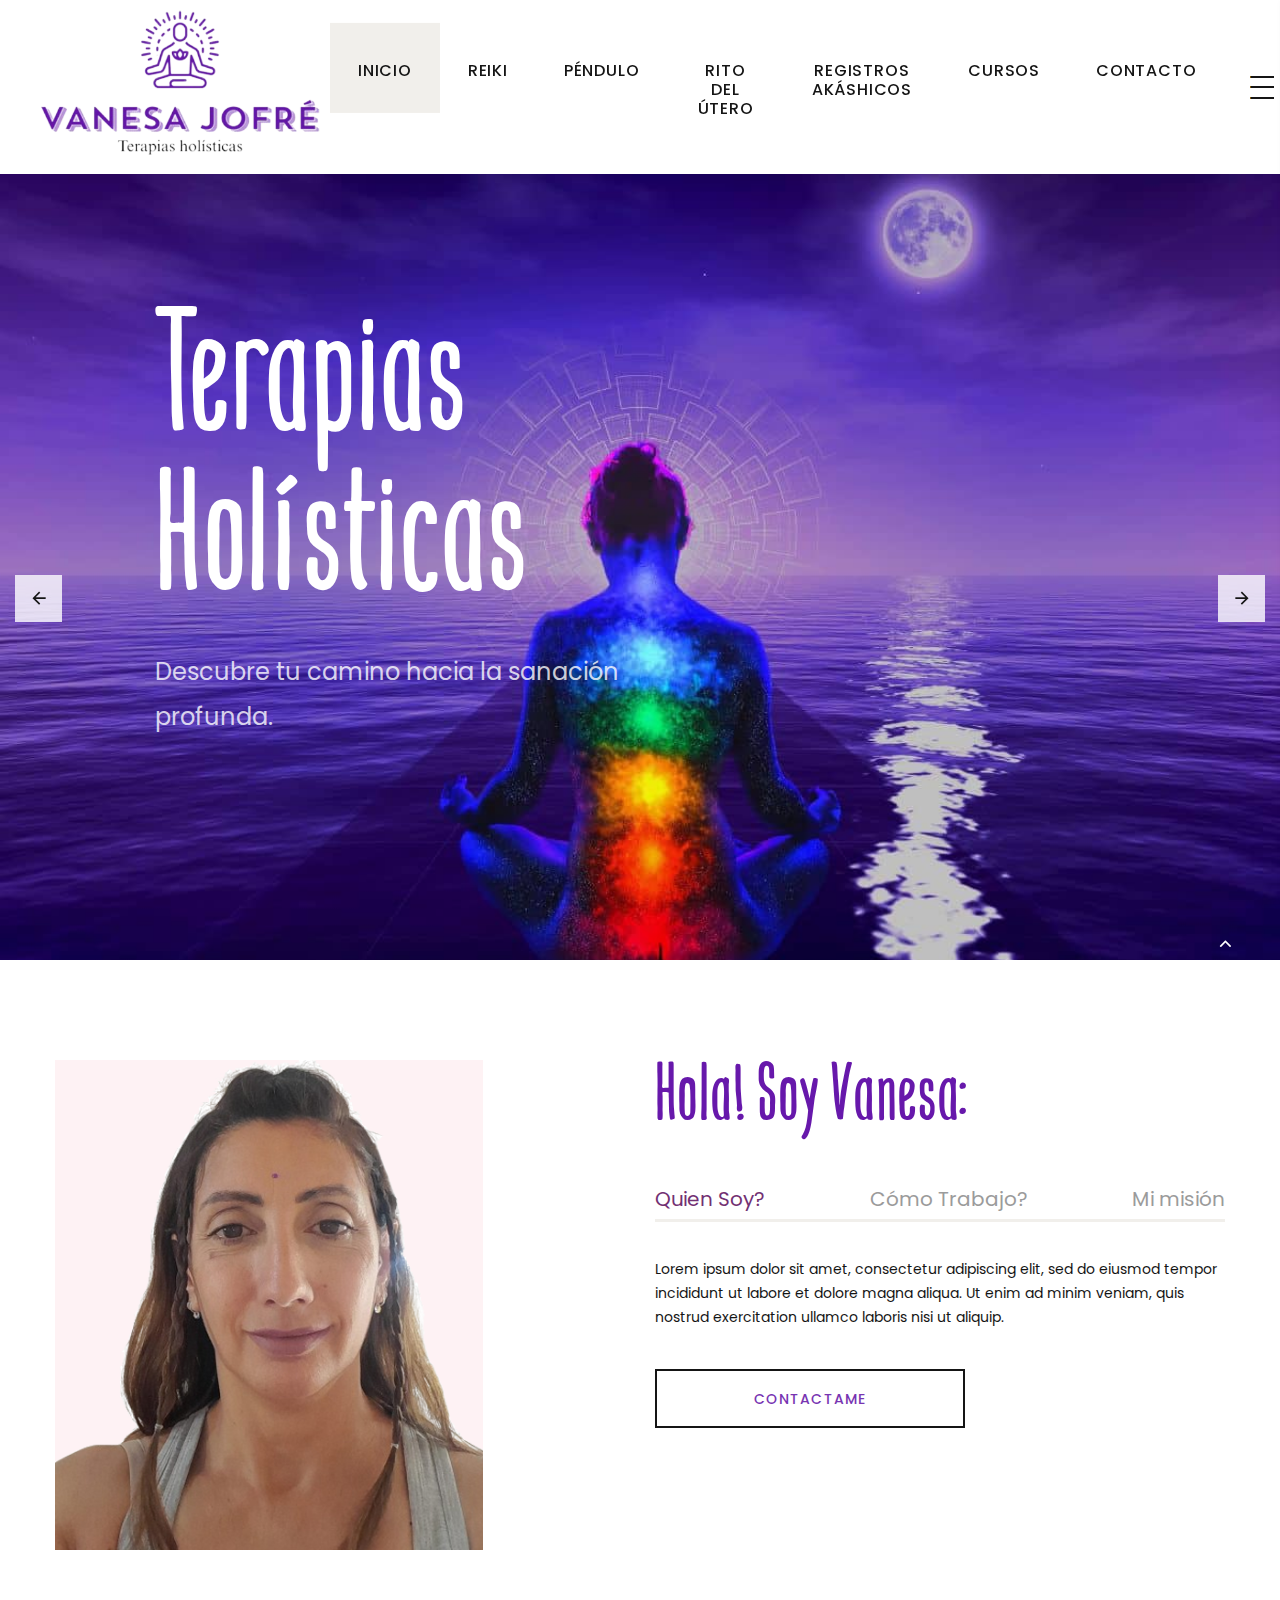
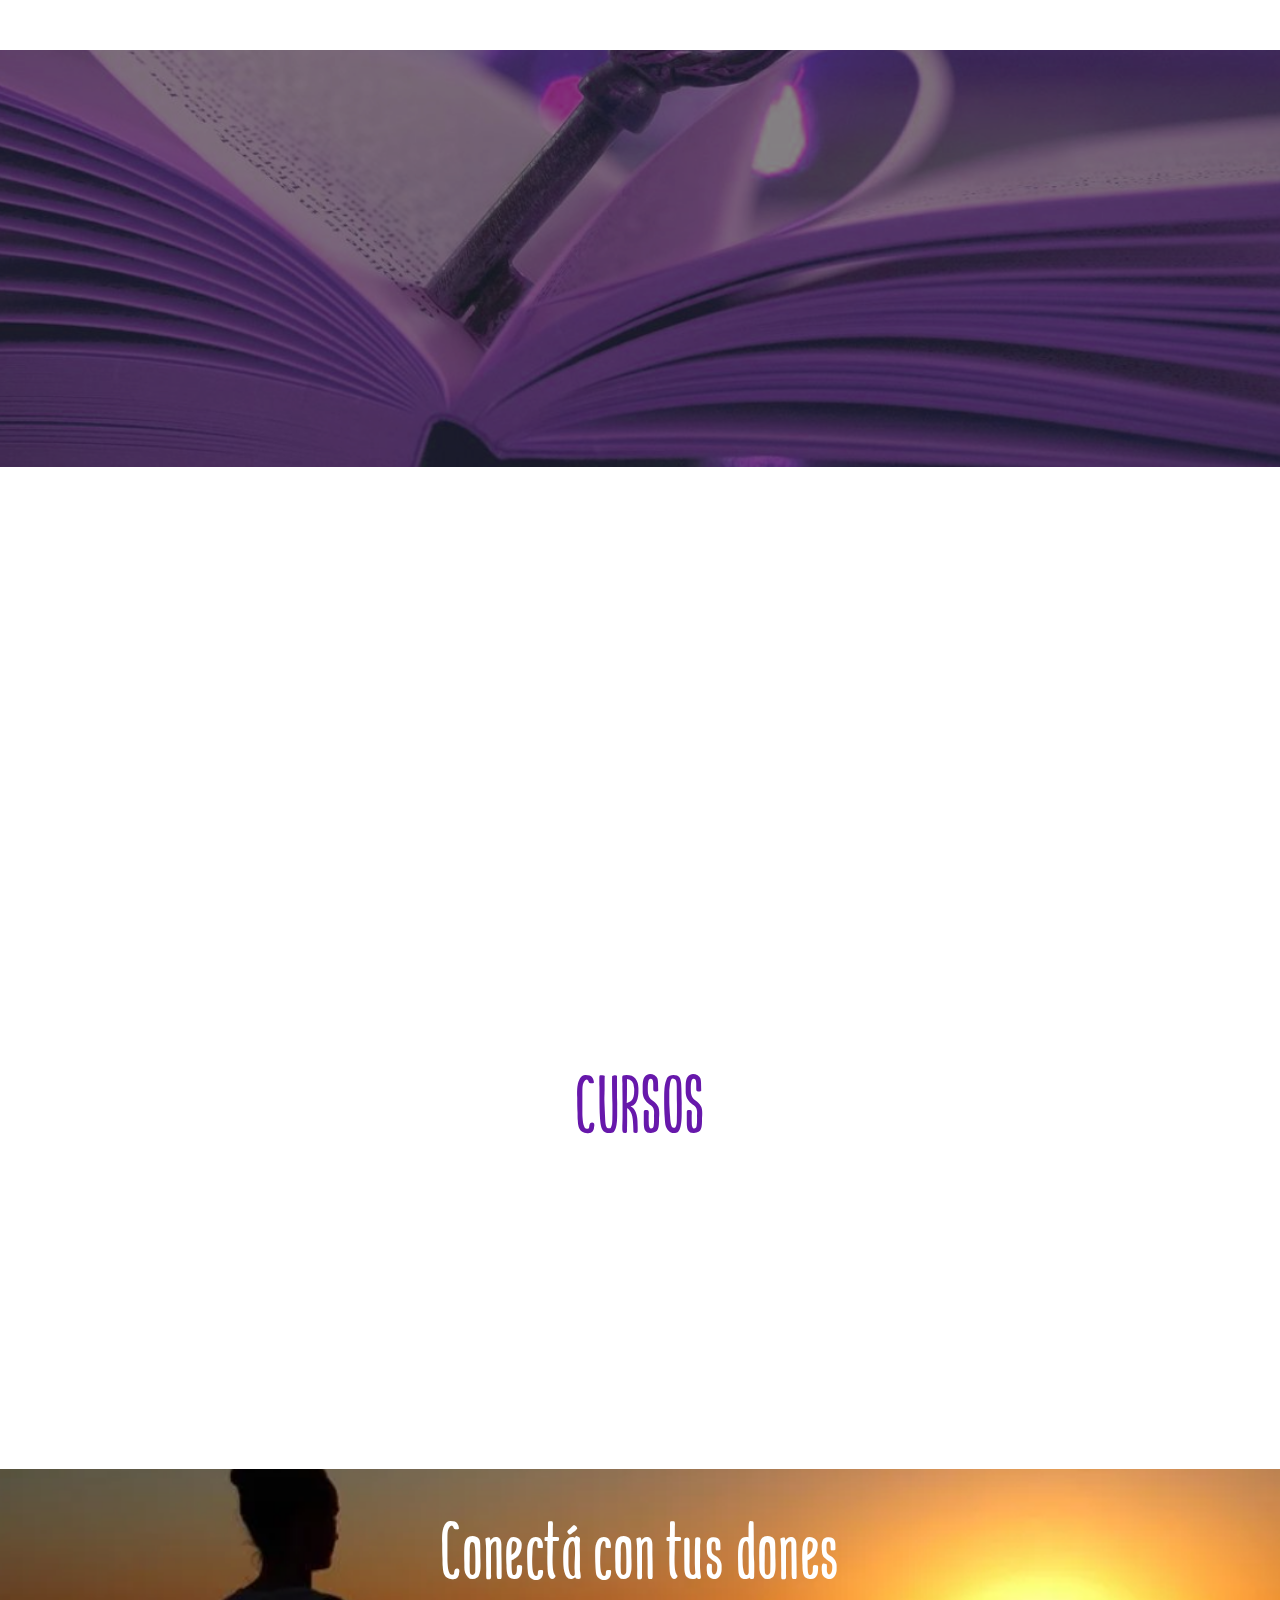
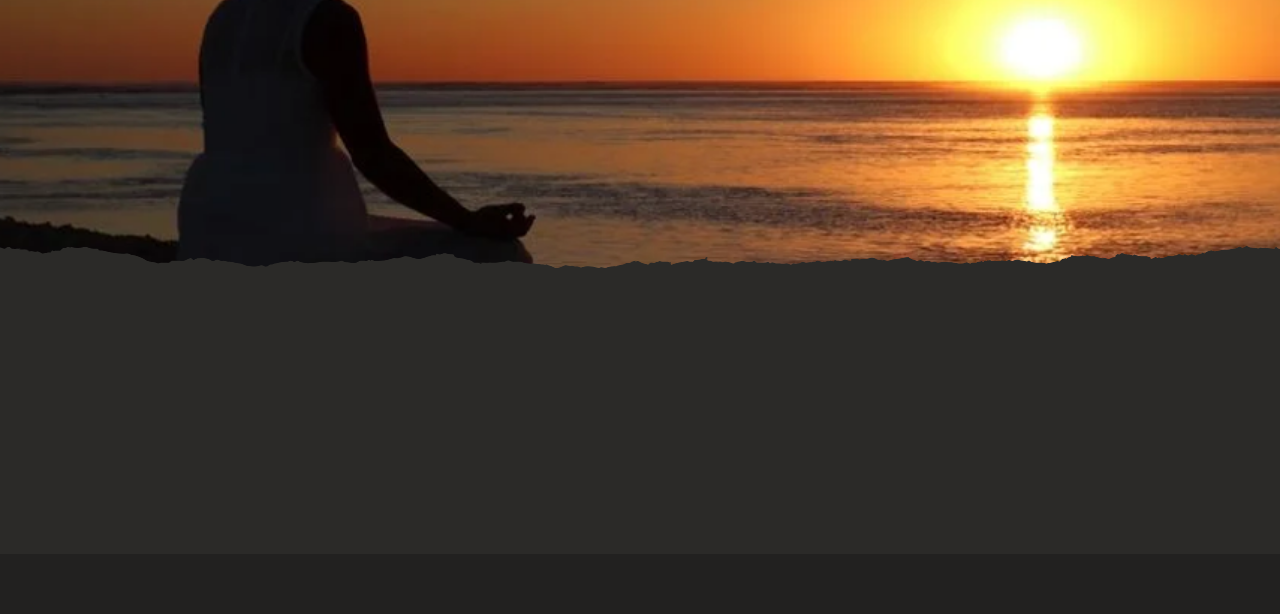
==== commit 93769bc6: "add section" ====
--- a/index.html
+++ b/index.html
@@ -44,6 +44,10 @@
                       <li class="rd-nav-item"><a class="rd-nav-link" href="./pendulo.html">Péndulo</a>
                       </li>
                       <li class="rd-nav-item"><a class="rd-nav-link" href="./sanacion.html">Rito del útero</a>
+                      </li>
+                      <li class="rd-nav-item"><a class="rd-nav-link" href="./registros.html">Registros akáshicos</a>
+                      </li>
+                      <li class="rd-nav-item"><a class="rd-nav-link" href="./cursos.html">Cursos</a>
                       </li>
                       <li class="rd-nav-item"><a class="rd-nav-link" href="contact-us.html">Contacto</a>
                       </li>
@@ -131,8 +135,7 @@
                   <div class="col-md-10 col-xxl-6">
                     <div class="slider-modern-box">
                       <h1 class="slider-modern-title"><span data-caption-animate="slideInDown" data-caption-delay="0">Regristros Akashicos</span></h1>
-                      <p data-caption-animate="fadeInRight" data-caption-delay="400">La apertura de registros akáshicos revela la profunda conexión entre el pasado y el presente.</p>
-                      
+                      <p data-caption-animate="fadeInRight" data-caption-delay="400">La apertura de registros akáshicos revela la profunda conexión entre el pasado y el presente y el futuro.</p> 
                     </div>
                   </div>
                 </div>
@@ -146,7 +149,7 @@
                   <div class="col-md-10 col-xxl-6">
                     <div class="slider-modern-box">
                       <h1 class="slider-modern-title"><span data-caption-animate="slideInLeft" data-caption-delay="0">Reiki</span></h1>
-                      <p data-caption-animate="fadeInRight" data-caption-delay="400">Canaliza energía curativa para equilibrar cuerpo y mente, promoviendo bienestar y armonía..</p>
+                      <p data-caption-animate="fadeInRight" data-caption-delay="400">Canaliza energía curativa para equilibrar cuerpo, mente y alma..</p>
                       
                     </div>
                   </div>
@@ -180,7 +183,7 @@
       <section class="section section-md section-first bg-default text-md-left">
         <div class="container">
           <div class="row row-50 justify-content-center">
-            <div class="col-md-10 col-lg-5 col-xl-6"><img src="images/about-1-519x446.jpg" alt="" width="519" height="446"/>
+            <div class="col-md-10 col-lg-5 col-xl-6"><img class="vanesa" src="images/vanesa.png" alt="" width="519" height="446"/>
             </div>
             <div class="col-md-10 col-lg-7 col-xl-6">
               <h2>Hola! Soy Vanesa:</h2>
@@ -223,8 +226,8 @@
           <div class="parallax-content section-xl section-inset-custom-1 context-dark bg-overlay-40">
             <div class="container registros">
               <h2 class="oh font-weight-normal"><span class="d-inline-block wow slideInDown subtitle-reg" data-wow-delay="0s">Qué son los Registros Akáshicos?</span></h2>
-              <p class="oh big text-width-large"><span class="d-inline-block wow slideInUp subtitle-reg" data-wow-delay=".2s">Por medio de una técnica muy amorosa accedemos  a la memoria energética de tú alma, a experiencias pasadas que quedaron guardadas, presentes y futuras.
-                Es un trabajo personal de responsabilizarse  y comprometerse con uno mismo. Accedemos  a la información para comprenderla y sanar, es un acto sagrado, para descubrir la verdad de tú alma y cooperar con ella, conectándonos con la energía del amor y la fuente de dónde provenimos. Luego de una sesión se produce una ampliación de conciencia , un salto cuántico, es un camino de transformación.</span></p><a class="button button-primary button-icon button-icon-left button-ujarak wow fadeInUp" href="https://www.youtube.com/watch?v=DYoe2Ninm44" data-lightgallery="item" data-wow-delay=".1s"><span class="icon mdi mdi-play"></span>Ver más</a>
+              <p class="oh big text-width-large"><span class="d-inline-block wow slideInUp subtitle-reg" data-wow-delay=".2s">
+                  .</span></p><a class="button button-primary button-icon button-icon-left button-ujarak wow fadeInUp" href="https://www.youtube.com/watch?v=DYoe2Ninm44" data-lightgallery="item" data-wow-delay=".1s"><span class="icon mdi mdi-play"></span>Ver video</a>
             </div>
           </div>
         </div>
--- a/css/style.css
+++ b/css/style.css
@@ -116,7 +116,7 @@
 	font-weight: 400;
 	font-family: "Mangaba", -apple-system, BlinkMacSystemFont, "Segoe UI", Roboto, "Helvetica Neue", Arial, sans-serif;
 	letter-spacing: .05em;
-	color: #151515;
+	color: #6b1ca6;
 }
 
 h1 a, h2 a, h3 a, h4 a, h5 a, h6 a, [class*='heading-'] a {
@@ -141,6 +141,11 @@
 .footer-image {
 	color: white;
 	height: 400px;
+	padding-top: 50px;
+}
+.footer-image_section {
+	color: white;
+	height: 200px;
 	padding-top: 50px;
 }
 h2 {
@@ -1291,7 +1296,9 @@
 .img-circles {
 	border-radius: 50%;
 }
-
+.vanesa {
+	width: 75%;
+}
 /*
 *
 * Icons
@@ -8461,7 +8468,6 @@
 	display: flex;
 	align-items: center;
 	justify-content: space-between;
-	max-width: 1170px;
 	margin-left: auto;
 	margin-right: auto;
 	padding: 0 30px;
@@ -8492,6 +8498,7 @@
 	width: auto;
 	height: auto;
 	max-width: 300px;
+	padding: 10px;
 	
 }
 
@@ -9550,7 +9557,7 @@
 }
 
 .swiper-slider-modern p {
-	font-size: 16px;
+	font-size: 1.5rem;
 	line-height: 1.875;
 	letter-spacing: 0;
 }
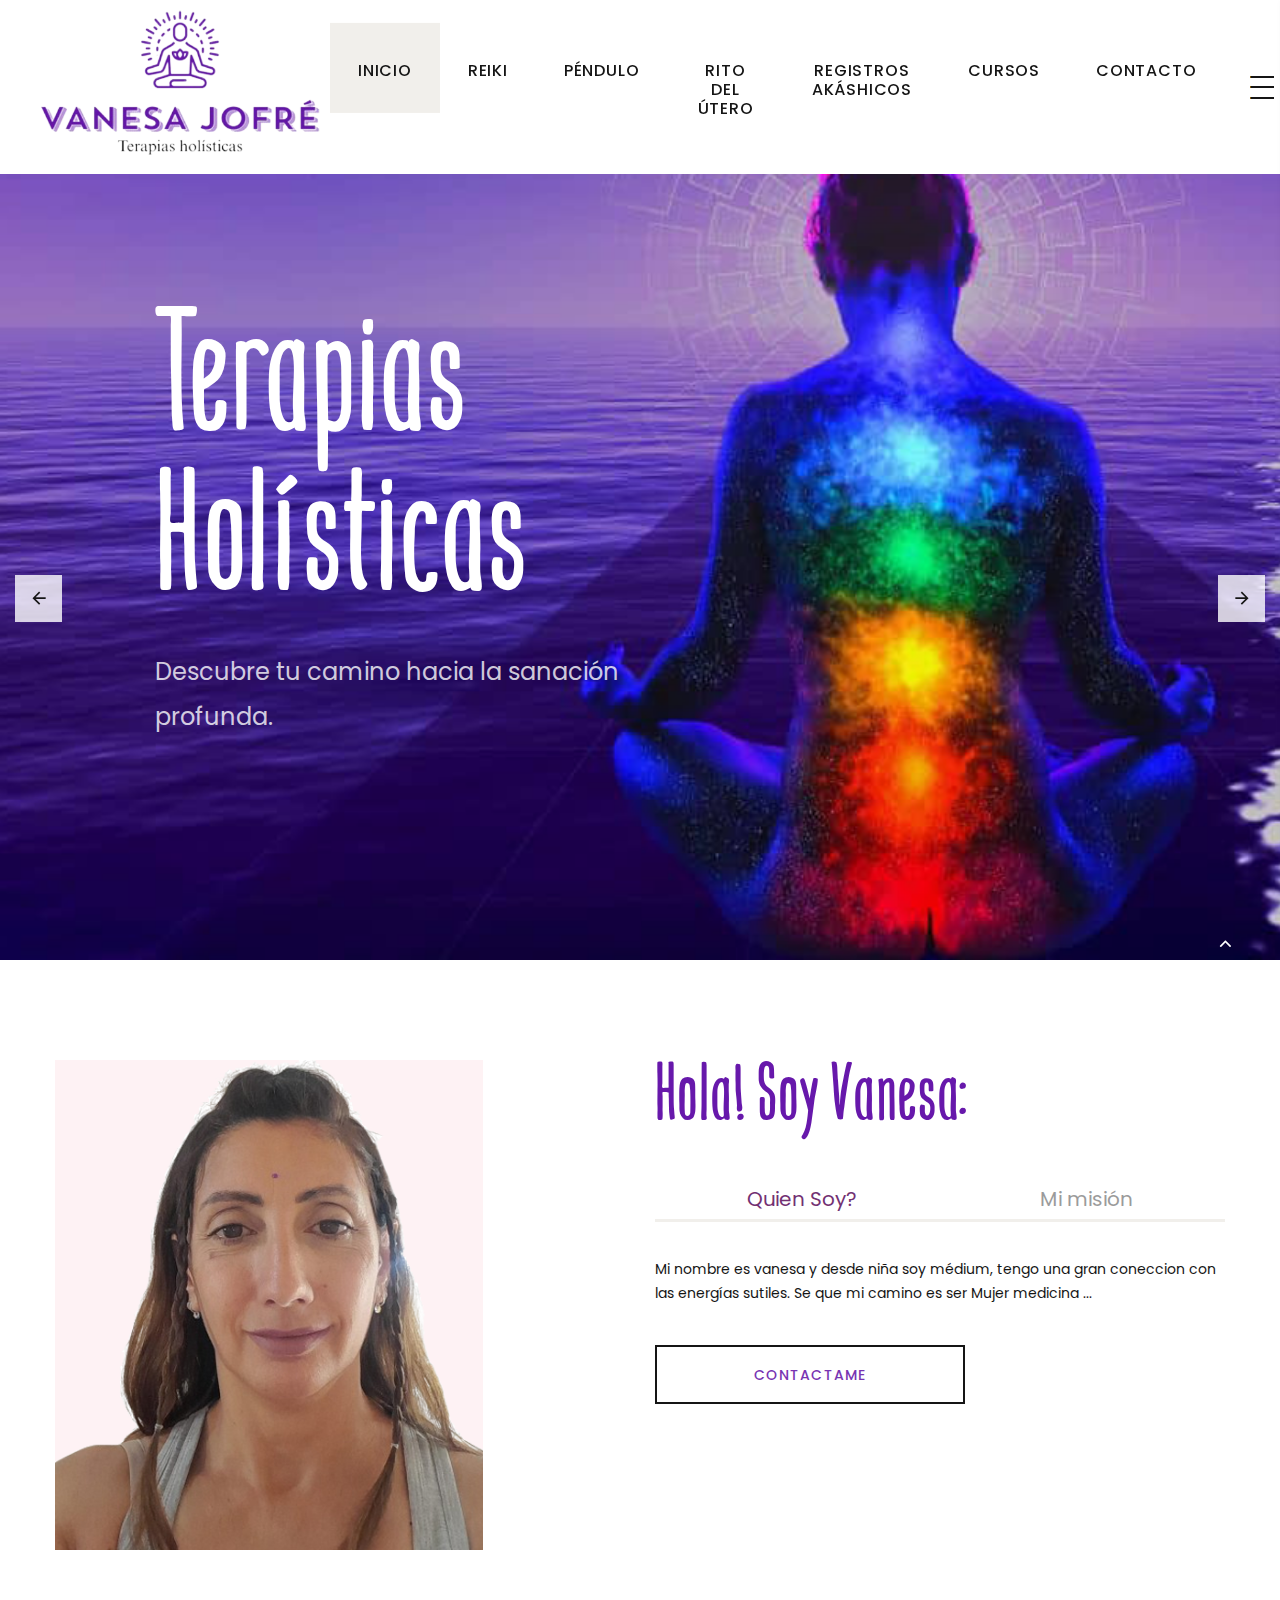
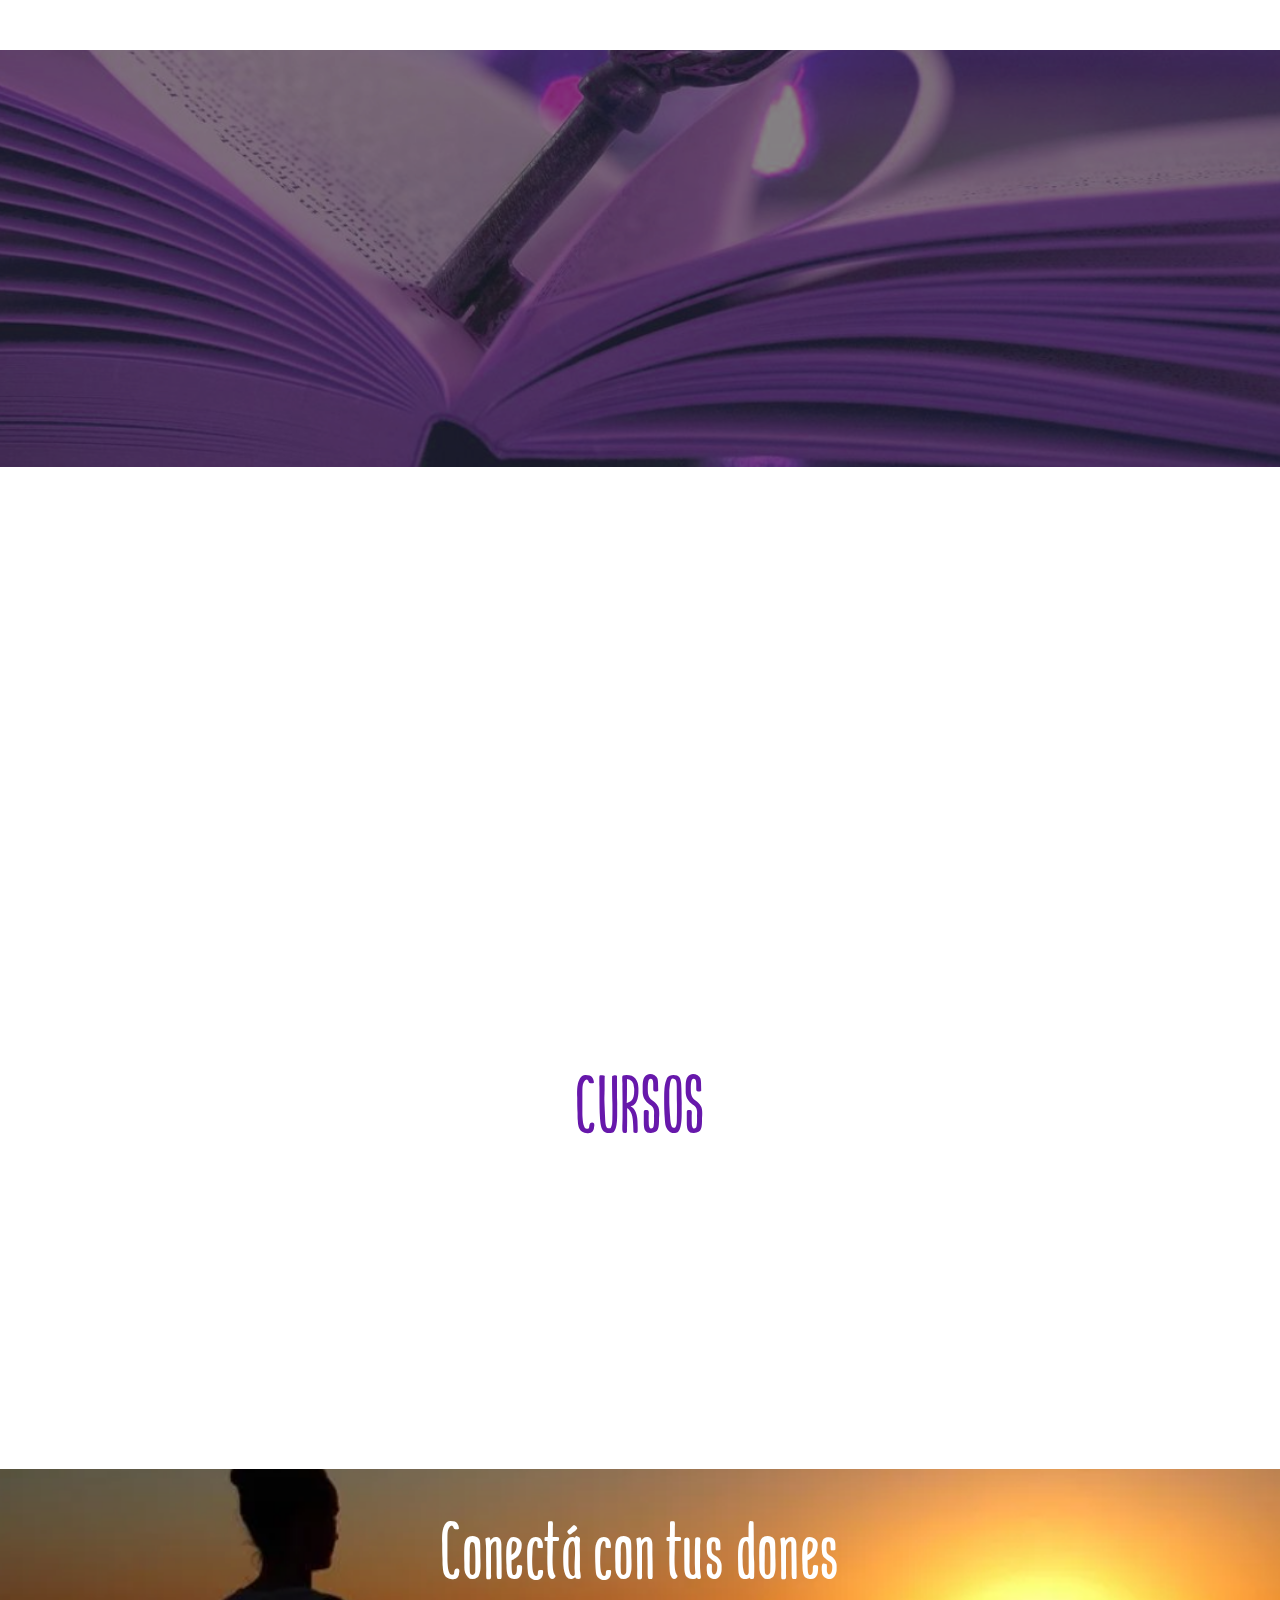
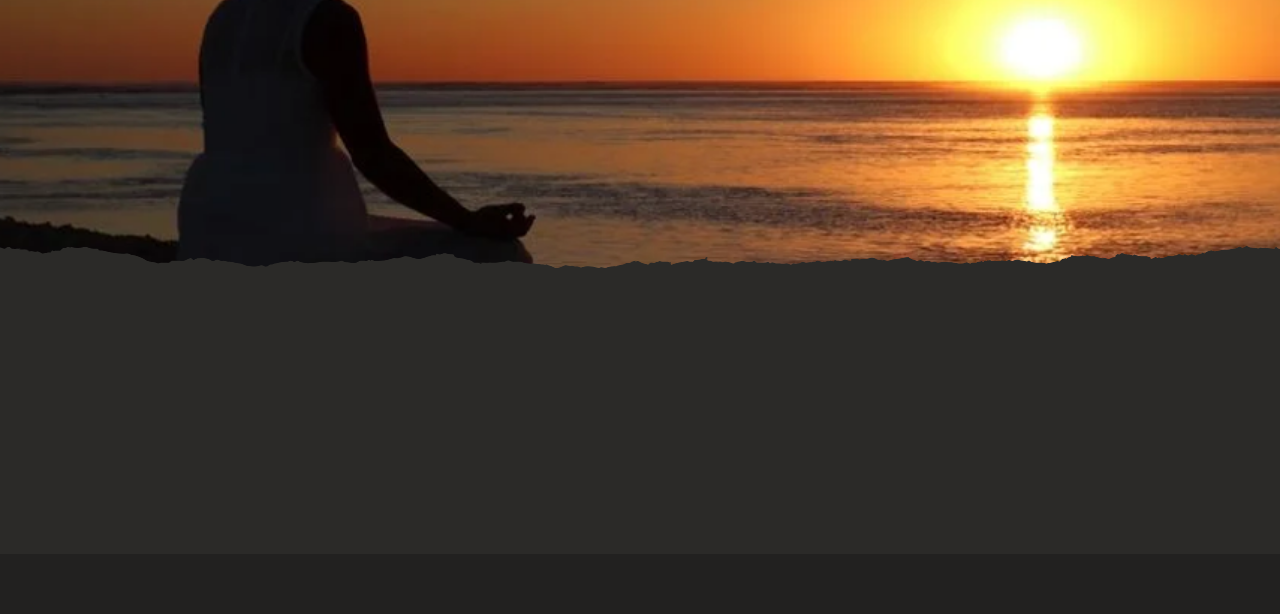
==== commit cd0d18a3: "detailing" ====
--- a/index.html
+++ b/index.html
@@ -192,23 +192,19 @@
                 <!-- Nav tabs-->
                 <ul class="nav nav-tabs">
                   <li class="nav-item" role="presentation"><a class="nav-link active" href="#tabs-4-1" data-toggle="tab">Quien Soy?</a></li>
-                  <li class="nav-item" role="presentation"><a class="nav-link" href="#tabs-4-2" data-toggle="tab">Cómo Trabajo?</a></li>
+                  
                   <li class="nav-item" role="presentation"><a class="nav-link" href="#tabs-4-3" data-toggle="tab">Mi misión</a></li>
                 </ul>
                 <!-- Tab panes-->
                 <div class="tab-content">
                   <div class="tab-pane fade show active" id="tabs-4-1">
-                    <p>Lorem ipsum dolor sit amet, consectetur adipiscing elit, sed do eiusmod tempor incididunt ut labore et dolore magna aliqua. Ut enim ad minim veniam, quis nostrud exercitation ullamco laboris nisi ut aliquip.</p>
-                    
+                    <p>Mi nombre es vanesa y desde niña soy médium, tengo una gran coneccion con las energías sutiles.  Se que mi camino es ser Mujer medicina ...</p>
                     <div class="group-md group-middle"><a class="button button-width-xl-310 button-default-outline button-wapasha" href="contact-us.html">Contactame</a></div>
                   </div>
-                  <div class="tab-pane fade" id="tabs-4-2">
-                    <p>Duis aute irure dolor in reprehenderit in voluptate velit esse cillum dolore eu fugiat nulla pariatur. Excepteur sint occaecat cupidatat non proident, sunt in culpa qui officia deserunt mollit anim id est laborum.</p>
-                 
-                    <div class="group-md group-middle"><a class="button button-width-xl-310 button-default-outline button-wapasha" href="contact-us.html">Contactame</a></div>
-                  </div>
                   <div class="tab-pane fade" id="tabs-4-3">
-                    <p>Sed ut perspiciatis unde omnis iste natus error sit voluptatem accusantium doloremque laudantium, totam rem aperiam, eaque ipsa quae ab illo inventore veritatis et quasi architecto beatae vitae dicta sunt explicabo.</p>
+                    <p>Mi misión es acompañarte a recordar cuáles son las memorias de tú alma ... tú propia misión,  dones y propósito. 
+                      Es acompañarte a que hagas conciente ese proceso que no puedes ver.
+                      </p>
                     
                     <div class="group-md group-middle"><a class="button button-width-xl-310 button-default-outline button-wapasha" href="contact-us.html">Contactactame</a></div>
                   </div>
@@ -227,7 +223,7 @@
             <div class="container registros">
               <h2 class="oh font-weight-normal"><span class="d-inline-block wow slideInDown subtitle-reg" data-wow-delay="0s">Qué son los Registros Akáshicos?</span></h2>
               <p class="oh big text-width-large"><span class="d-inline-block wow slideInUp subtitle-reg" data-wow-delay=".2s">
-                  .</span></p><a class="button button-primary button-icon button-icon-left button-ujarak wow fadeInUp" href="https://www.youtube.com/watch?v=DYoe2Ninm44" data-lightgallery="item" data-wow-delay=".1s"><span class="icon mdi mdi-play"></span>Ver video</a>
+                  .</span></p><a class="button button-primary button-icon button-icon-left button-ujarak wow fadeInUp" href="https://vimeo.com/925158204?share=copy" data-lightgallery="item" data-wow-delay=".1s"><span class="icon mdi mdi-play"></span>Ver video</a>
             </div>
           </div>
         </div>
@@ -242,7 +238,7 @@
           <div class="row row-30 justify-content-center">
             <div class="col-md-6 col-lg-3 col-xl-3 wow fadeInRight" data-wow-delay="0s">
               <!-- Team Classic-->
-              <article class="team-classic"><a class="team-classic-figure" href="#"><img src="images/reiki.png" alt="" width="370" height="406"/></a>
+              <article class="team-classic"><a class="team-classic-figure" href="./reiki.html"><img src="images/reiki.png" alt="" width="370" height="406"/></a>
                 <div class="team-classic-caption">
                   <h5 class="team-classic-name"><a href="#">REIKI</a></h5>
                   <p class="team-classic-status">Energía Vital</p>
@@ -251,7 +247,7 @@
             </div>
             <div class="col-md-6 col-lg-3 col-xl-3 wow fadeInRight" data-wow-delay=".1s">
               <!-- Team Classic-->
-              <article class="team-classic"><a class="team-classic-figure" href="#"><img src="images/apertura.png" alt="" width="370" height="406"/></a>
+              <article class="team-classic"><a class="team-classic-figure" href="./registros.html"><img src="images/apertura.png" alt="" width="370" height="406"/></a>
                 <div class="team-classic-caption">
                   <h5 class="team-classic-name"><a href="#">APERTURA</a></h5>
                   <p class="team-classic-status">De Regístros Akáshicos</p>
@@ -260,7 +256,7 @@
             </div>
             <div class="col-md-6 col-lg-3 col-xl-3 wow fadeInRight" data-wow-delay=".1s">
               <!-- Team Classic-->
-              <article class="team-classic"><a class="team-classic-figure" href="#"><img src="images/pendulo.png" alt="" width="370" height="406"/></a>
+              <article class="team-classic"><a class="team-classic-figure" href="./pendulo.html"><img src="images/pendulo.png" alt="" width="370" height="406"/></a>
                 <div class="team-classic-caption">
                   <h5 class="team-classic-name"><a href="#">PÉNDULO</a></h5>
                   <p class="team-classic-status">Alinear energía</p>
@@ -269,7 +265,7 @@
             </div>
             <div class="col-md-6 col-lg-3 col-xl-3 wow fadeInRight" data-wow-delay=".2s">
               <!-- Team Classic-->
-              <article class="team-classic"><a class="team-classic-figure" href="#"><img src="images/rito.png" alt="" width="370" height="406"/></a>
+              <article class="team-classic"><a class="team-classic-figure" href="./sanacion.html"><img src="images/rito.png" alt="" width="370" height="406"/></a>
                 <div class="team-classic-caption">
                   <h5 class="team-classic-name"><a href="#">RITO</a></h5>
                   <p class="team-classic-status">De sanación del útero</p>
@@ -292,7 +288,7 @@
                     <div class="box-icon-ruby-icon linearicons-leaf"></div>
                   </div>
                   <div class="unit-body">
-                    <h4 class="box-icon-ruby-title"><a href="#">APERTURA DE REGISTROS</a></h4>
+                    <h4 class="box-icon-ruby-title"><a href="./cursos.html">APERTURA DE REGISTROS</a></h4>
                   </div>
                 </div>
               </article>
@@ -304,7 +300,7 @@
                     <div class="box-icon-ruby-icon linearicons-shovel"></div>
                   </div>
                   <div class="unit-body">
-                    <h4 class="box-icon-ruby-title"><a href="#">REIKI</a></h4>
+                    <h4 class="box-icon-ruby-title"><a href="./cursos.html">REIKI</a></h4>
                   </div>
                 </div>
               </article>
@@ -316,7 +312,7 @@
                     <div class="box-icon-ruby-icon linearicons-sun"></div>
                   </div>
                   <div class="unit-body">
-                    <h4 class="box-icon-ruby-title"><a href="#">PÉNDULO</a></h4>
+                    <h4 class="box-icon-ruby-title"><a href="./pendulo.html">PÉNDULO</a></h4>
                   </div>
                 </div>
               </article>
--- a/css/style.css
+++ b/css/style.css
@@ -1808,7 +1808,7 @@
 }
 
 .button-primary.button-pipaluk, .button-primary.button-pipaluk:focus {
-	background: transparent;
+	background: #8e6ecc;
 }
 
 .button-primary.button-pipaluk::before, .button-primary.button-pipaluk:focus::before {
@@ -10293,7 +10293,7 @@
 		border: 1px solid #d7d7d7;
 	}
 	.tabs-horizontal.tabs-line .nav-tabs {
-		justify-content: space-between;
+		justify-content: space-around;
 		border-bottom: 3px solid #f1efeb;
 	}
 	.tabs-horizontal.tabs-line .nav-item {
